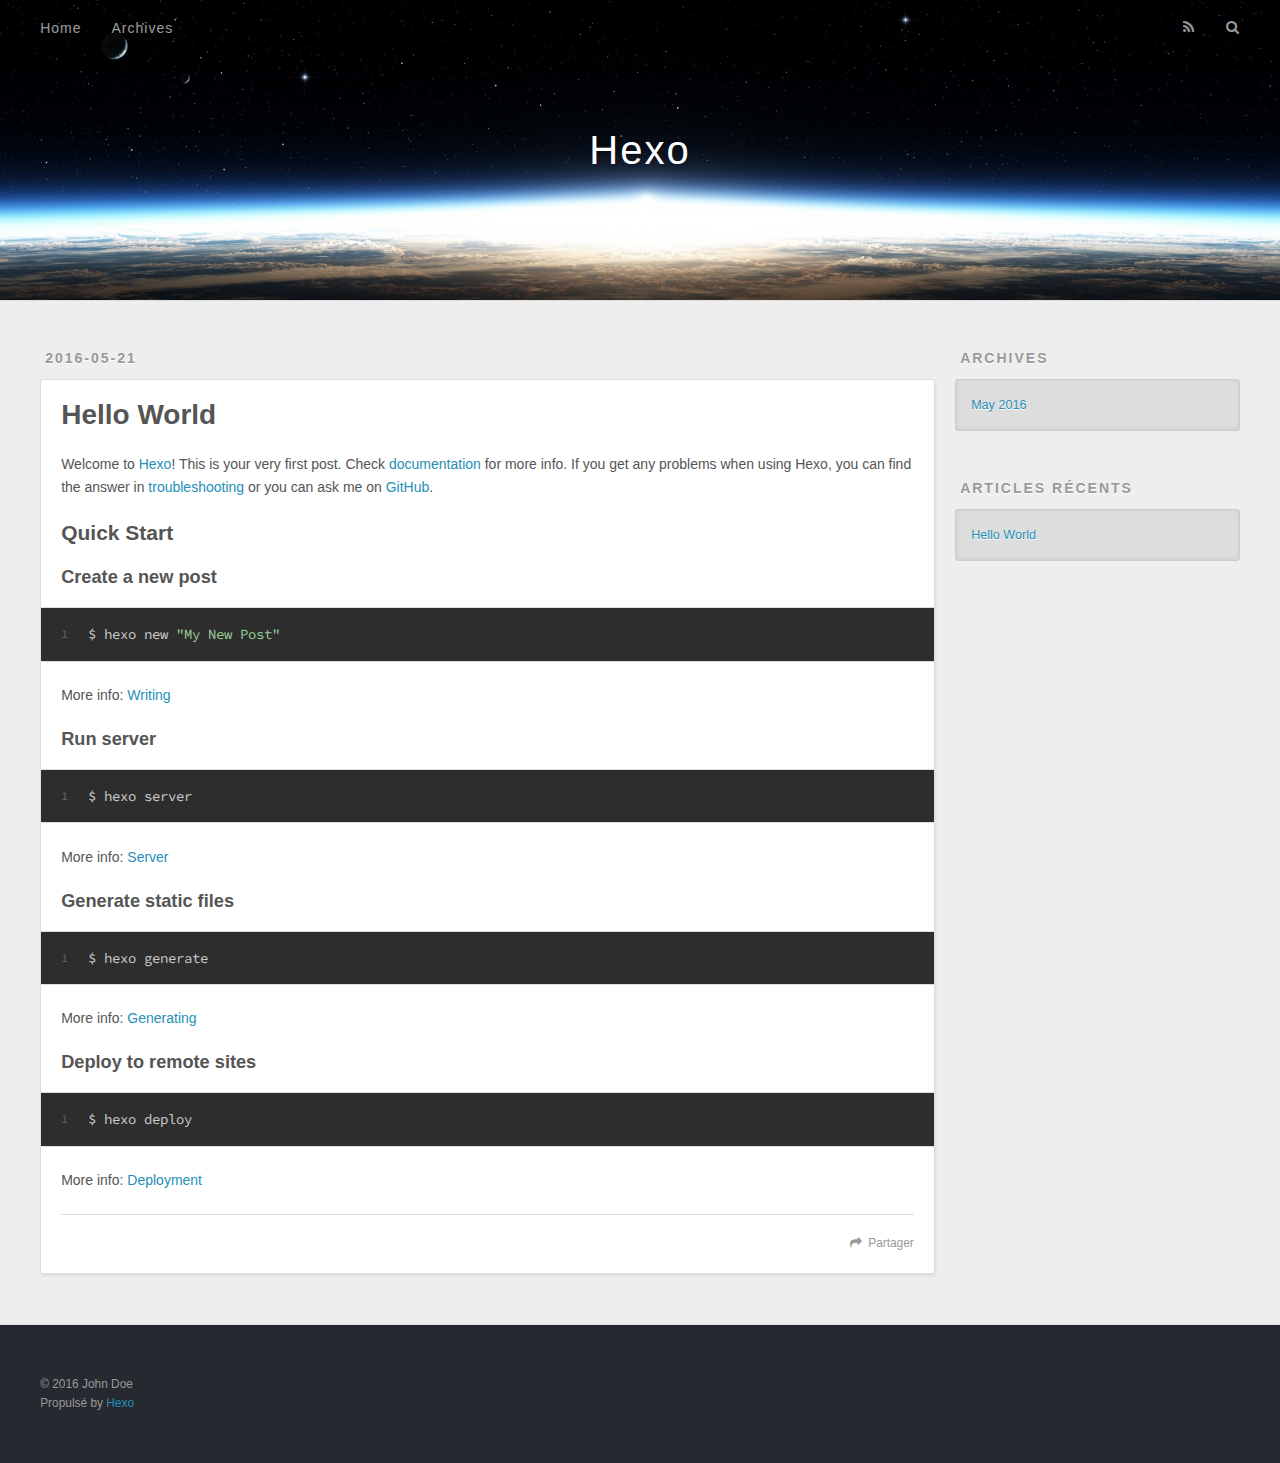
==== index.html @ 4a8b7893 "Site updated: 2016-05-21 10:24:55" ====
<!DOCTYPE html>
<html>
<head>
  <meta charset="utf-8">
  
  <title>Hexo</title>
  <meta name="viewport" content="width=device-width, initial-scale=1, maximum-scale=1">
  <meta name="description">
<meta property="og:type" content="website">
<meta property="og:title" content="Hexo">
<meta property="og:url" content="http://yoursite.com/index.html">
<meta property="og:site_name" content="Hexo">
<meta property="og:description">
<meta name="twitter:card" content="summary">
<meta name="twitter:title" content="Hexo">
<meta name="twitter:description">
  
    <link rel="alternate" href="/atom.xml" title="Hexo" type="application/atom+xml">
  
  
    <link rel="icon" href="/favicon.png">
  
  
    <link href="//fonts.googleapis.com/css?family=Source+Code+Pro" rel="stylesheet" type="text/css">
  
  <link rel="stylesheet" href="/css/style.css">
  

</head>

<body>
  <div id="container">
    <div id="wrap">
      <header id="header">
  <div id="banner"></div>
  <div id="header-outer" class="outer">
    <div id="header-title" class="inner">
      <h1 id="logo-wrap">
        <a href="/" id="logo">Hexo</a>
      </h1>
      
    </div>
    <div id="header-inner" class="inner">
      <nav id="main-nav">
        <a id="main-nav-toggle" class="nav-icon"></a>
        
          <a class="main-nav-link" href="/">Home</a>
        
          <a class="main-nav-link" href="/archives">Archives</a>
        
      </nav>
      <nav id="sub-nav">
        
          <a id="nav-rss-link" class="nav-icon" href="/atom.xml" title="Flux RSS"></a>
        
        <a id="nav-search-btn" class="nav-icon" title="Rechercher"></a>
      </nav>
      <div id="search-form-wrap">
        <form action="//google.com/search" method="get" accept-charset="UTF-8" class="search-form"><input type="search" name="q" results="0" class="search-form-input" placeholder="Search"><button type="submit" class="search-form-submit">&#xF002;</button><input type="hidden" name="sitesearch" value="http://yoursite.com"></form>
      </div>
    </div>
  </div>
</header>
      <div class="outer">
        <section id="main">
  
    <article id="post-hello-world" class="article article-type-post" itemscope itemprop="blogPost">
  <div class="article-meta">
    <a href="/2016/05/21/hello-world/" class="article-date">
  <time datetime="2016-05-20T23:44:03.000Z" itemprop="datePublished">2016-05-21</time>
</a>
    
  </div>
  <div class="article-inner">
    
    
      <header class="article-header">
        
  
    <h1 itemprop="name">
      <a class="article-title" href="/2016/05/21/hello-world/">Hello World</a>
    </h1>
  

      </header>
    
    <div class="article-entry" itemprop="articleBody">
      
        <p>Welcome to <a href="https://hexo.io/" target="_blank" rel="external">Hexo</a>! This is your very first post. Check <a href="https://hexo.io/docs/" target="_blank" rel="external">documentation</a> for more info. If you get any problems when using Hexo, you can find the answer in <a href="https://hexo.io/docs/troubleshooting.html" target="_blank" rel="external">troubleshooting</a> or you can ask me on <a href="https://github.com/hexojs/hexo/issues" target="_blank" rel="external">GitHub</a>.</p>
<h2 id="Quick-Start"><a href="#Quick-Start" class="headerlink" title="Quick Start"></a>Quick Start</h2><h3 id="Create-a-new-post"><a href="#Create-a-new-post" class="headerlink" title="Create a new post"></a>Create a new post</h3><figure class="highlight bash"><table><tr><td class="gutter"><pre><span class="line">1</span><br></pre></td><td class="code"><pre><span class="line">$ hexo new <span class="string">"My New Post"</span></span><br></pre></td></tr></table></figure>
<p>More info: <a href="https://hexo.io/docs/writing.html" target="_blank" rel="external">Writing</a></p>
<h3 id="Run-server"><a href="#Run-server" class="headerlink" title="Run server"></a>Run server</h3><figure class="highlight bash"><table><tr><td class="gutter"><pre><span class="line">1</span><br></pre></td><td class="code"><pre><span class="line">$ hexo server</span><br></pre></td></tr></table></figure>
<p>More info: <a href="https://hexo.io/docs/server.html" target="_blank" rel="external">Server</a></p>
<h3 id="Generate-static-files"><a href="#Generate-static-files" class="headerlink" title="Generate static files"></a>Generate static files</h3><figure class="highlight bash"><table><tr><td class="gutter"><pre><span class="line">1</span><br></pre></td><td class="code"><pre><span class="line">$ hexo generate</span><br></pre></td></tr></table></figure>
<p>More info: <a href="https://hexo.io/docs/generating.html" target="_blank" rel="external">Generating</a></p>
<h3 id="Deploy-to-remote-sites"><a href="#Deploy-to-remote-sites" class="headerlink" title="Deploy to remote sites"></a>Deploy to remote sites</h3><figure class="highlight bash"><table><tr><td class="gutter"><pre><span class="line">1</span><br></pre></td><td class="code"><pre><span class="line">$ hexo deploy</span><br></pre></td></tr></table></figure>
<p>More info: <a href="https://hexo.io/docs/deployment.html" target="_blank" rel="external">Deployment</a></p>

      
    </div>
    <footer class="article-footer">
      <a data-url="http://yoursite.com/2016/05/21/hello-world/" data-id="ciogegolf0000xm1p3hvameb4" class="article-share-link">Partager</a>
      
      
    </footer>
  </div>
  
</article>


  

</section>
        
          <aside id="sidebar">
  
    

  
    

  
    
  
    
  <div class="widget-wrap">
    <h3 class="widget-title">Archives</h3>
    <div class="widget">
      <ul class="archive-list"><li class="archive-list-item"><a class="archive-list-link" href="/archives/2016/05/">May 2016</a></li></ul>
    </div>
  </div>


  
    
  <div class="widget-wrap">
    <h3 class="widget-title">Articles récents</h3>
    <div class="widget">
      <ul>
        
          <li>
            <a href="/2016/05/21/hello-world/">Hello World</a>
          </li>
        
      </ul>
    </div>
  </div>

  
</aside>
        
      </div>
      <footer id="footer">
  
  <div class="outer">
    <div id="footer-info" class="inner">
      &copy; 2016 John Doe<br>
      Propulsé by <a href="http://hexo.io/" target="_blank">Hexo</a>
    </div>
  </div>
</footer>
    </div>
    <nav id="mobile-nav">
  
    <a href="/" class="mobile-nav-link">Home</a>
  
    <a href="/archives" class="mobile-nav-link">Archives</a>
  
</nav>
    

<script src="//ajax.googleapis.com/ajax/libs/jquery/2.0.3/jquery.min.js"></script>


  <link rel="stylesheet" href="/fancybox/jquery.fancybox.css">
  <script src="/fancybox/jquery.fancybox.pack.js"></script>


<script src="/js/script.js"></script>

  </div>
</body>
</html>
---- css/style.css ----
body {
  width: 100%;
}
body:before,
body:after {
  content: "";
  display: table;
}
body:after {
  clear: both;
}
html,
body,
div,
span,
applet,
object,
iframe,
h1,
h2,
h3,
h4,
h5,
h6,
p,
blockquote,
pre,
a,
abbr,
acronym,
address,
big,
cite,
code,
del,
dfn,
em,
img,
ins,
kbd,
q,
s,
samp,
small,
strike,
strong,
sub,
sup,
tt,
var,
dl,
dt,
dd,
ol,
ul,
li,
fieldset,
form,
label,
legend,
table,
caption,
tbody,
tfoot,
thead,
tr,
th,
td {
  margin: 0;
  padding: 0;
  border: 0;
  outline: 0;
  font-weight: inherit;
  font-style: inherit;
  font-family: inherit;
  font-size: 100%;
  vertical-align: baseline;
}
body {
  line-height: 1;
  color: #000;
  background: #fff;
}
ol,
ul {
  list-style: none;
}
table {
  border-collapse: separate;
  border-spacing: 0;
  vertical-align: middle;
}
caption,
th,
td {
  text-align: left;
  font-weight: normal;
  vertical-align: middle;
}
a img {
  border: none;
}
input,
button {
  margin: 0;
  padding: 0;
}
input::-moz-focus-inner,
button::-moz-focus-inner {
  border: 0;
  padding: 0;
}
@font-face {
  font-family: FontAwesome;
  font-style: normal;
  font-weight: normal;
  src: url("fonts/fontawesome-webfont.eot?v=#4.0.3");
  src: url("fonts/fontawesome-webfont.eot?#iefix&v=#4.0.3") format("embedded-opentype"), url("fonts/fontawesome-webfont.woff?v=#4.0.3") format("woff"), url("fonts/fontawesome-webfont.ttf?v=#4.0.3") format("truetype"), url("fonts/fontawesome-webfont.svg#fontawesomeregular?v=#4.0.3") format("svg");
}
html,
body,
#container {
  height: 100%;
}
body {
  background: #eee;
  font: 14px "Helvetica Neue", Helvetica, Arial, sans-serif;
  -webkit-text-size-adjust: 100%;
}
.outer {
  max-width: 1220px;
  margin: 0 auto;
  padding: 0 20px;
}
.outer:before,
.outer:after {
  content: "";
  display: table;
}
.outer:after {
  clear: both;
}
.inner {
  display: inline;
  float: left;
  width: 98.33333333333333%;
  margin: 0 0.833333333333333%;
}
.left,
.alignleft {
  float: left;
}
.right,
.alignright {
  float: right;
}
.clear {
  clear: both;
}
#container {
  position: relative;
}
.mobile-nav-on {
  overflow: hidden;
}
#wrap {
  height: 100%;
  width: 100%;
  position: absolute;
  top: 0;
  left: 0;
  -webkit-transition: 0.2s ease-out;
  -moz-transition: 0.2s ease-out;
  -ms-transition: 0.2s ease-out;
  transition: 0.2s ease-out;
  z-index: 1;
  background: #eee;
}
.mobile-nav-on #wrap {
  left: 280px;
}
@media screen and (min-width: 768px) {
  #main {
    display: inline;
    float: left;
    width: 73.33333333333333%;
    margin: 0 0.833333333333333%;
  }
}
.article-date,
.article-category-link,
.archive-year,
.widget-title {
  text-decoration: none;
  text-transform: uppercase;
  letter-spacing: 2px;
  color: #999;
  margin-bottom: 1em;
  margin-left: 5px;
  line-height: 1em;
  text-shadow: 0 1px #fff;
  font-weight: bold;
}
.article-inner,
.archive-article-inner {
  background: #fff;
  -webkit-box-shadow: 1px 2px 3px #ddd;
  box-shadow: 1px 2px 3px #ddd;
  border: 1px solid #ddd;
  -webkit-border-radius: 3px;
  border-radius: 3px;
}
.article-entry h1,
.widget h1 {
  font-size: 2em;
}
.article-entry h2,
.widget h2 {
  font-size: 1.5em;
}
.article-entry h3,
.widget h3 {
  font-size: 1.3em;
}
.article-entry h4,
.widget h4 {
  font-size: 1.2em;
}
.article-entry h5,
.widget h5 {
  font-size: 1em;
}
.article-entry h6,
.widget h6 {
  font-size: 1em;
  color: #999;
}
.article-entry hr,
.widget hr {
  border: 1px dashed #ddd;
}
.article-entry strong,
.widget strong {
  font-weight: bold;
}
.article-entry em,
.widget em,
.article-entry cite,
.widget cite {
  font-style: italic;
}
.article-entry sup,
.widget sup,
.article-entry sub,
.widget sub {
  font-size: 0.75em;
  line-height: 0;
  position: relative;
  vertical-align: baseline;
}
.article-entry sup,
.widget sup {
  top: -0.5em;
}
.article-entry sub,
.widget sub {
  bottom: -0.2em;
}
.article-entry small,
.widget small {
  font-size: 0.85em;
}
.article-entry acronym,
.widget acronym,
.article-entry abbr,
.widget abbr {
  border-bottom: 1px dotted;
}
.article-entry ul,
.widget ul,
.article-entry ol,
.widget ol,
.article-entry dl,
.widget dl {
  margin: 0 20px;
  line-height: 1.6em;
}
.article-entry ul ul,
.widget ul ul,
.article-entry ol ul,
.widget ol ul,
.article-entry ul ol,
.widget ul ol,
.article-entry ol ol,
.widget ol ol {
  margin-top: 0;
  margin-bottom: 0;
}
.article-entry ul,
.widget ul {
  list-style: disc;
}
.article-entry ol,
.widget ol {
  list-style: decimal;
}
.article-entry dt,
.widget dt {
  font-weight: bold;
}
#header {
  height: 300px;
  position: relative;
  border-bottom: 1px solid #ddd;
}
#header:before,
#header:after {
  content: "";
  position: absolute;
  left: 0;
  right: 0;
  height: 40px;
}
#header:before {
  top: 0;
  background: -webkit-linear-gradient(rgba(0,0,0,0.2), transparent);
  background: -moz-linear-gradient(rgba(0,0,0,0.2), transparent);
  background: -ms-linear-gradient(rgba(0,0,0,0.2), transparent);
  background: linear-gradient(rgba(0,0,0,0.2), transparent);
}
#header:after {
  bottom: 0;
  background: -webkit-linear-gradient(transparent, rgba(0,0,0,0.2));
  background: -moz-linear-gradient(transparent, rgba(0,0,0,0.2));
  background: -ms-linear-gradient(transparent, rgba(0,0,0,0.2));
  background: linear-gradient(transparent, rgba(0,0,0,0.2));
}
#header-outer {
  height: 100%;
  position: relative;
}
#header-inner {
  position: relative;
  overflow: hidden;
}
#banner {
  position: absolute;
  top: 0;
  left: 0;
  width: 100%;
  height: 100%;
  background: url("images/banner.jpg") center #000;
  -webkit-background-size: cover;
  -moz-background-size: cover;
  background-size: cover;
  z-index: -1;
}
#header-title {
  text-align: center;
  height: 40px;
  position: absolute;
  top: 50%;
  left: 0;
  margin-top: -20px;
}
#logo,
#subtitle {
  text-decoration: none;
  color: #fff;
  font-weight: 300;
  text-shadow: 0 1px 4px rgba(0,0,0,0.3);
}
#logo {
  font-size: 40px;
  line-height: 40px;
  letter-spacing: 2px;
}
#subtitle {
  font-size: 16px;
  line-height: 16px;
  letter-spacing: 1px;
}
#subtitle-wrap {
  margin-top: 16px;
}
#main-nav {
  float: left;
  margin-left: -15px;
}
.nav-icon,
.main-nav-link {
  float: left;
  color: #fff;
  opacity: 0.6;
  text-decoration: none;
  text-shadow: 0 1px rgba(0,0,0,0.2);
  -webkit-transition: opacity 0.2s;
  -moz-transition: opacity 0.2s;
  -ms-transition: opacity 0.2s;
  transition: opacity 0.2s;
  display: block;
  padding: 20px 15px;
}
.nav-icon:hover,
.main-nav-link:hover {
  opacity: 1;
}
.nav-icon {
  font-family: FontAwesome;
  text-align: center;
  font-size: 14px;
  width: 14px;
  height: 14px;
  padding: 20px 15px;
  position: relative;
  cursor: pointer;
}
.main-nav-link {
  font-weight: 300;
  letter-spacing: 1px;
}
@media screen and (max-width: 479px) {
  .main-nav-link {
    display: none;
  }
}
#main-nav-toggle {
  display: none;
}
#main-nav-toggle:before {
  content: "\f0c9";
}
@media screen and (max-width: 479px) {
  #main-nav-toggle {
    display: block;
  }
}
#sub-nav {
  float: right;
  margin-right: -15px;
}
#nav-rss-link:before {
  content: "\f09e";
}
#nav-search-btn:before {
  content: "\f002";
}
#search-form-wrap {
  position: absolute;
  top: 15px;
  width: 150px;
  height: 30px;
  right: -150px;
  opacity: 0;
  -webkit-transition: 0.2s ease-out;
  -moz-transition: 0.2s ease-out;
  -ms-transition: 0.2s ease-out;
  transition: 0.2s ease-out;
}
#search-form-wrap.on {
  opacity: 1;
  right: 0;
}
@media screen and (max-width: 479px) {
  #search-form-wrap {
    width: 100%;
    right: -100%;
  }
}
.search-form {
  position: absolute;
  top: 0;
  left: 0;
  right: 0;
  background: #fff;
  padding: 5px 15px;
  -webkit-border-radius: 15px;
  border-radius: 15px;
  -webkit-box-shadow: 0 0 10px rgba(0,0,0,0.3);
  box-shadow: 0 0 10px rgba(0,0,0,0.3);
}
.search-form-input {
  border: none;
  background: none;
  color: #555;
  width: 100%;
  font: 13px "Helvetica Neue", Helvetica, Arial, sans-serif;
  outline: none;
}
.search-form-input::-webkit-search-results-decoration,
.search-form-input::-webkit-search-cancel-button {
  -webkit-appearance: none;
}
.search-form-submit {
  position: absolute;
  top: 50%;
  right: 10px;
  margin-top: -7px;
  font: 13px FontAwesome;
  border: none;
  background: none;
  color: #bbb;
  cursor: pointer;
}
.search-form-submit:hover,
.search-form-submit:focus {
  color: #777;
}
.article {
  margin: 50px 0;
}
.article-inner {
  overflow: hidden;
}
.article-meta:before,
.article-meta:after {
  content: "";
  display: table;
}
.article-meta:after {
  clear: both;
}
.article-date {
  float: left;
}
.article-category {
  float: left;
  line-height: 1em;
  color: #ccc;
  text-shadow: 0 1px #fff;
  margin-left: 8px;
}
.article-category:before {
  content: "\2022";
}
.article-category-link {
  margin: 0 12px 1em;
}
.article-header {
  padding: 20px 20px 0;
}
.article-title {
  text-decoration: none;
  font-size: 2em;
  font-weight: bold;
  color: #555;
  line-height: 1.1em;
  -webkit-transition: color 0.2s;
  -moz-transition: color 0.2s;
  -ms-transition: color 0.2s;
  transition: color 0.2s;
}
a.article-title:hover {
  color: #258fb8;
}
.article-entry {
  color: #555;
  padding: 0 20px;
}
.article-entry:before,
.article-entry:after {
  content: "";
  display: table;
}
.article-entry:after {
  clear: both;
}
.article-entry p,
.article-entry table {
  line-height: 1.6em;
  margin: 1.6em 0;
}
.article-entry h1,
.article-entry h2,
.article-entry h3,
.article-entry h4,
.article-entry h5,
.article-entry h6 {
  font-weight: bold;
}
.article-entry h1,
.article-entry h2,
.article-entry h3,
.article-entry h4,
.article-entry h5,
.article-entry h6 {
  line-height: 1.1em;
  margin: 1.1em 0;
}
.article-entry a {
  color: #258fb8;
  text-decoration: none;
}
.article-entry a:hover {
  text-decoration: underline;
}
.article-entry ul,
.article-entry ol,
.article-entry dl {
  margin-top: 1.6em;
  margin-bottom: 1.6em;
}
.article-entry img,
.article-entry video {
  max-width: 100%;
  height: auto;
  display: block;
  margin: auto;
}
.article-entry iframe {
  border: none;
}
.article-entry table {
  width: 100%;
  border-collapse: collapse;
  border-spacing: 0;
}
.article-entry th {
  font-weight: bold;
  border-bottom: 3px solid #ddd;
  padding-bottom: 0.5em;
}
.article-entry td {
  border-bottom: 1px solid #ddd;
  padding: 10px 0;
}
.article-entry blockquote {
  font-family: Georgia, "Times New Roman", serif;
  font-size: 1.4em;
  margin: 1.6em 20px;
  text-align: center;
}
.article-entry blockquote footer {
  font-size: 14px;
  margin: 1.6em 0;
  font-family: "Helvetica Neue", Helvetica, Arial, sans-serif;
}
.article-entry blockquote footer cite:before {
  content: "—";
  padding: 0 0.5em;
}
.article-entry .pullquote {
  text-align: left;
  width: 45%;
  margin: 0;
}
.article-entry .pullquote.left {
  margin-left: 0.5em;
  margin-right: 1em;
}
.article-entry .pullquote.right {
  margin-right: 0.5em;
  margin-left: 1em;
}
.article-entry .caption {
  color: #999;
  display: block;
  font-size: 0.9em;
  margin-top: 0.5em;
  position: relative;
  text-align: center;
}
.article-entry .video-container {
  position: relative;
  padding-top: 56.25%;
  height: 0;
  overflow: hidden;
}
.article-entry .video-container iframe,
.article-entry .video-container object,
.article-entry .video-container embed {
  position: absolute;
  top: 0;
  left: 0;
  width: 100%;
  height: 100%;
  margin-top: 0;
}
.article-more-link a {
  display: inline-block;
  line-height: 1em;
  padding: 6px 15px;
  -webkit-border-radius: 15px;
  border-radius: 15px;
  background: #eee;
  color: #999;
  text-shadow: 0 1px #fff;
  text-decoration: none;
}
.article-more-link a:hover {
  background: #258fb8;
  color: #fff;
  text-decoration: none;
  text-shadow: 0 1px #1e7293;
}
.article-footer {
  font-size: 0.85em;
  line-height: 1.6em;
  border-top: 1px solid #ddd;
  padding-top: 1.6em;
  margin: 0 20px 20px;
}
.article-footer:before,
.article-footer:after {
  content: "";
  display: table;
}
.article-footer:after {
  clear: both;
}
.article-footer a {
  color: #999;
  text-decoration: none;
}
.article-footer a:hover {
  color: #555;
}
.article-tag-list-item {
  float: left;
  margin-right: 10px;
}
.article-tag-list-link:before {
  content: "#";
}
.article-comment-link {
  float: right;
}
.article-comment-link:before {
  content: "\f075";
  font-family: FontAwesome;
  padding-right: 8px;
}
.article-share-link {
  cursor: pointer;
  float: right;
  margin-left: 20px;
}
.article-share-link:before {
  content: "\f064";
  font-family: FontAwesome;
  padding-right: 6px;
}
#article-nav {
  position: relative;
}
#article-nav:before,
#article-nav:after {
  content: "";
  display: table;
}
#article-nav:after {
  clear: both;
}
@media screen and (min-width: 768px) {
  #article-nav {
    margin: 50px 0;
  }
  #article-nav:before {
    width: 8px;
    height: 8px;
    position: absolute;
    top: 50%;
    left: 50%;
    margin-top: -4px;
    margin-left: -4px;
    content: "";
    -webkit-border-radius: 50%;
    border-radius: 50%;
    background: #ddd;
    -webkit-box-shadow: 0 1px 2px #fff;
    box-shadow: 0 1px 2px #fff;
  }
}
.article-nav-link-wrap {
  text-decoration: none;
  text-shadow: 0 1px #fff;
  color: #999;
  -webkit-box-sizing: border-box;
  -moz-box-sizing: border-box;
  box-sizing: border-box;
  margin-top: 50px;
  text-align: center;
  display: block;
}
.article-nav-link-wrap:hover {
  color: #555;
}
@media screen and (min-width: 768px) {
  .article-nav-link-wrap {
    width: 50%;
    margin-top: 0;
  }
}
@media screen and (min-width: 768px) {
  #article-nav-newer {
    float: left;
    text-align: right;
    padding-right: 20px;
  }
}
@media screen and (min-width: 768px) {
  #article-nav-older {
    float: right;
    text-align: left;
    padding-left: 20px;
  }
}
.article-nav-caption {
  text-transform: uppercase;
  letter-spacing: 2px;
  color: #ddd;
  line-height: 1em;
  font-weight: bold;
}
#article-nav-newer .article-nav-caption {
  margin-right: -2px;
}
.article-nav-title {
  font-size: 0.85em;
  line-height: 1.6em;
  margin-top: 0.5em;
}
.article-share-box {
  position: absolute;
  display: none;
  background: #fff;
  -webkit-box-shadow: 1px 2px 10px rgba(0,0,0,0.2);
  box-shadow: 1px 2px 10px rgba(0,0,0,0.2);
  -webkit-border-radius: 3px;
  border-radius: 3px;
  margin-left: -145px;
  overflow: hidden;
  z-index: 1;
}
.article-share-box.on {
  display: block;
}
.article-share-input {
  width: 100%;
  background: none;
  -webkit-box-sizing: border-box;
  -moz-box-sizing: border-box;
  box-sizing: border-box;
  font: 14px "Helvetica Neue", Helvetica, Arial, sans-serif;
  padding: 0 15px;
  color: #555;
  outline: none;
  border: 1px solid #ddd;
  -webkit-border-radius: 3px 3px 0 0;
  border-radius: 3px 3px 0 0;
  height: 36px;
  line-height: 36px;
}
.article-share-links {
  background: #eee;
}
.article-share-links:before,
.article-share-links:after {
  content: "";
  display: table;
}
.article-share-links:after {
  clear: both;
}
.article-share-twitter,
.article-share-facebook,
.article-share-pinterest,
.article-share-google {
  width: 50px;
  height: 36px;
  display: block;
  float: left;
  position: relative;
  color: #999;
  text-shadow: 0 1px #fff;
}
.article-share-twitter:before,
.article-share-facebook:before,
.article-share-pinterest:before,
.article-share-google:before {
  font-size: 20px;
  font-family: FontAwesome;
  width: 20px;
  height: 20px;
  position: absolute;
  top: 50%;
  left: 50%;
  margin-top: -10px;
  margin-left: -10px;
  text-align: center;
}
.article-share-twitter:hover,
.article-share-facebook:hover,
.article-share-pinterest:hover,
.article-share-google:hover {
  color: #fff;
}
.article-share-twitter:before {
  content: "\f099";
}
.article-share-twitter:hover {
  background: #00aced;
  text-shadow: 0 1px #008abe;
}
.article-share-facebook:before {
  content: "\f09a";
}
.article-share-facebook:hover {
  background: #3b5998;
  text-shadow: 0 1px #2f477a;
}
.article-share-pinterest:before {
  content: "\f0d2";
}
.article-share-pinterest:hover {
  background: #cb2027;
  text-shadow: 0 1px #a21a1f;
}
.article-share-google:before {
  content: "\f0d5";
}
.article-share-google:hover {
  background: #dd4b39;
  text-shadow: 0 1px #be3221;
}
.article-gallery {
  background: #000;
  position: relative;
}
.article-gallery-photos {
  position: relative;
  overflow: hidden;
}
.article-gallery-img {
  display: none;
  max-width: 100%;
}
.article-gallery-img:first-child {
  display: block;
}
.article-gallery-img.loaded {
  position: absolute;
  display: block;
}
.article-gallery-img img {
  display: block;
  max-width: 100%;
  margin: 0 auto;
}
#comments {
  background: #fff;
  -webkit-box-shadow: 1px 2px 3px #ddd;
  box-shadow: 1px 2px 3px #ddd;
  padding: 20px;
  border: 1px solid #ddd;
  -webkit-border-radius: 3px;
  border-radius: 3px;
  margin: 50px 0;
}
#comments a {
  color: #258fb8;
}
.archives-wrap {
  margin: 50px 0;
}
.archives:before,
.archives:after {
  content: "";
  display: table;
}
.archives:after {
  clear: both;
}
.archive-year-wrap {
  margin-bottom: 1em;
}
.archives {
  -webkit-column-gap: 10px;
  -moz-column-gap: 10px;
  column-gap: 10px;
}
@media screen and (min-width: 480px) and (max-width: 767px) {
  .archives {
    -webkit-column-count: 2;
    -moz-column-count: 2;
    column-count: 2;
  }
}
@media screen and (min-width: 768px) {
  .archives {
    -webkit-column-count: 3;
    -moz-column-count: 3;
    column-count: 3;
  }
}
.archive-article {
  -webkit-column-break-inside: avoid;
  page-break-inside: avoid;
  overflow: hidden;
  break-inside: avoid-column;
}
.archive-article-inner {
  padding: 10px;
  margin-bottom: 15px;
}
.archive-article-title {
  text-decoration: none;
  font-weight: bold;
  color: #555;
  -webkit-transition: color 0.2s;
  -moz-transition: color 0.2s;
  -ms-transition: color 0.2s;
  transition: color 0.2s;
  line-height: 1.6em;
}
.archive-article-title:hover {
  color: #258fb8;
}
.archive-article-footer {
  margin-top: 1em;
}
.archive-article-date {
  color: #999;
  text-decoration: none;
  font-size: 0.85em;
  line-height: 1em;
  margin-bottom: 0.5em;
  display: block;
}
#page-nav {
  margin: 50px auto;
  background: #fff;
  -webkit-box-shadow: 1px 2px 3px #ddd;
  box-shadow: 1px 2px 3px #ddd;
  border: 1px solid #ddd;
  -webkit-border-radius: 3px;
  border-radius: 3px;
  text-align: center;
  color: #999;
  overflow: hidden;
}
#page-nav:before,
#page-nav:after {
  content: "";
  display: table;
}
#page-nav:after {
  clear: both;
}
#page-nav a,
#page-nav span {
  padding: 10px 20px;
  line-height: 1;
  height: 2ex;
}
#page-nav a {
  color: #999;
  text-decoration: none;
}
#page-nav a:hover {
  background: #999;
  color: #fff;
}
#page-nav .prev {
  float: left;
}
#page-nav .next {
  float: right;
}
#page-nav .page-number {
  display: inline-block;
}
@media screen and (max-width: 479px) {
  #page-nav .page-number {
    display: none;
  }
}
#page-nav .current {
  color: #555;
  font-weight: bold;
}
#page-nav .space {
  color: #ddd;
}
#footer {
  background: #262a30;
  padding: 50px 0;
  border-top: 1px solid #ddd;
  color: #999;
}
#footer a {
  color: #258fb8;
  text-decoration: none;
}
#footer a:hover {
  text-decoration: underline;
}
#footer-info {
  line-height: 1.6em;
  font-size: 0.85em;
}
.article-entry pre,
.article-entry .highlight {
  background: #2d2d2d;
  margin: 0 -20px;
  padding: 15px 20px;
  border-style: solid;
  border-color: #ddd;
  border-width: 1px 0;
  overflow: auto;
  color: #ccc;
  line-height: 22.400000000000002px;
}
.article-entry .highlight .gutter pre,
.article-entry .gist .gist-file .gist-data .line-numbers {
  color: #666;
  font-size: 0.85em;
}
.article-entry pre,
.article-entry code {
  font-family: "Source Code Pro", Consolas, Monaco, Menlo, Consolas, monospace;
}
.article-entry code {
  background: #eee;
  text-shadow: 0 1px #fff;
  padding: 0 0.3em;
}
.article-entry pre code {
  background: none;
  text-shadow: none;
  padding: 0;
}
.article-entry .highlight pre {
  border: none;
  margin: 0;
  padding: 0;
}
.article-entry .highlight table {
  margin: 0;
  width: auto;
}
.article-entry .highlight td {
  border: none;
  padding: 0;
}
.article-entry .highlight figcaption {
  font-size: 0.85em;
  color: #999;
  line-height: 1em;
  margin-bottom: 1em;
}
.article-entry .highlight figcaption:before,
.article-entry .highlight figcaption:after {
  content: "";
  display: table;
}
.article-entry .highlight figcaption:after {
  clear: both;
}
.article-entry .highlight figcaption a {
  float: right;
}
.article-entry .highlight .gutter pre {
  text-align: right;
  padding-right: 20px;
}
.article-entry .highlight .line {
  height: 22.400000000000002px;
}
.article-entry .highlight .line.marked {
  background: #515151;
}
.article-entry .gist {
  margin: 0 -20px;
  border-style: solid;
  border-color: #ddd;
  border-width: 1px 0;
  background: #2d2d2d;
  padding: 15px 20px 15px 0;
}
.article-entry .gist .gist-file {
  border: none;
  font-family: "Source Code Pro", Consolas, Monaco, Menlo, Consolas, monospace;
  margin: 0;
}
.article-entry .gist .gist-file .gist-data {
  background: none;
  border: none;
}
.article-entry .gist .gist-file .gist-data .line-numbers {
  background: none;
  border: none;
  padding: 0 20px 0 0;
}
.article-entry .gist .gist-file .gist-data .line-data {
  padding: 0 !important;
}
.article-entry .gist .gist-file .highlight {
  margin: 0;
  padding: 0;
  border: none;
}
.article-entry .gist .gist-file .gist-meta {
  background: #2d2d2d;
  color: #999;
  font: 0.85em "Helvetica Neue", Helvetica, Arial, sans-serif;
  text-shadow: 0 0;
  padding: 0;
  margin-top: 1em;
  margin-left: 20px;
}
.article-entry .gist .gist-file .gist-meta a {
  color: #258fb8;
  font-weight: normal;
}
.article-entry .gist .gist-file .gist-meta a:hover {
  text-decoration: underline;
}
pre .comment,
pre .title {
  color: #999;
}
pre .variable,
pre .attribute,
pre .tag,
pre .regexp,
pre .ruby .constant,
pre .xml .tag .title,
pre .xml .pi,
pre .xml .doctype,
pre .html .doctype,
pre .css .id,
pre .css .class,
pre .css .pseudo {
  color: #f2777a;
}
pre .number,
pre .preprocessor,
pre .built_in,
pre .literal,
pre .params,
pre .constant {
  color: #f99157;
}
pre .class,
pre .ruby .class .title,
pre .css .rules .attribute {
  color: #9c9;
}
pre .string,
pre .value,
pre .inheritance,
pre .header,
pre .ruby .symbol,
pre .xml .cdata {
  color: #9c9;
}
pre .css .hexcolor {
  color: #6cc;
}
pre .function,
pre .python .decorator,
pre .python .title,
pre .ruby .function .title,
pre .ruby .title .keyword,
pre .perl .sub,
pre .javascript .title,
pre .coffeescript .title {
  color: #69c;
}
pre .keyword,
pre .javascript .function {
  color: #c9c;
}
@media screen and (max-width: 479px) {
  #mobile-nav {
    position: absolute;
    top: 0;
    left: 0;
    width: 280px;
    height: 100%;
    background: #191919;
    border-right: 1px solid #fff;
  }
}
@media screen and (max-width: 479px) {
  .mobile-nav-link {
    display: block;
    color: #999;
    text-decoration: none;
    padding: 15px 20px;
    font-weight: bold;
  }
  .mobile-nav-link:hover {
    color: #fff;
  }
}
@media screen and (min-width: 768px) {
  #sidebar {
    display: inline;
    float: left;
    width: 23.333333333333332%;
    margin: 0 0.833333333333333%;
  }
}
.widget-wrap {
  margin: 50px 0;
}
.widget {
  color: #777;
  text-shadow: 0 1px #fff;
  background: #ddd;
  -webkit-box-shadow: 0 -1px 4px #ccc inset;
  box-shadow: 0 -1px 4px #ccc inset;
  border: 1px solid #ccc;
  padding: 15px;
  -webkit-border-radius: 3px;
  border-radius: 3px;
}
.widget a {
  color: #258fb8;
  text-decoration: none;
}
.widget a:hover {
  text-decoration: underline;
}
.widget ul ul,
.widget ol ul,
.widget dl ul,
.widget ul ol,
.widget ol ol,
.widget dl ol,
.widget ul dl,
.widget ol dl,
.widget dl dl {
  margin-left: 15px;
  list-style: disc;
}
.widget {
  line-height: 1.6em;
  word-wrap: break-word;
  font-size: 0.9em;
}
.widget ul,
.widget ol {
  list-style: none;
  margin: 0;
}
.widget ul ul,
.widget ol ul,
.widget ul ol,
.widget ol ol {
  margin: 0 20px;
}
.widget ul ul,
.widget ol ul {
  list-style: disc;
}
.widget ul ol,
.widget ol ol {
  list-style: decimal;
}
.category-list-count,
.tag-list-count,
.archive-list-count {
  padding-left: 5px;
  color: #999;
  font-size: 0.85em;
}
.category-list-count:before,
.tag-list-count:before,
.archive-list-count:before {
  content: "(";
}
.category-list-count:after,
.tag-list-count:after,
.archive-list-count:after {
  content: ")";
}
.tagcloud a {
  margin-right: 5px;
  display: inline-block;
}
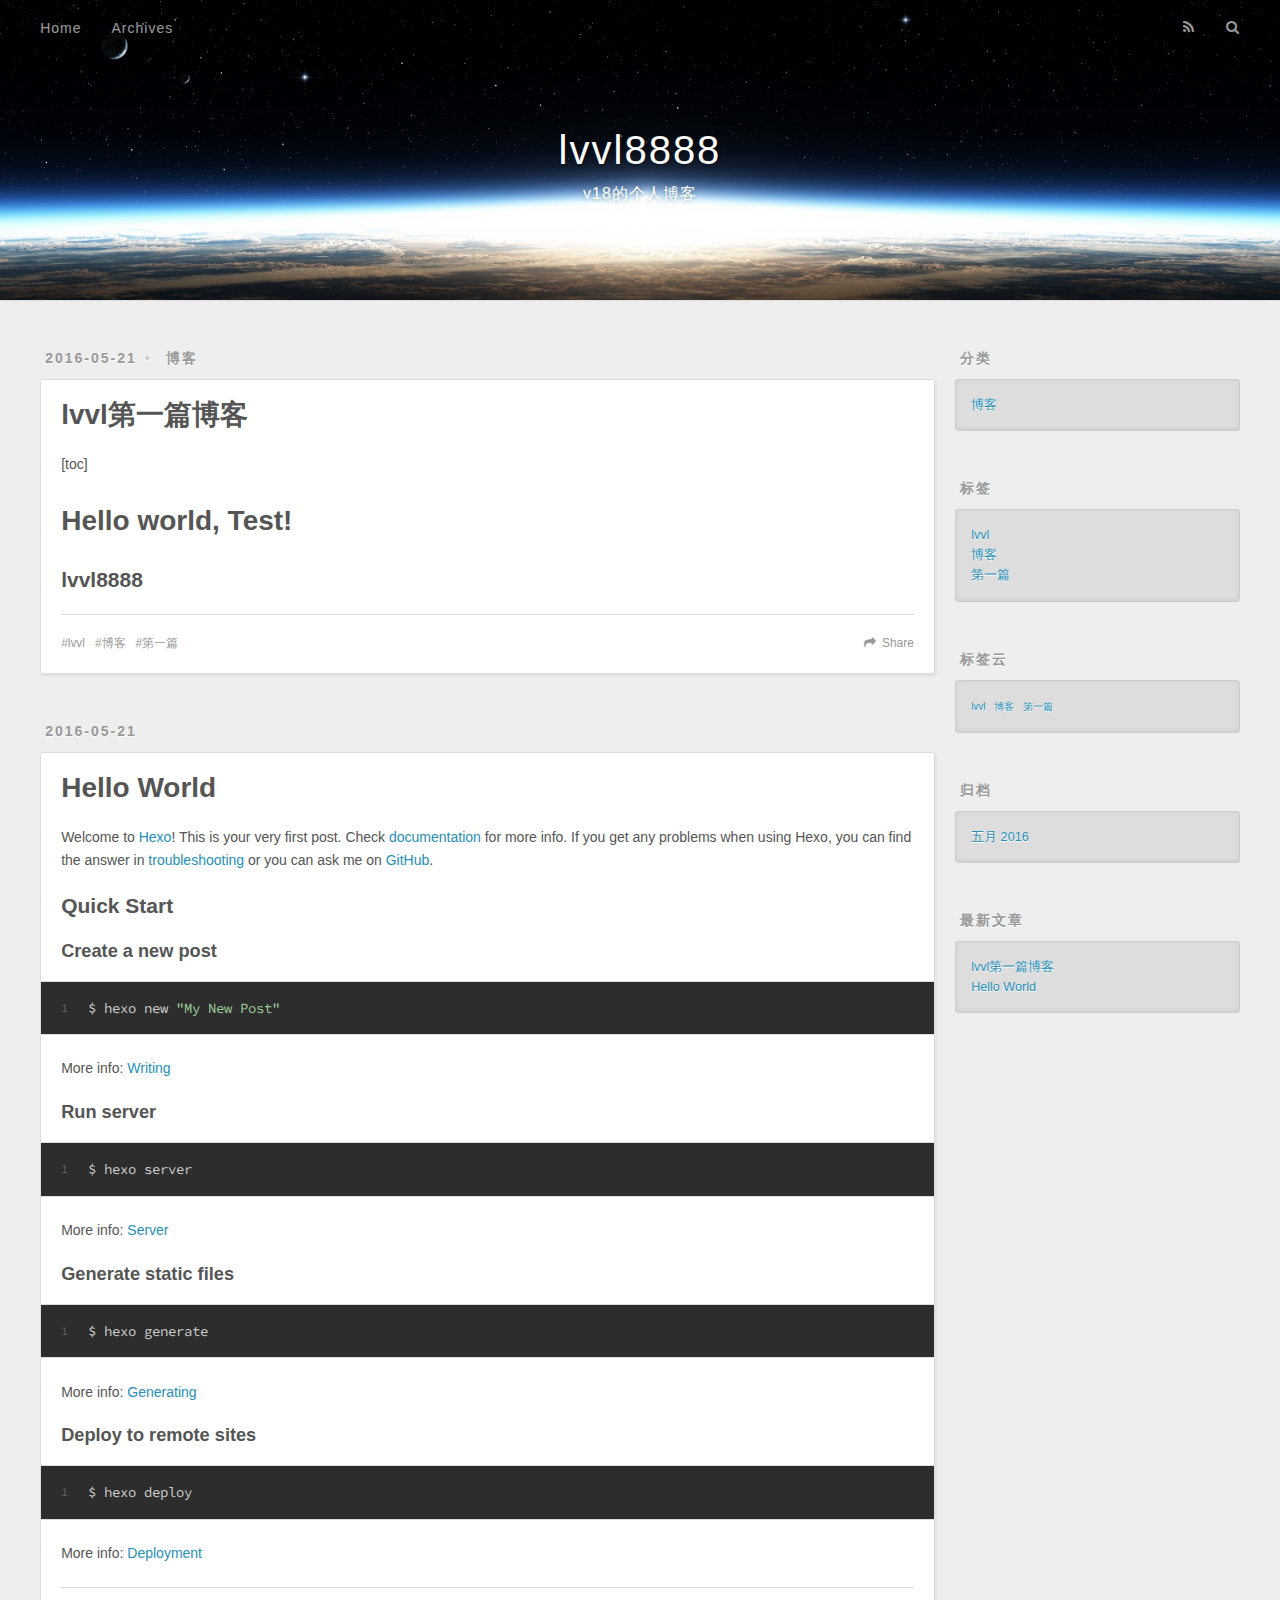
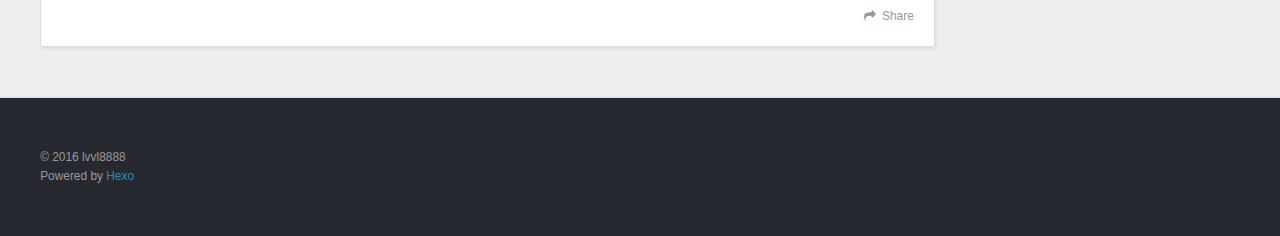
==== commit bf4bd140: "Site updated: 2016-05-21 10:59:11" ====
--- a/index.html
+++ b/index.html
@@ -3,19 +3,19 @@
 <head>
   <meta charset="utf-8">
   
-  <title>Hexo</title>
+  <title>lvvl8888</title>
   <meta name="viewport" content="width=device-width, initial-scale=1, maximum-scale=1">
-  <meta name="description">
+  <meta name="description" content="lvvl8888 v18">
 <meta property="og:type" content="website">
-<meta property="og:title" content="Hexo">
+<meta property="og:title" content="lvvl8888">
 <meta property="og:url" content="http://yoursite.com/index.html">
-<meta property="og:site_name" content="Hexo">
-<meta property="og:description">
+<meta property="og:site_name" content="lvvl8888">
+<meta property="og:description" content="lvvl8888 v18">
 <meta name="twitter:card" content="summary">
-<meta name="twitter:title" content="Hexo">
-<meta name="twitter:description">
-  
-    <link rel="alternate" href="/atom.xml" title="Hexo" type="application/atom+xml">
+<meta name="twitter:title" content="lvvl8888">
+<meta name="twitter:description" content="lvvl8888 v18">
+  
+    <link rel="alternate" href="/atom.xml" title="lvvl8888" type="application/atom+xml">
   
   
     <link rel="icon" href="/favicon.png">
@@ -36,8 +36,12 @@
   <div id="header-outer" class="outer">
     <div id="header-title" class="inner">
       <h1 id="logo-wrap">
-        <a href="/" id="logo">Hexo</a>
+        <a href="/" id="logo">lvvl8888</a>
       </h1>
+      
+        <h2 id="subtitle-wrap">
+          <a href="/" id="subtitle">v18的个人博客</a>
+        </h2>
       
     </div>
     <div id="header-inner" class="inner">
@@ -51,9 +55,9 @@
       </nav>
       <nav id="sub-nav">
         
-          <a id="nav-rss-link" class="nav-icon" href="/atom.xml" title="Flux RSS"></a>
-        
-        <a id="nav-search-btn" class="nav-icon" title="Rechercher"></a>
+          <a id="nav-rss-link" class="nav-icon" href="/atom.xml" title="RSS Feed"></a>
+        
+        <a id="nav-search-btn" class="nav-icon" title="搜索"></a>
       </nav>
       <div id="search-form-wrap">
         <form action="//google.com/search" method="get" accept-charset="UTF-8" class="search-form"><input type="search" name="q" results="0" class="search-form-input" placeholder="Search"><button type="submit" class="search-form-submit">&#xF002;</button><input type="hidden" name="sitesearch" value="http://yoursite.com"></form>
@@ -63,6 +67,49 @@
 </header>
       <div class="outer">
         <section id="main">
+  
+    <article id="post-lvvl第一篇博客" class="article article-type-post" itemscope itemprop="blogPost">
+  <div class="article-meta">
+    <a href="/2016/05/21/lvvl第一篇博客/" class="article-date">
+  <time datetime="2016-05-21T02:44:55.000Z" itemprop="datePublished">2016-05-21</time>
+</a>
+    
+  <div class="article-category">
+    <a class="article-category-link" href="/categories/博客/">博客</a>
+  </div>
+
+  </div>
+  <div class="article-inner">
+    
+    
+      <header class="article-header">
+        
+  
+    <h1 itemprop="name">
+      <a class="article-title" href="/2016/05/21/lvvl第一篇博客/">lvvl第一篇博客</a>
+    </h1>
+  
+
+      </header>
+    
+    <div class="article-entry" itemprop="articleBody">
+      
+        <p>[toc]</p>
+<h1 id="Hello-world-Test"><a href="#Hello-world-Test" class="headerlink" title="Hello world, Test!"></a>Hello world, Test!</h1><h2 id="lvvl8888"><a href="#lvvl8888" class="headerlink" title="lvvl8888"></a>lvvl8888</h2>
+      
+    </div>
+    <footer class="article-footer">
+      <a data-url="http://yoursite.com/2016/05/21/lvvl第一篇博客/" data-id="ciogkewp90000or1prvgpluk4" class="article-share-link">Share</a>
+      
+      
+  <ul class="article-tag-list"><li class="article-tag-list-item"><a class="article-tag-list-link" href="/tags/lvvl/">lvvl</a></li><li class="article-tag-list-item"><a class="article-tag-list-link" href="/tags/博客/">博客</a></li><li class="article-tag-list-item"><a class="article-tag-list-link" href="/tags/第一篇/">第一篇</a></li></ul>
+
+    </footer>
+  </div>
+  
+</article>
+
+
   
     <article id="post-hello-world" class="article article-type-post" itemscope itemprop="blogPost">
   <div class="article-meta">
@@ -99,7 +146,7 @@
       
     </div>
     <footer class="article-footer">
-      <a data-url="http://yoursite.com/2016/05/21/hello-world/" data-id="ciogegolf0000xm1p3hvameb4" class="article-share-link">Partager</a>
+      <a data-url="http://yoursite.com/2016/05/21/hello-world/" data-id="ciogkewq40009or1pmhzizi7j" class="article-share-link">Share</a>
       
       
     </footer>
@@ -115,28 +162,53 @@
           <aside id="sidebar">
   
     
-
-  
-    
-
-  
-    
-  
-    
-  <div class="widget-wrap">
-    <h3 class="widget-title">Archives</h3>
-    <div class="widget">
-      <ul class="archive-list"><li class="archive-list-item"><a class="archive-list-link" href="/archives/2016/05/">May 2016</a></li></ul>
-    </div>
-  </div>
-
-
-  
-    
-  <div class="widget-wrap">
-    <h3 class="widget-title">Articles récents</h3>
+  <div class="widget-wrap">
+    <h3 class="widget-title">分类</h3>
+    <div class="widget">
+      <ul class="category-list"><li class="category-list-item"><a class="category-list-link" href="/categories/博客/">博客</a></li></ul>
+    </div>
+  </div>
+
+
+  
+    
+  <div class="widget-wrap">
+    <h3 class="widget-title">标签</h3>
+    <div class="widget">
+      <ul class="tag-list"><li class="tag-list-item"><a class="tag-list-link" href="/tags/lvvl/">lvvl</a></li><li class="tag-list-item"><a class="tag-list-link" href="/tags/博客/">博客</a></li><li class="tag-list-item"><a class="tag-list-link" href="/tags/第一篇/">第一篇</a></li></ul>
+    </div>
+  </div>
+
+
+  
+    
+  <div class="widget-wrap">
+    <h3 class="widget-title">标签云</h3>
+    <div class="widget tagcloud">
+      <a href="/tags/lvvl/" style="font-size: 10px;">lvvl</a> <a href="/tags/博客/" style="font-size: 10px;">博客</a> <a href="/tags/第一篇/" style="font-size: 10px;">第一篇</a>
+    </div>
+  </div>
+
+  
+    
+  <div class="widget-wrap">
+    <h3 class="widget-title">归档</h3>
+    <div class="widget">
+      <ul class="archive-list"><li class="archive-list-item"><a class="archive-list-link" href="/archives/2016/05/">五月 2016</a></li></ul>
+    </div>
+  </div>
+
+
+  
+    
+  <div class="widget-wrap">
+    <h3 class="widget-title">最新文章</h3>
     <div class="widget">
       <ul>
+        
+          <li>
+            <a href="/2016/05/21/lvvl第一篇博客/">lvvl第一篇博客</a>
+          </li>
         
           <li>
             <a href="/2016/05/21/hello-world/">Hello World</a>
@@ -154,8 +226,8 @@
   
   <div class="outer">
     <div id="footer-info" class="inner">
-      &copy; 2016 John Doe<br>
-      Propulsé by <a href="http://hexo.io/" target="_blank">Hexo</a>
+      &copy; 2016 lvvl8888<br>
+      Powered by <a href="http://hexo.io/" target="_blank">Hexo</a>
     </div>
   </div>
 </footer>
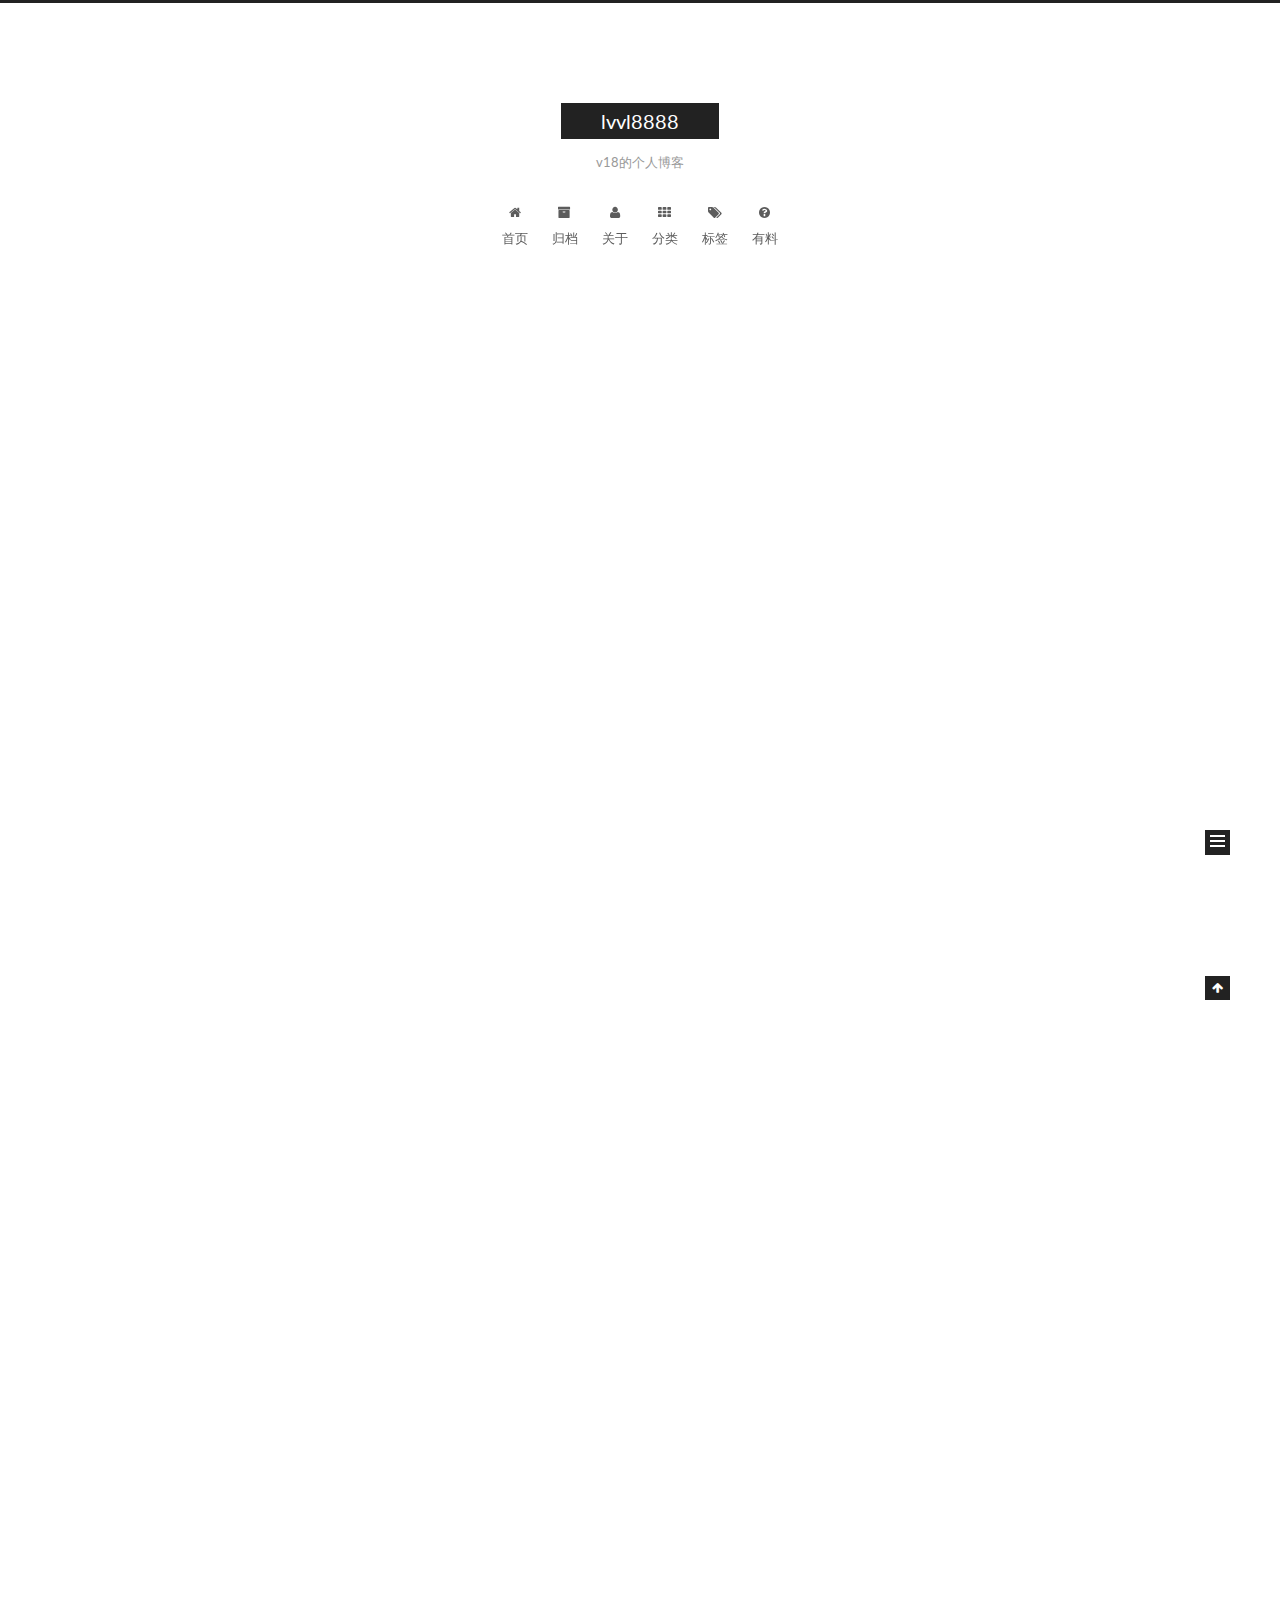
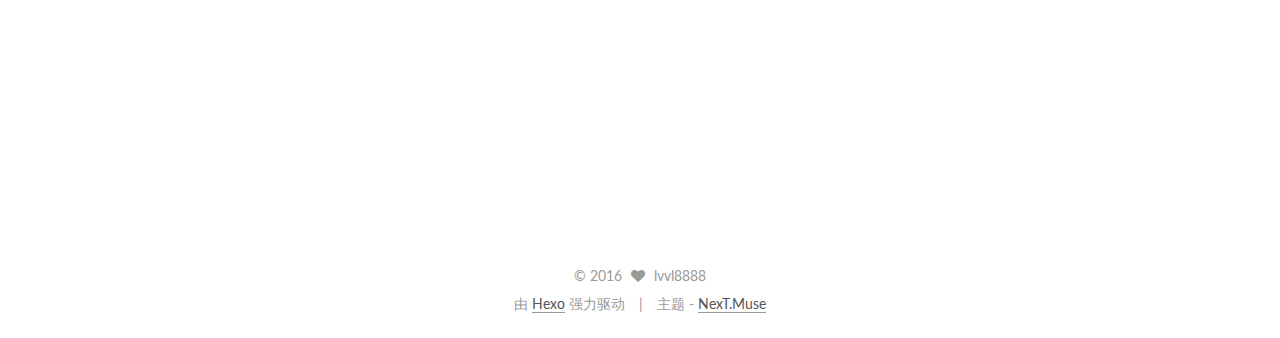
==== commit 8ee13467: "Site updated: 2016-05-21 14:00:47" ====
--- a/index.html
+++ b/index.html
@@ -1,11 +1,90 @@
-<!DOCTYPE html>
-<html>
+<!doctype html>
+
+
+
+  
+
+
+<html class="theme-next muse use-motion">
 <head>
-  <meta charset="utf-8">
-  
-  <title>lvvl8888</title>
-  <meta name="viewport" content="width=device-width, initial-scale=1, maximum-scale=1">
-  <meta name="description" content="lvvl8888 v18">
+  <meta charset="UTF-8"/>
+<meta http-equiv="X-UA-Compatible" content="IE=edge,chrome=1" />
+<meta name="viewport" content="width=device-width, initial-scale=1, maximum-scale=1"/>
+
+
+
+<meta http-equiv="Cache-Control" content="no-transform" />
+<meta http-equiv="Cache-Control" content="no-siteapp" />
+
+
+
+
+
+
+
+
+
+
+
+
+  
+  
+  <link href="/vendors/fancybox/source/jquery.fancybox.css?v=2.1.5" rel="stylesheet" type="text/css" />
+
+
+
+
+  
+  
+  
+  
+
+  
+    
+    
+  
+
+  
+
+  
+
+  
+
+  
+
+  
+    
+    
+    <link href="//fonts.googleapis.com/css?family=Lato:300,300italic,400,400italic,700,700italic&subset=latin,latin-ext" rel="stylesheet" type="text/css">
+  
+
+
+
+
+
+
+<link href="/vendors/font-awesome/css/font-awesome.min.css?v=4.4.0" rel="stylesheet" type="text/css" />
+
+<link href="/css/main.css?v=5.0.1" rel="stylesheet" type="text/css" />
+
+
+  <meta name="keywords" content="Hexo, NexT" />
+
+
+
+
+
+
+
+
+  <link rel="shortcut icon" type="image/x-icon" href="/favicon.ico?v=5.0.1" />
+
+
+
+
+
+
+<meta name="description" content="lvvl8888 v18">
 <meta property="og:type" content="website">
 <meta property="og:title" content="lvvl8888">
 <meta property="og:url" content="http://yoursite.com/index.html">
@@ -14,126 +93,334 @@
 <meta name="twitter:card" content="summary">
 <meta name="twitter:title" content="lvvl8888">
 <meta name="twitter:description" content="lvvl8888 v18">
-  
-    <link rel="alternate" href="/atom.xml" title="lvvl8888" type="application/atom+xml">
-  
-  
-    <link rel="icon" href="/favicon.png">
-  
-  
-    <link href="//fonts.googleapis.com/css?family=Source+Code+Pro" rel="stylesheet" type="text/css">
-  
-  <link rel="stylesheet" href="/css/style.css">
-  
-
+
+
+
+<script type="text/javascript" id="hexo.configuration">
+  var NexT = window.NexT || {};
+  var CONFIG = {
+    scheme: 'Muse',
+    sidebar: {"position":"left","display":"post"},
+    fancybox: true,
+    motion: true,
+    duoshuo: {
+      userId: 0,
+      author: '博主'
+    }
+  };
+</script>
+
+  <title> lvvl8888 </title>
 </head>
 
-<body>
-  <div id="container">
-    <div id="wrap">
-      <header id="header">
-  <div id="banner"></div>
-  <div id="header-outer" class="outer">
-    <div id="header-title" class="inner">
-      <h1 id="logo-wrap">
-        <a href="/" id="logo">lvvl8888</a>
-      </h1>
-      
-        <h2 id="subtitle-wrap">
-          <a href="/" id="subtitle">v18的个人博客</a>
-        </h2>
-      
-    </div>
-    <div id="header-inner" class="inner">
-      <nav id="main-nav">
-        <a id="main-nav-toggle" class="nav-icon"></a>
-        
-          <a class="main-nav-link" href="/">Home</a>
-        
-          <a class="main-nav-link" href="/archives">Archives</a>
-        
-      </nav>
-      <nav id="sub-nav">
-        
-          <a id="nav-rss-link" class="nav-icon" href="/atom.xml" title="RSS Feed"></a>
-        
-        <a id="nav-search-btn" class="nav-icon" title="搜索"></a>
-      </nav>
-      <div id="search-form-wrap">
-        <form action="//google.com/search" method="get" accept-charset="UTF-8" class="search-form"><input type="search" name="q" results="0" class="search-form-input" placeholder="Search"><button type="submit" class="search-form-submit">&#xF002;</button><input type="hidden" name="sitesearch" value="http://yoursite.com"></form>
-      </div>
-    </div>
+<body itemscope itemtype="http://schema.org/WebPage" lang="zh-Hans">
+
+  
+
+
+
+
+
+
+
+
+
+
+  
+  
+    
+  
+
+  <div class="container one-collumn sidebar-position-left 
+   page-home 
+ ">
+    <div class="headband"></div>
+
+    <header id="header" class="header" itemscope itemtype="http://schema.org/WPHeader">
+      <div class="header-inner"><div class="site-meta ">
+  
+
+  <div class="custom-logo-site-title">
+    <a href="/"  class="brand" rel="start">
+      <span class="logo-line-before"><i></i></span>
+      <span class="site-title">lvvl8888</span>
+      <span class="logo-line-after"><i></i></span>
+    </a>
   </div>
-</header>
-      <div class="outer">
-        <section id="main">
-  
-    <article id="post-lvvl第一篇博客" class="article article-type-post" itemscope itemprop="blogPost">
-  <div class="article-meta">
-    <a href="/2016/05/21/lvvl第一篇博客/" class="article-date">
-  <time datetime="2016-05-21T02:44:55.000Z" itemprop="datePublished">2016-05-21</time>
-</a>
-    
-  <div class="article-category">
-    <a class="article-category-link" href="/categories/博客/">博客</a>
-  </div>
-
-  </div>
-  <div class="article-inner">
-    
-    
-      <header class="article-header">
-        
-  
-    <h1 itemprop="name">
-      <a class="article-title" href="/2016/05/21/lvvl第一篇博客/">lvvl第一篇博客</a>
-    </h1>
-  
-
+  <p class="site-subtitle">v18的个人博客</p>
+</div>
+
+<div class="site-nav-toggle">
+  <button>
+    <span class="btn-bar"></span>
+    <span class="btn-bar"></span>
+    <span class="btn-bar"></span>
+  </button>
+</div>
+
+<nav class="site-nav">
+  
+
+  
+    <ul id="menu" class="menu">
+      
+        
+        <li class="menu-item menu-item-home">
+          <a href="/" rel="section">
+            
+              <i class="menu-item-icon fa fa-fw fa-home"></i> <br />
+            
+            首页
+          </a>
+        </li>
+      
+        
+        <li class="menu-item menu-item-archives">
+          <a href="/archives" rel="section">
+            
+              <i class="menu-item-icon fa fa-fw fa-archive"></i> <br />
+            
+            归档
+          </a>
+        </li>
+      
+        
+        <li class="menu-item menu-item-about">
+          <a href="/about" rel="section">
+            
+              <i class="menu-item-icon fa fa-fw fa-user"></i> <br />
+            
+            关于
+          </a>
+        </li>
+      
+        
+        <li class="menu-item menu-item-categories">
+          <a href="/categories" rel="section">
+            
+              <i class="menu-item-icon fa fa-fw fa-th"></i> <br />
+            
+            分类
+          </a>
+        </li>
+      
+        
+        <li class="menu-item menu-item-tags">
+          <a href="/tags" rel="section">
+            
+              <i class="menu-item-icon fa fa-fw fa-tags"></i> <br />
+            
+            标签
+          </a>
+        </li>
+      
+        
+        <li class="menu-item menu-item-something">
+          <a href="/something" rel="section">
+            
+              <i class="menu-item-icon fa fa-fw fa-question-circle"></i> <br />
+            
+            有料
+          </a>
+        </li>
+      
+
+      
+    </ul>
+  
+
+  
+</nav>
+
+ </div>
+    </header>
+
+    <main id="main" class="main">
+      <div class="main-inner">
+        <div class="content-wrap">
+          <div id="content" class="content">
+            
+  <section id="posts" class="posts-expand">
+    
+      
+
+  
+  
+
+  
+  
+  
+
+  <article class="post post-type-normal " itemscope itemtype="http://schema.org/Article">
+
+    
+      <header class="post-header">
+
+        
+        
+          <h1 class="post-title" itemprop="name headline">
+            
+            
+              
+                
+                <a class="post-title-link" href="/2016/05/21/lvvl第一篇博客/" itemprop="url">
+                  lvvl第一篇博客
+                </a>
+              
+            
+          </h1>
+        
+
+        <div class="post-meta">
+          <span class="post-time">
+            <span class="post-meta-item-icon">
+              <i class="fa fa-calendar-o"></i>
+            </span>
+            <span class="post-meta-item-text">发表于</span>
+            <time itemprop="dateCreated" datetime="2016-05-21T10:44:55+08:00" content="2016-05-21">
+              2016-05-21
+            </time>
+          </span>
+
+          
+            <span class="post-category" >
+              &nbsp; | &nbsp;
+              <span class="post-meta-item-icon">
+                <i class="fa fa-folder-o"></i>
+              </span>
+              <span class="post-meta-item-text">分类于</span>
+              
+                <span itemprop="about" itemscope itemtype="https://schema.org/Thing">
+                  <a href="/categories/博客/" itemprop="url" rel="index">
+                    <span itemprop="name">博客</span>
+                  </a>
+                </span>
+
+                
+                
+
+              
+            </span>
+          
+
+          
+            
+          
+
+          
+
+          
+          
+
+          
+        </div>
       </header>
     
-    <div class="article-entry" itemprop="articleBody">
-      
-        <p>[toc]</p>
+
+
+    <div class="post-body" itemprop="articleBody">
+
+      
+      
+
+      
+        
+          
+            <p>[toc]</p>
 <h1 id="Hello-world-Test"><a href="#Hello-world-Test" class="headerlink" title="Hello world, Test!"></a>Hello world, Test!</h1><h2 id="lvvl8888"><a href="#lvvl8888" class="headerlink" title="lvvl8888"></a>lvvl8888</h2>
-      
-    </div>
-    <footer class="article-footer">
-      <a data-url="http://yoursite.com/2016/05/21/lvvl第一篇博客/" data-id="ciogkewp90000or1prvgpluk4" class="article-share-link">Share</a>
-      
-      
-  <ul class="article-tag-list"><li class="article-tag-list-item"><a class="article-tag-list-link" href="/tags/lvvl/">lvvl</a></li><li class="article-tag-list-item"><a class="article-tag-list-link" href="/tags/博客/">博客</a></li><li class="article-tag-list-item"><a class="article-tag-list-link" href="/tags/第一篇/">第一篇</a></li></ul>
-
+          
+        
+      
+    </div>
+
+    <div>
+      
+    </div>
+
+    <div>
+      
+    </div>
+
+    <footer class="post-footer">
+      
+
+      
+
+      
+      
+        <div class="post-eof"></div>
+      
     </footer>
-  </div>
-  
-</article>
-
-
-  
-    <article id="post-hello-world" class="article article-type-post" itemscope itemprop="blogPost">
-  <div class="article-meta">
-    <a href="/2016/05/21/hello-world/" class="article-date">
-  <time datetime="2016-05-20T23:44:03.000Z" itemprop="datePublished">2016-05-21</time>
-</a>
-    
-  </div>
-  <div class="article-inner">
-    
-    
-      <header class="article-header">
-        
-  
-    <h1 itemprop="name">
-      <a class="article-title" href="/2016/05/21/hello-world/">Hello World</a>
-    </h1>
-  
-
+  </article>
+
+
+    
+      
+
+  
+  
+
+  
+  
+  
+
+  <article class="post post-type-normal " itemscope itemtype="http://schema.org/Article">
+
+    
+      <header class="post-header">
+
+        
+        
+          <h1 class="post-title" itemprop="name headline">
+            
+            
+              
+                
+                <a class="post-title-link" href="/2016/05/21/hello-world/" itemprop="url">
+                  Hello World
+                </a>
+              
+            
+          </h1>
+        
+
+        <div class="post-meta">
+          <span class="post-time">
+            <span class="post-meta-item-icon">
+              <i class="fa fa-calendar-o"></i>
+            </span>
+            <span class="post-meta-item-text">发表于</span>
+            <time itemprop="dateCreated" datetime="2016-05-21T07:44:03+08:00" content="2016-05-21">
+              2016-05-21
+            </time>
+          </span>
+
+          
+
+          
+            
+          
+
+          
+
+          
+          
+
+          
+        </div>
       </header>
     
-    <div class="article-entry" itemprop="articleBody">
-      
-        <p>Welcome to <a href="https://hexo.io/" target="_blank" rel="external">Hexo</a>! This is your very first post. Check <a href="https://hexo.io/docs/" target="_blank" rel="external">documentation</a> for more info. If you get any problems when using Hexo, you can find the answer in <a href="https://hexo.io/docs/troubleshooting.html" target="_blank" rel="external">troubleshooting</a> or you can ask me on <a href="https://github.com/hexojs/hexo/issues" target="_blank" rel="external">GitHub</a>.</p>
+
+
+    <div class="post-body" itemprop="articleBody">
+
+      
+      
+
+      
+        
+          
+            <p>Welcome to <a href="https://hexo.io/" target="_blank" rel="external">Hexo</a>! This is your very first post. Check <a href="https://hexo.io/docs/" target="_blank" rel="external">documentation</a> for more info. If you get any problems when using Hexo, you can find the answer in <a href="https://hexo.io/docs/troubleshooting.html" target="_blank" rel="external">troubleshooting</a> or you can ask me on <a href="https://github.com/hexojs/hexo/issues" target="_blank" rel="external">GitHub</a>.</p>
 <h2 id="Quick-Start"><a href="#Quick-Start" class="headerlink" title="Quick Start"></a>Quick Start</h2><h3 id="Create-a-new-post"><a href="#Create-a-new-post" class="headerlink" title="Create a new post"></a>Create a new post</h3><figure class="highlight bash"><table><tr><td class="gutter"><pre><span class="line">1</span><br></pre></td><td class="code"><pre><span class="line">$ hexo new <span class="string">"My New Post"</span></span><br></pre></td></tr></table></figure>
 <p>More info: <a href="https://hexo.io/docs/writing.html" target="_blank" rel="external">Writing</a></p>
 <h3 id="Run-server"><a href="#Run-server" class="headerlink" title="Run server"></a>Run server</h3><figure class="highlight bash"><table><tr><td class="gutter"><pre><span class="line">1</span><br></pre></td><td class="code"><pre><span class="line">$ hexo server</span><br></pre></td></tr></table></figure>
@@ -143,113 +430,232 @@
 <h3 id="Deploy-to-remote-sites"><a href="#Deploy-to-remote-sites" class="headerlink" title="Deploy to remote sites"></a>Deploy to remote sites</h3><figure class="highlight bash"><table><tr><td class="gutter"><pre><span class="line">1</span><br></pre></td><td class="code"><pre><span class="line">$ hexo deploy</span><br></pre></td></tr></table></figure>
 <p>More info: <a href="https://hexo.io/docs/deployment.html" target="_blank" rel="external">Deployment</a></p>
 
-      
-    </div>
-    <footer class="article-footer">
-      <a data-url="http://yoursite.com/2016/05/21/hello-world/" data-id="ciogkewq40009or1pmhzizi7j" class="article-share-link">Share</a>
-      
+          
+        
+      
+    </div>
+
+    <div>
+      
+    </div>
+
+    <div>
+      
+    </div>
+
+    <footer class="post-footer">
+      
+
+      
+
+      
+      
+        <div class="post-eof"></div>
       
     </footer>
+  </article>
+
+
+    
+  </section>
+
+  
+
+
+          </div>
+          
+
+
+          
+
+        </div>
+        
+          
+  
+  <div class="sidebar-toggle">
+    <div class="sidebar-toggle-line-wrap">
+      <span class="sidebar-toggle-line sidebar-toggle-line-first"></span>
+      <span class="sidebar-toggle-line sidebar-toggle-line-middle"></span>
+      <span class="sidebar-toggle-line sidebar-toggle-line-last"></span>
+    </div>
   </div>
-  
-</article>
-
-
-  
-
-</section>
-        
-          <aside id="sidebar">
-  
-    
-  <div class="widget-wrap">
-    <h3 class="widget-title">分类</h3>
-    <div class="widget">
-      <ul class="category-list"><li class="category-list-item"><a class="category-list-link" href="/categories/博客/">博客</a></li></ul>
+
+  <aside id="sidebar" class="sidebar">
+    <div class="sidebar-inner">
+
+      
+
+      
+
+      <section class="site-overview sidebar-panel  sidebar-panel-active ">
+        <div class="site-author motion-element" itemprop="author" itemscope itemtype="http://schema.org/Person">
+          <img class="site-author-image" itemprop="image"
+               src="/images/avatar.gif"
+               alt="lvvl8888" />
+          <p class="site-author-name" itemprop="name">lvvl8888</p>
+          <p class="site-description motion-element" itemprop="description">lvvl8888 v18</p>
+        </div>
+        <nav class="site-state motion-element">
+          <div class="site-state-item site-state-posts">
+            <a href="/archives">
+              <span class="site-state-item-count">2</span>
+              <span class="site-state-item-name">日志</span>
+            </a>
+          </div>
+
+          
+            <div class="site-state-item site-state-categories">
+              <a href="/categories">
+                <span class="site-state-item-count">1</span>
+                <span class="site-state-item-name">分类</span>
+              </a>
+            </div>
+          
+
+          
+            <div class="site-state-item site-state-tags">
+              <a href="/tags">
+                <span class="site-state-item-count">3</span>
+                <span class="site-state-item-name">标签</span>
+              </a>
+            </div>
+          
+
+        </nav>
+
+        
+
+        <div class="links-of-author motion-element">
+          
+        </div>
+
+        
+        
+
+        
+        
+
+      </section>
+
+      
+
+    </div>
+  </aside>
+
+
+        
+      </div>
+    </main>
+
+    <footer id="footer" class="footer">
+      <div class="footer-inner">
+        <div class="copyright" >
+  
+  &copy; 
+  <span itemprop="copyrightYear">2016</span>
+  <span class="with-love">
+    <i class="fa fa-heart"></i>
+  </span>
+  <span class="author" itemprop="copyrightHolder">lvvl8888</span>
+</div>
+
+<div class="powered-by">
+  由 <a class="theme-link" href="http://hexo.io">Hexo</a> 强力驱动
+</div>
+
+<div class="theme-info">
+  主题 -
+  <a class="theme-link" href="https://github.com/iissnan/hexo-theme-next">
+    NexT.Muse
+  </a>
+</div>
+
+        
+
+        
+      </div>
+    </footer>
+
+    <div class="back-to-top">
+      <i class="fa fa-arrow-up"></i>
     </div>
   </div>
 
-
-  
-    
-  <div class="widget-wrap">
-    <h3 class="widget-title">标签</h3>
-    <div class="widget">
-      <ul class="tag-list"><li class="tag-list-item"><a class="tag-list-link" href="/tags/lvvl/">lvvl</a></li><li class="tag-list-item"><a class="tag-list-link" href="/tags/博客/">博客</a></li><li class="tag-list-item"><a class="tag-list-link" href="/tags/第一篇/">第一篇</a></li></ul>
-    </div>
-  </div>
-
-
-  
-    
-  <div class="widget-wrap">
-    <h3 class="widget-title">标签云</h3>
-    <div class="widget tagcloud">
-      <a href="/tags/lvvl/" style="font-size: 10px;">lvvl</a> <a href="/tags/博客/" style="font-size: 10px;">博客</a> <a href="/tags/第一篇/" style="font-size: 10px;">第一篇</a>
-    </div>
-  </div>
-
-  
-    
-  <div class="widget-wrap">
-    <h3 class="widget-title">归档</h3>
-    <div class="widget">
-      <ul class="archive-list"><li class="archive-list-item"><a class="archive-list-link" href="/archives/2016/05/">五月 2016</a></li></ul>
-    </div>
-  </div>
-
-
-  
-    
-  <div class="widget-wrap">
-    <h3 class="widget-title">最新文章</h3>
-    <div class="widget">
-      <ul>
-        
-          <li>
-            <a href="/2016/05/21/lvvl第一篇博客/">lvvl第一篇博客</a>
-          </li>
-        
-          <li>
-            <a href="/2016/05/21/hello-world/">Hello World</a>
-          </li>
-        
-      </ul>
-    </div>
-  </div>
-
-  
-</aside>
-        
-      </div>
-      <footer id="footer">
-  
-  <div class="outer">
-    <div id="footer-info" class="inner">
-      &copy; 2016 lvvl8888<br>
-      Powered by <a href="http://hexo.io/" target="_blank">Hexo</a>
-    </div>
-  </div>
-</footer>
-    </div>
-    <nav id="mobile-nav">
-  
-    <a href="/" class="mobile-nav-link">Home</a>
-  
-    <a href="/archives" class="mobile-nav-link">Archives</a>
-  
-</nav>
-    
-
-<script src="//ajax.googleapis.com/ajax/libs/jquery/2.0.3/jquery.min.js"></script>
-
-
-  <link rel="stylesheet" href="/fancybox/jquery.fancybox.css">
-  <script src="/fancybox/jquery.fancybox.pack.js"></script>
-
-
-<script src="/js/script.js"></script>
-
-  </div>
+  
+
+<script type="text/javascript">
+  if (Object.prototype.toString.call(window.Promise) !== '[object Function]') {
+    window.Promise = null;
+  }
+</script>
+
+
+
+
+
+
+
+
+
+  
+
+
+
+  
+  <script type="text/javascript" src="/vendors/jquery/index.js?v=2.1.3"></script>
+
+  
+  <script type="text/javascript" src="/vendors/fastclick/lib/fastclick.min.js?v=1.0.6"></script>
+
+  
+  <script type="text/javascript" src="/vendors/jquery_lazyload/jquery.lazyload.js?v=1.9.7"></script>
+
+  
+  <script type="text/javascript" src="/vendors/velocity/velocity.min.js?v=1.2.1"></script>
+
+  
+  <script type="text/javascript" src="/vendors/velocity/velocity.ui.min.js?v=1.2.1"></script>
+
+  
+  <script type="text/javascript" src="/vendors/fancybox/source/jquery.fancybox.pack.js?v=2.1.5"></script>
+
+
+  
+
+
+  <script type="text/javascript" src="/js/src/utils.js?v=5.0.1"></script>
+
+  <script type="text/javascript" src="/js/src/motion.js?v=5.0.1"></script>
+
+
+
+  
+  
+
+  
+
+  
+
+
+  <script type="text/javascript" src="/js/src/bootstrap.js?v=5.0.1"></script>
+
+
+
+  
+
+
+
+  
+
+
+
+  
+  
+  
+
+  
+
+  
+
 </body>
-</html>+</html>
--- a/css/main.css
+++ b/css/main.css
@@ -0,0 +1,2182 @@
+/* normalize.css v3.0.2 | MIT License | git.io/normalize */
+html {
+  font-family: sans-serif; /* 1 */
+  -ms-text-size-adjust: 100%; /* 2 */
+  -webkit-text-size-adjust: 100%; /* 2 */
+}
+body {
+  margin: 0;
+}
+article,
+aside,
+details,
+figcaption,
+figure,
+footer,
+header,
+hgroup,
+main,
+menu,
+nav,
+section,
+summary {
+  display: block;
+}
+audio,
+canvas,
+progress,
+video {
+  display: inline-block; /* 1 */
+  vertical-align: baseline; /* 2 */
+}
+audio:not([controls]) {
+  display: none;
+  height: 0;
+}
+[hidden],
+template {
+  display: none;
+}
+a {
+  background-color: transparent;
+}
+a:active,
+a:hover {
+  outline: 0;
+}
+abbr[title] {
+  border-bottom: 1px dotted;
+}
+b,
+strong {
+  font-weight: bold;
+}
+dfn {
+  font-style: italic;
+}
+h1 {
+  font-size: 2em;
+  margin: 0.67em 0;
+}
+mark {
+  background: #ff0;
+  color: #000;
+}
+small {
+  font-size: 80%;
+}
+sub,
+sup {
+  font-size: 75%;
+  line-height: 0;
+  position: relative;
+  vertical-align: baseline;
+}
+sup {
+  top: -0.5em;
+}
+sub {
+  bottom: -0.25em;
+}
+img {
+  border: 0;
+}
+svg:not(:root) {
+  overflow: hidden;
+}
+figure {
+  margin: 1em 40px;
+}
+hr {
+  -moz-box-sizing: content-box;
+  box-sizing: content-box;
+  height: 0;
+}
+pre {
+  overflow: auto;
+}
+code,
+kbd,
+pre,
+samp {
+  font-family: monospace, monospace;
+  font-size: 1em;
+}
+button,
+input,
+optgroup,
+select,
+textarea {
+  color: inherit; /* 1 */
+  font: inherit; /* 2 */
+  margin: 0; /* 3 */
+}
+button {
+  overflow: visible;
+}
+button,
+select {
+  text-transform: none;
+}
+button,
+html input[type="button"],
+input[type="reset"],
+input[type="submit"] {
+  -webkit-appearance: button; /* 2 */
+  cursor: pointer; /* 3 */
+}
+button[disabled],
+html input[disabled] {
+  cursor: default;
+}
+button::-moz-focus-inner,
+input::-moz-focus-inner {
+  border: 0;
+  padding: 0;
+}
+input {
+  line-height: normal;
+}
+input[type="checkbox"],
+input[type="radio"] {
+  box-sizing: border-box; /* 1 */
+  padding: 0; /* 2 */
+}
+input[type="number"]::-webkit-inner-spin-button,
+input[type="number"]::-webkit-outer-spin-button {
+  height: auto;
+}
+input[type="search"] {
+  -webkit-appearance: textfield; /* 1 */
+  -moz-box-sizing: content-box;
+  -webkit-box-sizing: content-box; /* 2 */
+  box-sizing: content-box;
+}
+input[type="search"]::-webkit-search-cancel-button,
+input[type="search"]::-webkit-search-decoration {
+  -webkit-appearance: none;
+}
+fieldset {
+  border: 1px solid #c0c0c0;
+  margin: 0 2px;
+  padding: 0.35em 0.625em 0.75em;
+}
+legend {
+  border: 0; /* 1 */
+  padding: 0; /* 2 */
+}
+textarea {
+  overflow: auto;
+}
+optgroup {
+  font-weight: bold;
+}
+table {
+  border-collapse: collapse;
+  border-spacing: 0;
+}
+td,
+th {
+  padding: 0;
+}
+::selection {
+  background: #262a30;
+  color: #fff;
+}
+body {
+  position: relative;
+  font-family: 'Lato', "PingFang SC", "Microsoft YaHei", sans-serif;
+  font-size: 14px;
+  line-height: 2;
+  color: #555;
+  background: #fff;
+}
+@media (max-width: 767px) {
+  body {
+    padding-right: 0 !important;
+  }
+}
+@media (min-width: 768px) and (max-width: 991px) {
+  body {
+    padding-right: 0 !important;
+  }
+}
+@media (min-width: 1600px) {
+  body {
+    font-size: 16px;
+  }
+}
+h1,
+h2,
+h3,
+h4,
+h5,
+h6 {
+  margin: 0;
+  padding: 0;
+  font-weight: bold;
+  line-height: 1.5;
+  font-family: 'Lato', "PingFang SC", "Microsoft YaHei", sans-serif;
+}
+h2,
+h3,
+h4,
+h5,
+h6 {
+  margin: 20px 0 15px;
+}
+h1 {
+  font-size: 22px;
+}
+@media (max-width: 767px) {
+  h1 {
+    font-size: 18px;
+  }
+}
+h2 {
+  font-size: 20px;
+}
+@media (max-width: 767px) {
+  h2 {
+    font-size: 16px;
+  }
+}
+h3 {
+  font-size: 18px;
+}
+@media (max-width: 767px) {
+  h3 {
+    font-size: 14px;
+  }
+}
+h4 {
+  font-size: 16px;
+}
+@media (max-width: 767px) {
+  h4 {
+    font-size: 12px;
+  }
+}
+h5 {
+  font-size: 14px;
+}
+@media (max-width: 767px) {
+  h5 {
+    font-size: 10px;
+  }
+}
+h6 {
+  font-size: 12px;
+}
+@media (max-width: 767px) {
+  h6 {
+    font-size: 8px;
+  }
+}
+p {
+  margin: 0 0 25px 0;
+}
+a {
+  color: #555;
+  text-decoration: none;
+  border-bottom: 1px solid #999;
+  word-wrap: break-word;
+}
+a:hover {
+  color: #222;
+  border-bottom-color: #222;
+}
+ul {
+  list-style: none;
+}
+blockquote {
+  margin: 0;
+  padding: 0;
+}
+img {
+  display: block;
+  margin: auto;
+  max-width: 100%;
+  height: auto;
+}
+hr {
+  margin: 40px 0;
+  height: 3px;
+  border: none;
+  background-color: #ddd;
+  background-image: repeating-linear-gradient(-45deg, #fff, #fff 4px, transparent 4px, transparent 8px);
+}
+blockquote {
+  padding: 0 15px;
+  color: #666;
+  border-left: 4px solid #ddd;
+}
+blockquote cite::before {
+  content: "-";
+  padding: 0 5px;
+}
+dt {
+  font-weight: 700;
+}
+dd {
+  margin: 0;
+  padding: 0;
+}
+.text-left {
+  text-align: left;
+}
+.text-center {
+  text-align: center;
+}
+.text-right {
+  text-align: right;
+}
+.text-justify {
+  text-align: justify;
+}
+.text-nowrap {
+  white-space: nowrap;
+}
+.text-lowercase {
+  text-transform: lowercase;
+}
+.text-uppercase {
+  text-transform: uppercase;
+}
+.text-capitalize {
+  text-transform: capitalize;
+}
+.center-block {
+  display: block;
+  margin-left: auto;
+  margin-right: auto;
+}
+.clearfix:before,
+.clearfix:after {
+  content: " ";
+  display: table;
+}
+.clearfix:after {
+  clear: both;
+}
+.pullquote {
+  width: 45%;
+}
+.pullquote.left {
+  float: left;
+  margin-left: 5px;
+  margin-right: 10px;
+}
+.pullquote.right {
+  float: right;
+  margin-left: 10px;
+  margin-right: 5px;
+}
+.affix.affix.affix {
+  position: fixed;
+}
+.translation {
+  margin-top: -20px;
+  font-size: 14px;
+  color: #999;
+}
+.scrollbar-measure {
+  width: 100px;
+  height: 100px;
+  overflow: scroll;
+  position: absolute;
+  top: -9999px;
+}
+.use-motion .motion-element {
+  opacity: 0;
+}
+#local-search-input {
+  padding: 3px;
+  border: none;
+  text-indent: 14px;
+  border-radius: 0;
+  width: 140px;
+  outline: none;
+  border-bottom: 1px solid #999;
+  background: inherit;
+  opacity: 0.5;
+}
+#local-search-input:focus {
+  opacity: 1;
+}
+.search-icon {
+  position: absolute;
+  top: 9px;
+}
+table {
+  margin: 20px 0;
+  width: 100%;
+  border-collapse: collapse;
+  border-spacing: 0;
+  border: 1px solid #ddd;
+  font-size: 14px;
+  table-layout: fixed;
+  word-wrap: break-all;
+}
+table>tbody>tr:nth-of-type(odd) {
+  background-color: #f9f9f9;
+}
+table>tbody>tr:hover {
+  background-color: #f5f5f5;
+}
+caption,
+th,
+td {
+  padding: 8px;
+  text-align: left;
+  vertical-align: middle;
+  font-weight: normal;
+}
+th,
+td {
+  border-bottom: 3px solid #ddd;
+  border-right: 1px solid #eee;
+}
+th {
+  padding-bottom: 10px;
+  font-weight: 700;
+}
+td {
+  border-bottom-width: 1px;
+}
+html,
+body {
+  height: 100%;
+}
+.container {
+  position: relative;
+  min-height: 100%;
+}
+.header-inner {
+  margin: 0 auto;
+  padding: 100px 0 70px;
+  width: 700px;
+}
+@media (min-width: 1600px) {
+  .container .header-inner {
+    width: 900px;
+  }
+}
+.main {
+  padding-bottom: 150px;
+}
+.main-inner {
+  margin: 0 auto;
+  width: 700px;
+}
+@media (min-width: 1600px) {
+  .container .main-inner {
+    width: 900px;
+  }
+}
+.footer {
+  position: absolute;
+  left: 0;
+  bottom: 0;
+  width: 100%;
+  min-height: 50px;
+}
+.footer-inner {
+  box-sizing: border-box;
+  margin: 20px auto;
+  width: 700px;
+}
+@media (min-width: 1600px) {
+  .container .footer-inner {
+    width: 900px;
+  }
+}
+pre,
+.highlight {
+  overflow: auto;
+  margin: 20px 0;
+  padding: 15px;
+  font-size: 13px;
+  color: #4d4d4c;
+  background: #f7f7f7;
+  line-height: 1.6;
+}
+pre,
+code {
+  font-family: consolas, Menlo, "PingFang SC", "Microsoft YaHei", monospace;
+}
+code {
+  padding: 2px 4px;
+  word-break: break-all;
+  color: #555;
+  background: #eee;
+  border-radius: 4px;
+  font-size: 13px;
+}
+pre code {
+  padding: 0;
+  color: #4d4d4c;
+  background: none;
+  text-shadow: none;
+}
+.highlight pre {
+  border: none;
+  margin: 0;
+  padding: 1px;
+}
+.highlight table {
+  margin: 0;
+  width: auto;
+  border: none;
+}
+.highlight td {
+  border: none;
+  padding: 0;
+}
+.highlight figcaption {
+  font-size: 1em;
+  color: #4d4d4c;
+  line-height: 1em;
+  margin-bottom: 1em;
+}
+.highlight figcaption:before,
+.highlight figcaption:after {
+  content: " ";
+  display: table;
+}
+.highlight figcaption:after {
+  clear: both;
+}
+.highlight figcaption a {
+  float: right;
+  color: #4d4d4c;
+}
+.highlight figcaption a:hover {
+  border-bottom-color: #4d4d4c;
+}
+.highlight .gutter pre {
+  color: #666;
+  text-align: right;
+  padding-right: 20px;
+}
+.highlight .line {
+  height: 20px;
+}
+.gist table {
+  width: auto;
+}
+.gist table td {
+  border: none;
+}
+pre .comment {
+  color: #8e908c;
+}
+pre .variable,
+pre .attribute,
+pre .tag,
+pre .regexp,
+pre .ruby .constant,
+pre .xml .tag .title,
+pre .xml .pi,
+pre .xml .doctype,
+pre .html .doctype,
+pre .css .id,
+pre .css .class,
+pre .css .pseudo {
+  color: #c82829;
+}
+pre .number,
+pre .preprocessor,
+pre .built_in,
+pre .literal,
+pre .params,
+pre .constant,
+pre .command {
+  color: #f5871f;
+}
+pre .ruby .class .title,
+pre .css .rules .attribute,
+pre .string,
+pre .value,
+pre .inheritance,
+pre .header,
+pre .ruby .symbol,
+pre .xml .cdata,
+pre .special,
+pre .number,
+pre .formula {
+  color: #718c00;
+}
+pre .title,
+pre .css .hexcolor {
+  color: #3e999f;
+}
+pre .function,
+pre .python .decorator,
+pre .python .title,
+pre .ruby .function .title,
+pre .ruby .title .keyword,
+pre .perl .sub,
+pre .javascript .title,
+pre .coffeescript .title {
+  color: #4271ae;
+}
+pre .keyword,
+pre .javascript .function {
+  color: #8959a8;
+}
+.full-image.full-image.full-image {
+  border: none;
+  max-width: 100%;
+  width: auto;
+  margin: 20px auto;
+}
+@media (min-width: 992px) {
+  .full-image.full-image.full-image {
+    max-width: none;
+    width: 126%;
+    margin: 0 -13%;
+  }
+}
+.blockquote-center,
+.page-home .post-type-quote blockquote,
+.page-post-detail .post-type-quote blockquote {
+  position: relative;
+  margin: 40px 0;
+  padding: 0;
+  border-left: none;
+  text-align: center;
+}
+.blockquote-center::before,
+.page-home .post-type-quote blockquote::before,
+.page-post-detail .post-type-quote blockquote::before,
+.blockquote-center::after,
+.page-home .post-type-quote blockquote::after,
+.page-post-detail .post-type-quote blockquote::after {
+  position: absolute;
+  content: ' ';
+  display: block;
+  width: 100%;
+  height: 24px;
+  opacity: 0.2;
+  background-repeat: no-repeat;
+  background-position: 0 -6px;
+  background-size: 22px 22px;
+}
+.blockquote-center::before,
+.page-home .post-type-quote blockquote::before,
+.page-post-detail .post-type-quote blockquote::before {
+  top: -20px;
+  background-image: url("../images/quote-l.svg");
+  border-top: 1px solid #ccc;
+}
+.blockquote-center::after,
+.page-home .post-type-quote blockquote::after,
+.page-post-detail .post-type-quote blockquote::after {
+  bottom: -20px;
+  background-image: url("../images/quote-r.svg");
+  border-bottom: 1px solid #ccc;
+  background-position: 100% 8px;
+}
+.blockquote-center p,
+.page-home .post-type-quote blockquote p,
+.page-post-detail .post-type-quote blockquote p,
+.blockquote-center div,
+.page-home .post-type-quote blockquote div,
+.page-post-detail .post-type-quote blockquote div {
+  text-align: center;
+}
+.post .post-body .group-picture img {
+  box-sizing: border-box;
+  padding: 0 3px;
+  border: none;
+}
+.post .group-picture-row {
+  overflow: hidden;
+  margin-top: 6px;
+}
+.post .group-picture-row:first-child {
+  margin-top: 0;
+}
+.post .group-picture-column {
+  float: left;
+}
+.page-post-detail .post-body .group-picture-column {
+  float: none;
+  margin-top: 10px;
+  width: auto !important;
+}
+.page-post-detail .post-body .group-picture-column img {
+  margin: 0 auto;
+}
+.page-archive .group-picture-container {
+  overflow: hidden;
+}
+.page-archive .group-picture-row {
+  float: left;
+}
+.page-archive .group-picture-row:first-child {
+  margin-top: 6px;
+}
+.page-archive .group-picture-column {
+  max-width: 150px;
+  max-height: 150px;
+}
+.btn {
+  display: inline-block;
+  padding: 0 20px;
+  font-size: 14px;
+  color: #fff;
+  background: #222;
+  border: 2px solid #222;
+  text-decoration: none;
+  border-radius: 0;
+  transition-property: background-color;
+  transition-duration: 0.2s;
+  transition-timing-function: ease-in-out;
+  transition-delay: 0s;
+}
+.btn:hover,
+.post-more-link .btn:hover {
+  border-color: #222;
+  color: #222;
+  background: #fff;
+}
+.btn-bar {
+  display: block;
+  width: 22px;
+  height: 2px;
+  background: #555;
+  border-radius: 1px;
+}
+.btn-bar+.btn-bar {
+  margin-top: 4px;
+}
+.pagination {
+  margin: 120px 0 40px;
+  text-align: center;
+  border-top: 1px solid #eee;
+}
+.page-number-basic,
+.pagination .prev,
+.pagination .next,
+.pagination .page-number,
+.pagination .space {
+  display: inline-block;
+  position: relative;
+  top: -1px;
+  margin: 0 10px;
+  padding: 0 10px;
+  line-height: 30px;
+}
+@media (max-width: 767px) {
+  .page-number-basic,
+  .pagination .prev,
+  .pagination .next,
+  .pagination .page-number,
+  .pagination .space {
+    margin: 0 5px;
+  }
+}
+.pagination .prev,
+.pagination .next,
+.pagination .page-number {
+  border-bottom: 0;
+  border-top: 1px solid #eee;
+  transition-property: border-color;
+  transition-duration: 0.2s;
+  transition-timing-function: ease-in-out;
+  transition-delay: 0s;
+}
+.pagination .prev:hover,
+.pagination .next:hover,
+.pagination .page-number:hover {
+  border-top-color: #222;
+}
+.pagination .space {
+  padding: 0;
+  margin: 0;
+}
+.pagination .prev {
+  margin-left: 0;
+}
+.pagination .next {
+  margin-right: 0;
+}
+.pagination .page-number.current {
+  color: #fff;
+  background: #ccc;
+  border-top-color: #ccc;
+}
+@media (max-width: 767px) {
+  .pagination {
+    border-top: none;
+  }
+  .pagination .prev,
+  .pagination .next,
+  .pagination .page-number {
+    margin-bottom: 10px;
+    border-top: 0;
+    border-bottom: 1px solid #eee;
+  }
+  .pagination .prev:hover,
+  .pagination .next:hover,
+  .pagination .page-number:hover {
+    border-bottom-color: #222;
+  }
+}
+.comments {
+  margin: 60px 20px 0;
+}
+.tag-cloud {
+  text-align: center;
+}
+.tag-cloud a {
+  display: inline-block;
+  margin: 10px;
+}
+.back-to-top {
+  box-sizing: border-box;
+  position: fixed;
+  bottom: -100px;
+  right: 50px;
+  z-index: 1050;
+  padding: 0 6px;
+  width: 25px;
+  background: #222;
+  font-size: 12px;
+  opacity: 1;
+  color: #fff;
+  cursor: pointer;
+  text-align: center;
+  -webkit-transform: translateZ(0);
+  transition-property: bottom;
+  transition-duration: 0.2s;
+  transition-timing-function: ease-in-out;
+  transition-delay: 0s;
+}
+@media (max-width: 767px) {
+  .back-to-top {
+    display: none;
+  }
+}
+@media (min-width: 768px) and (max-width: 991px) {
+  .back-to-top {
+    display: none;
+  }
+}
+.back-to-top.back-to-top-on {
+  bottom: 19px;
+}
+.header {
+  background: #fff;
+}
+.header-inner {
+  position: relative;
+}
+.headband {
+  height: 3px;
+  background: #222;
+}
+.site-meta {
+  margin: 0;
+  text-align: center;
+}
+@media (max-width: 767px) {
+  .site-meta {
+    text-align: center;
+  }
+}
+.brand {
+  position: relative;
+  display: inline-block;
+  padding: 0 40px;
+  color: #fff;
+  background: #222;
+  border-bottom: none;
+}
+.brand:hover {
+  color: #fff;
+}
+.logo {
+  display: inline-block;
+  margin-right: 5px;
+  line-height: 36px;
+  vertical-align: top;
+}
+.site-title {
+  display: inline-block;
+  vertical-align: top;
+  line-height: 36px;
+  font-size: 20px;
+  font-weight: normal;
+  font-family: 'Lato', "PingFang SC", "Microsoft YaHei", sans-serif;
+}
+.site-subtitle {
+  margin-top: 10px;
+  font-size: 13px;
+  color: #999;
+}
+.use-motion .brand {
+  opacity: 0;
+}
+.use-motion .logo,
+.use-motion .site-title,
+.use-motion .site-subtitle {
+  opacity: 0;
+  position: relative;
+  top: -10px;
+}
+.site-nav-toggle {
+  display: none;
+  position: absolute;
+  top: 10px;
+  left: 10px;
+}
+@media (max-width: 767px) {
+  .site-nav-toggle {
+    display: block;
+  }
+}
+.site-nav-toggle button {
+  margin-top: 2px;
+  padding: 9px 10px;
+  background: transparent;
+  border: none;
+}
+@media (max-width: 767px) {
+  .site-nav {
+    display: none;
+    margin: 0 -10px;
+    padding: 0 10px;
+    clear: both;
+    border-top: 1px solid #ddd;
+  }
+}
+@media (min-width: 768px) and (max-width: 991px) {
+  .site-nav {
+    display: block !important;
+  }
+}
+@media (min-width: 992px) {
+  .site-nav {
+    display: block !important;
+  }
+}
+.menu {
+  margin-top: 20px;
+  padding-left: 0;
+  text-align: center;
+}
+.menu .menu-item {
+  display: inline-block;
+  margin: 0 10px;
+}
+@media screen and (max-width: 767px) {
+  .menu .menu-item {
+    margin-top: 10px;
+  }
+}
+.menu .menu-item a {
+  display: block;
+  font-size: 13px;
+  text-transform: capitalize;
+  line-height: inherit;
+  border-bottom: 1px solid transparent;
+  transition-property: border-color;
+  transition-duration: 0.2s;
+  transition-timing-function: ease-in-out;
+  transition-delay: 0s;
+}
+.menu .menu-item a:hover {
+  border-bottom-color: #222;
+}
+.menu .menu-item .fa {
+  margin-right: 5px;
+}
+.use-motion .menu-item {
+  opacity: 0;
+}
+.post-body {
+  font-family: 'Lato', "PingFang SC", "Microsoft YaHei", sans-serif;
+}
+@media (max-width: 767px) {
+  .post-body {
+    word-break: break-word;
+  }
+}
+.post-body .fancybox img {
+  display: block !important;
+  margin: 0 auto;
+  cursor: pointer;
+  cursor: zoom-in;
+  cursor: -webkit-zoom-in;
+}
+.post-body .image-caption,
+.post-body .figure .caption {
+  margin: 10px auto 15px;
+  text-align: center;
+  font-size: 14px;
+  color: #999;
+  font-weight: bold;
+  line-height: 1;
+}
+.post-sticky-flag {
+  display: inline-block;
+  font-size: 16px;
+  -ms-transform: rotate(30deg);
+  -webkit-transform: rotate(30deg);
+  -moz-transform: rotate(30deg);
+  -ms-transform: rotate(30deg);
+  -o-transform: rotate(30deg);
+  transform: rotate(30deg);
+}
+.posts-expand {
+  padding-top: 40px;
+}
+@media (max-width: 767px) {
+  .posts-expand {
+    margin: 0 20px;
+  }
+  .post-body pre,
+  .post-body .highlight {
+    padding: 10px;
+  }
+  .post-body pre .gutter pre,
+  .post-body .highlight .gutter pre {
+    padding-right: 10px;
+  }
+}
+@media (min-width: 992px) {
+  .posts-expand .post-body {
+    text-align: justify;
+  }
+}
+.posts-expand .post-body h2,
+.posts-expand .post-body h3,
+.posts-expand .post-body h4,
+.posts-expand .post-body h5,
+.posts-expand .post-body h6 {
+  padding-top: 10px;
+}
+.posts-expand .post-body h2 .header-anchor,
+.posts-expand .post-body h3 .header-anchor,
+.posts-expand .post-body h4 .header-anchor,
+.posts-expand .post-body h5 .header-anchor,
+.posts-expand .post-body h6 .header-anchor {
+  float: right;
+  margin-left: 10px;
+  color: #ccc;
+  border-bottom-style: none;
+  visibility: hidden;
+}
+.posts-expand .post-body h2 .header-anchor:hover,
+.posts-expand .post-body h3 .header-anchor:hover,
+.posts-expand .post-body h4 .header-anchor:hover,
+.posts-expand .post-body h5 .header-anchor:hover,
+.posts-expand .post-body h6 .header-anchor:hover {
+  color: inherit;
+}
+.posts-expand .post-body h2:hover .header-anchor,
+.posts-expand .post-body h3:hover .header-anchor,
+.posts-expand .post-body h4:hover .header-anchor,
+.posts-expand .post-body h5:hover .header-anchor,
+.posts-expand .post-body h6:hover .header-anchor {
+  visibility: visible;
+}
+.posts-expand .post-body ul li {
+  list-style: circle;
+}
+.posts-expand .post-body img {
+  box-sizing: border-box;
+  margin: auto;
+  padding: 3px;
+  border: 1px solid #ddd;
+}
+.posts-expand .fancybox img {
+  margin: 0 auto;
+}
+@media (max-width: 767px) {
+  .posts-collapse {
+    margin: 0 20px;
+  }
+  .posts-collapse .post-title,
+  .posts-collapse .post-meta {
+    display: block;
+    width: auto;
+    text-align: left;
+  }
+}
+.posts-collapse {
+  position: relative;
+  z-index: 1010;
+  margin-left: 55px;
+}
+.posts-collapse::after {
+  content: " ";
+  position: absolute;
+  top: 20px;
+  left: 0;
+  margin-left: -2px;
+  width: 4px;
+  height: 100%;
+  background: #f5f5f5;
+  z-index: -1;
+}
+@media (max-width: 767px) {
+  .posts-collapse {
+    margin: 0 20px;
+  }
+}
+.posts-collapse .collection-title {
+  position: relative;
+  margin: 60px 0;
+}
+.posts-collapse .collection-title h2 {
+  margin-left: 20px;
+}
+.posts-collapse .collection-title small {
+  color: #bbb;
+}
+.posts-collapse .collection-title::before {
+  content: " ";
+  position: absolute;
+  left: 0;
+  top: 50%;
+  margin-left: -4px;
+  margin-top: -4px;
+  width: 8px;
+  height: 8px;
+  background: #bbb;
+  border-radius: 50%;
+}
+.posts-collapse .post {
+  margin: 30px 0;
+}
+.posts-collapse .post-header {
+  position: relative;
+  transition-duration: 0.2s;
+  transition-timing-function: ease-in-out;
+  transition-delay: 0s;
+  transition-property: border;
+  border-bottom: 1px dashed #ccc;
+}
+.posts-collapse .post-header::before {
+  content: " ";
+  position: absolute;
+  left: 0;
+  top: 12px;
+  width: 6px;
+  height: 6px;
+  margin-left: -4px;
+  background: #bbb;
+  border-radius: 50%;
+  border: 1px solid #fff;
+  transition-duration: 0.2s;
+  transition-timing-function: ease-in-out;
+  transition-delay: 0s;
+  transition-property: background;
+}
+.posts-collapse .post-header:hover {
+  border-bottom-color: #666;
+}
+.posts-collapse .post-header:hover::before {
+  background: #222;
+}
+.posts-collapse .post-meta {
+  position: absolute;
+  font-size: 12px;
+  left: 20px;
+  top: 5px;
+}
+.posts-collapse .post-comments-count {
+  display: none;
+}
+.posts-collapse .post-title {
+  margin-left: 60px;
+  font-size: 16px;
+  font-weight: normal;
+  line-height: inherit;
+}
+.posts-collapse .post-title::after {
+  margin-left: 3px;
+  opacity: 0.6;
+}
+.posts-collapse .post-title a {
+  color: #666;
+  border-bottom: none;
+}
+.page-home .post-type-quote .post-header,
+.page-post-detail .post-type-quote .post-header,
+.page-home .post-type-quote .post-tags,
+.page-post-detail .post-type-quote .post-tags {
+  display: none;
+}
+.posts-expand .post-title {
+  font-size: 26px;
+  text-align: center;
+  word-break: break-word;
+  font-weight: 400;
+}
+@media (max-width: 767px) {
+  .posts-expand .post-title {
+    font-size: 22px;
+  }
+}
+.posts-expand .post-title-link {
+  display: inline-block;
+  position: relative;
+  color: #555;
+  border-bottom: none;
+  line-height: 1.2;
+  vertical-align: top;
+}
+.posts-expand .post-title-link::before {
+  content: "";
+  position: absolute;
+  width: 100%;
+  height: 2px;
+  bottom: 0;
+  left: 0;
+  background-color: #000;
+  visibility: hidden;
+  -webkit-transform: scaleX(0);
+  -moz-transform: scaleX(0);
+  -ms-transform: scaleX(0);
+  -o-transform: scaleX(0);
+  transform: scaleX(0);
+  transition-duration: 0.2s;
+  transition-timing-function: ease-in-out;
+  transition-delay: 0s;
+}
+.posts-expand .post-title-link:hover::before {
+  visibility: visible;
+  -webkit-transform: scaleX(1);
+  -moz-transform: scaleX(1);
+  -ms-transform: scaleX(1);
+  -o-transform: scaleX(1);
+  transform: scaleX(1);
+}
+.posts-expand .post-title-link .fa {
+  font-size: 16px;
+}
+.posts-expand .post-meta {
+  margin: 3px 0 60px 0;
+  color: #999;
+  font-family: 'Lato', "PingFang SC", "Microsoft YaHei", sans-serif;
+  font-size: 12px;
+  text-align: center;
+}
+.posts-expand .post-meta .post-category-list {
+  display: inline-block;
+  margin: 0;
+  padding: 3px;
+}
+.posts-expand .post-meta .post-category-list-link {
+  color: #999;
+}
+.post-meta-item-icon {
+  display: none;
+  margin-right: 3px;
+}
+@media (min-width: 768px) and (max-width: 991px) {
+  .post-meta-item-icon {
+    display: inline-block;
+  }
+}
+@media (max-width: 767px) {
+  .post-meta-item-icon {
+    display: inline-block;
+  }
+}
+@media (min-width: 768px) and (max-width: 991px) {
+  .post-meta-item-text {
+    display: none;
+  }
+}
+@media (max-width: 767px) {
+  .post-meta-item-text {
+    display: none;
+  }
+}
+@media (max-width: 767px) {
+  .posts-expand .post-comments-count {
+    display: none;
+  }
+}
+.post-more-link {
+  margin-top: 50px;
+}
+.post-more-link .btn {
+  color: #fff;
+  font-size: 14px;
+  background: #222;
+  border-radius: 0;
+  line-height: 2;
+}
+.posts-expand .post-tags {
+  margin-top: 40px;
+  text-align: center;
+}
+.posts-expand .post-tags a {
+  display: inline-block;
+  margin-right: 10px;
+  font-size: 13px;
+}
+.post-nav {
+  overflow: hidden;
+  margin-top: 60px;
+  padding: 10px;
+  white-space: nowrap;
+  border-top: 1px solid #eee;
+}
+.post-nav-item {
+  display: inline-block;
+  width: 50%;
+  white-space: normal;
+}
+.post-nav-item a {
+  position: relative;
+  display: inline-block;
+  line-height: 25px;
+  font-size: 14px;
+  color: #555;
+  border-bottom: none;
+}
+.post-nav-item a:hover {
+  color: #222;
+  border-bottom: none;
+}
+.post-nav-item a:active {
+  top: 2px;
+}
+.post-nav-item a i {
+  font-size: 12px;
+}
+.post-nav-prev {
+  text-align: right;
+}
+.posts-expand .post-eof {
+  display: block;
+  margin: 80px auto 60px;
+  width: 8%;
+  height: 1px;
+  background: #ccc;
+  text-align: center;
+}
+.post:last-child .post-eof.post-eof.post-eof {
+  display: none;
+}
+.post-gallery {
+  display: table;
+  table-layout: fixed;
+  width: 100%;
+  border-collapse: separate;
+}
+.post-gallery-row {
+  display: table-row;
+}
+.post-gallery .post-gallery-img {
+  display: table-cell;
+  text-align: center;
+  vertical-align: middle;
+  border: none;
+}
+.post-gallery .post-gallery-img img {
+  max-width: 100%;
+  max-height: 100%;
+  border: none;
+}
+.fancybox-close,
+.fancybox-close:hover {
+  border: none;
+}
+.sidebar {
+  position: fixed;
+  right: 0;
+  top: 0;
+  bottom: 0;
+  width: 0;
+  z-index: 1040;
+  box-shadow: inset 0 2px 6px #000;
+  background: #222;
+  -webkit-transform: translateZ(0);
+}
+.sidebar a {
+  color: #999;
+  border-bottom-color: #555;
+}
+.sidebar a:hover {
+  color: #eee;
+}
+@media (min-width: 768px) and (max-width: 991px) {
+  .sidebar {
+    display: none !important;
+  }
+}
+@media (max-width: 767px) {
+  .sidebar {
+    display: none !important;
+  }
+}
+.sidebar-inner {
+  position: relative;
+  padding: 20px 10px;
+  color: #999;
+  text-align: center;
+}
+.sidebar-toggle {
+  position: fixed;
+  right: 50px;
+  bottom: 45px;
+  width: 15px;
+  height: 15px;
+  padding: 5px;
+  background: #222;
+  line-height: 0;
+  z-index: 1050;
+  cursor: pointer;
+  -webkit-transform: translateZ(0);
+}
+@media (min-width: 768px) and (max-width: 991px) {
+  .sidebar-toggle {
+    display: none;
+  }
+}
+@media (max-width: 767px) {
+  .sidebar-toggle {
+    display: none;
+  }
+}
+.sidebar-toggle-line {
+  position: relative;
+  display: inline-block;
+  vertical-align: top;
+  height: 2px;
+  width: 100%;
+  background: #fff;
+  margin-top: 3px;
+}
+.sidebar-toggle-line:first-child {
+  margin-top: 0;
+}
+.site-author-image {
+  display: block;
+  margin: 0 auto;
+  padding: 2px;
+  max-width: 96px;
+  height: auto;
+  border: 2px solid #333;
+}
+.site-author-name {
+  margin: 5px 0 0;
+  text-align: center;
+  color: #f5f5f5;
+  font-weight: normal;
+}
+.site-description {
+  margin-top: 5px;
+  text-align: center;
+  font-size: 14px;
+  color: #999;
+}
+.site-state {
+  overflow: hidden;
+  line-height: 1.4;
+  white-space: nowrap;
+  text-align: center;
+}
+.site-state-item {
+  display: inline-block;
+  padding: 0 15px;
+  border-left: 1px solid #333;
+}
+.site-state-item:first-child {
+  border-left: none;
+}
+.site-state-item a {
+  border-bottom: none;
+}
+.site-state-item-count {
+  display: block;
+  text-align: center;
+  color: inherit;
+  font-weight: 600;
+  font-size: 18px;
+}
+.site-state-item-name {
+  font-size: 13px;
+  color: inherit;
+}
+.feed-link {
+  margin-top: 20px;
+}
+.feed-link a {
+  display: inline-block;
+  padding: 0 15px;
+  color: #fc6423;
+  border: 1px solid #fc6423;
+  border-radius: 4px;
+}
+.feed-link a i {
+  color: #fc6423;
+  font-size: 14px;
+}
+.feed-link a:hover {
+  color: #fff;
+  background: #fc6423;
+}
+.feed-link a:hover i {
+  color: #fff;
+}
+.links-of-author {
+  margin-top: 20px;
+}
+.links-of-author a {
+  display: inline-block;
+  vertical-align: middle;
+  margin-right: 10px;
+  margin-bottom: 10px;
+  border-bottom-color: #555;
+  font-size: 13px;
+}
+.links-of-author a:before {
+  display: inline-block;
+  vertical-align: middle;
+  margin-right: 3px;
+  content: " ";
+  width: 4px;
+  height: 4px;
+  border-radius: 50%;
+  background: #d4c159;
+}
+.links-of-blogroll {
+  font-size: 13px;
+}
+.links-of-blogroll-title {
+  margin-top: 20px;
+  font-size: 14px;
+  font-weight: 600;
+}
+.links-of-blogroll-list {
+  margin: 0;
+  padding: 0;
+}
+.links-of-blogroll-item {
+  padding: 2px 10px;
+}
+.sidebar-nav {
+  margin: 0 0 20px;
+  padding-left: 0;
+}
+.sidebar-nav li {
+  display: inline-block;
+  cursor: pointer;
+  border-bottom: 1px solid transparent;
+  font-size: 14px;
+  color: #555;
+}
+.sidebar-nav li:hover {
+  color: #f5f5f5;
+}
+.page-post-detail .sidebar-nav-toc {
+  padding: 0 5px;
+}
+.page-post-detail .sidebar-nav-overview {
+  margin-left: 10px;
+}
+.sidebar-nav .sidebar-nav-active {
+  color: #87daff;
+  border-bottom-color: #87daff;
+}
+.sidebar-nav .sidebar-nav-active:hover {
+  color: #87daff;
+}
+.sidebar-panel {
+  display: none;
+}
+.sidebar-panel-active {
+  display: block;
+}
+.post-toc-empty {
+  font-size: 14px;
+  color: #666;
+}
+.post-toc-wrap {
+  overflow: hidden;
+}
+.post-toc {
+  overflow: auto;
+}
+.post-toc ol {
+  margin: 0;
+  padding: 0 2px 5px 10px;
+  text-align: left;
+  list-style: none;
+  font-size: 14px;
+}
+.post-toc ol > ol {
+  padding-left: 0;
+}
+.post-toc ol a {
+  transition-duration: 0.2s;
+  transition-timing-function: ease-in-out;
+  transition-delay: 0s;
+  transition-property: all;
+  color: #999;
+  border-bottom-color: #555;
+}
+.post-toc ol a:hover {
+  color: #ccc;
+  border-bottom-color: #ccc;
+}
+.post-toc .nav-item {
+  overflow: hidden;
+  text-overflow: ellipsis;
+  white-space: nowrap;
+  line-height: 1.8;
+}
+.post-toc .nav .nav-child {
+  display: none;
+}
+.post-toc .nav .active > .nav-child {
+  display: block;
+}
+.post-toc .nav .active-current > .nav-child {
+  display: block;
+}
+.post-toc .nav .active-current > .nav-child > .nav-item {
+  display: block;
+}
+.post-toc .nav .active > a {
+  color: #87daff;
+  border-bottom-color: #87daff;
+}
+.post-toc .nav .active-current > a {
+  color: #87daff;
+}
+.post-toc .nav .active-current > a:hover {
+  color: #87daff;
+}
+.footer {
+  font-size: 14px;
+  color: #999;
+}
+.footer img {
+  border: none;
+}
+.footer-inner {
+  text-align: center;
+}
+.with-love {
+  display: inline-block;
+  margin: 0 5px;
+}
+.powered-by,
+.theme-info {
+  display: inline-block;
+}
+.powered-by {
+  margin-right: 10px;
+}
+.powered-by::after {
+  content: "|";
+  padding-left: 10px;
+}
+.cc-license {
+  margin-top: 10px;
+  text-align: center;
+}
+.cc-license .cc-opacity {
+  opacity: 0.7;
+  border-bottom: none;
+}
+.cc-license .cc-opacity:hover {
+  opacity: 0.9;
+}
+.cc-license img {
+  display: inline-block;
+}
+.theme-next #ds-thread #ds-reset {
+  color: #555;
+}
+.theme-next #ds-thread #ds-reset .ds-replybox {
+  margin-bottom: 30px;
+}
+.theme-next #ds-thread #ds-reset .ds-replybox .ds-avatar,
+.theme-next #ds-reset .ds-avatar img {
+  box-shadow: none;
+}
+.theme-next #ds-thread #ds-reset .ds-textarea-wrapper {
+  border-color: #c7d4e1;
+  background: none;
+  border-top-right-radius: 3px;
+  border-top-left-radius: 3px;
+}
+.theme-next #ds-thread #ds-reset .ds-textarea-wrapper textarea {
+  height: 60px;
+}
+.theme-next #ds-reset .ds-rounded-top {
+  border-radius: 0;
+}
+.theme-next #ds-thread #ds-reset .ds-post-toolbar {
+  box-sizing: border-box;
+  border: 1px solid #c7d4e1;
+  background: #f6f8fa;
+}
+.theme-next #ds-thread #ds-reset .ds-post-options {
+  height: 40px;
+  border: none;
+  background: none;
+}
+.theme-next #ds-thread #ds-reset .ds-toolbar-buttons {
+  top: 11px;
+}
+.theme-next #ds-thread #ds-reset .ds-sync {
+  top: 5px;
+}
+.theme-next #ds-thread #ds-reset .ds-post-button {
+  top: 4px;
+  right: 5px;
+  width: 90px;
+  height: 30px;
+  border: 1px solid #c5ced7;
+  border-radius: 3px;
+  background-image: linear-gradient(#fbfbfc, #f5f7f9);
+  color: #60676d;
+}
+.theme-next #ds-thread #ds-reset .ds-post-button:hover {
+  background-position: 0 -30px;
+  color: #60676d;
+}
+.theme-next #ds-thread #ds-reset .ds-comments-info {
+  padding: 10px 0;
+}
+.theme-next #ds-thread #ds-reset .ds-sort {
+  display: none;
+}
+.theme-next #ds-thread #ds-reset li.ds-tab a.ds-current {
+  border: none;
+  background: #f6f8fa;
+  color: #60676d;
+}
+.theme-next #ds-thread #ds-reset li.ds-tab a.ds-current:hover {
+  background-color: #e9f0f7;
+  color: #60676d;
+}
+.theme-next #ds-thread #ds-reset li.ds-tab a {
+  border-radius: 2px;
+  padding: 5px;
+}
+.theme-next #ds-thread #ds-reset .ds-login-buttons p {
+  color: #999;
+  line-height: 36px;
+}
+.theme-next #ds-thread #ds-reset .ds-login-buttons .ds-service-list li {
+  height: 28px;
+}
+.theme-next #ds-thread #ds-reset .ds-service-list a {
+  background: none;
+  padding: 5px;
+  border: 1px solid;
+  border-radius: 3px;
+  text-align: center;
+}
+.theme-next #ds-thread #ds-reset .ds-service-list a:hover {
+  color: #fff;
+  background: #666;
+}
+.theme-next #ds-thread #ds-reset .ds-service-list .ds-weibo {
+  color: #fc9b00;
+  border-color: #fc9b00;
+}
+.theme-next #ds-thread #ds-reset .ds-service-list .ds-weibo:hover {
+  background: #fc9b00;
+}
+.theme-next #ds-thread #ds-reset .ds-service-list .ds-qq {
+  color: #60a3ec;
+  border-color: #60a3ec;
+}
+.theme-next #ds-thread #ds-reset .ds-service-list .ds-qq:hover {
+  background: #60a3ec;
+}
+.theme-next #ds-thread #ds-reset .ds-service-list .ds-renren {
+  color: #2e7ac4;
+  border-color: #2e7ac4;
+}
+.theme-next #ds-thread #ds-reset .ds-service-list .ds-renren:hover {
+  background: #2e7ac4;
+}
+.theme-next #ds-thread #ds-reset .ds-service-list .ds-douban {
+  color: #37994c;
+  border-color: #37994c;
+}
+.theme-next #ds-thread #ds-reset .ds-service-list .ds-douban:hover {
+  background: #37994c;
+}
+.theme-next #ds-thread #ds-reset .ds-service-list .ds-kaixin {
+  color: #fef20d;
+  border-color: #fef20d;
+}
+.theme-next #ds-thread #ds-reset .ds-service-list .ds-kaixin:hover {
+  background: #fef20d;
+}
+.theme-next #ds-thread #ds-reset .ds-service-list .ds-netease {
+  color: #f00;
+  border-color: #f00;
+}
+.theme-next #ds-thread #ds-reset .ds-service-list .ds-netease:hover {
+  background: #f00;
+}
+.theme-next #ds-thread #ds-reset .ds-service-list .ds-sohu {
+  color: #ffcb05;
+  border-color: #ffcb05;
+}
+.theme-next #ds-thread #ds-reset .ds-service-list .ds-sohu:hover {
+  background: #ffcb05;
+}
+.theme-next #ds-thread #ds-reset .ds-service-list .ds-baidu {
+  color: #2831e0;
+  border-color: #2831e0;
+}
+.theme-next #ds-thread #ds-reset .ds-service-list .ds-baidu:hover {
+  background: #2831e0;
+}
+.theme-next #ds-thread #ds-reset .ds-service-list .ds-google {
+  color: #166bec;
+  border-color: #166bec;
+}
+.theme-next #ds-thread #ds-reset .ds-service-list .ds-google:hover {
+  background: #166bec;
+}
+.theme-next #ds-thread #ds-reset .ds-service-list .ds-weixin {
+  color: #00ce0d;
+  border-color: #00ce0d;
+}
+.theme-next #ds-thread #ds-reset .ds-service-list .ds-weixin:hover {
+  background: #00ce0d;
+}
+.theme-next #ds-thread #ds-reset .ds-service-list .ds-more-services {
+  border: none;
+}
+.theme-next #ds-thread #ds-reset .ds-service-list .ds-more-services:hover {
+  background: none;
+}
+.theme-next #ds-reset .duoshuo-ua-admin {
+  display: inline-block;
+  color: #f00;
+}
+.theme-next #ds-reset .duoshuo-ua-platform,
+.theme-next #ds-reset .duoshuo-ua-browser {
+  color: #ccc;
+}
+.theme-next #ds-reset .duoshuo-ua-platform .fa,
+.theme-next #ds-reset .duoshuo-ua-browser .fa {
+  display: inline-block;
+  margin-right: 3px;
+}
+.theme-next #ds-reset .duoshuo-ua-separator {
+  display: inline-block;
+  margin-left: 5px;
+}
+.theme-next .this_ua {
+  background-color: #ccc !important;
+  border-radius: 4px;
+  padding: 0 5px !important;
+  margin: 1px 1px !important;
+  border: 1px solid #bbb !important;
+  color: #fff;
+  display: inline-block !important;
+}
+.theme-next .this_ua.admin {
+  background-color: #d9534f !important;
+  border-color: #d9534f !important;
+}
+.theme-next .this_ua.platform.iOS,
+.theme-next .this_ua.platform.Mac,
+.theme-next .this_ua.platform.Windows {
+  background-color: #39b3d7 !important;
+  border-color: #46b8da !important;
+}
+.theme-next .this_ua.platform.Linux {
+  background-color: #3a3a3a !important;
+  border-color: #1f1f1f !important;
+}
+.theme-next .this_ua.platform.Android {
+  background-color: #00c47d !important;
+  border-color: #01b171 !important;
+}
+.theme-next .this_ua.browser.Mobile,
+.theme-next .this_ua.browser.Chrome {
+  background-color: #5cb85c !important;
+  border-color: #4cae4c !important;
+}
+.theme-next .this_ua.browser.Firefox {
+  background-color: #f0ad4e !important;
+  border-color: #eea236 !important;
+}
+.theme-next .this_ua.browser.Maxthon,
+.theme-next .this_ua.browser.IE {
+  background-color: #428bca !important;
+  border-color: #357ebd !important;
+}
+.theme-next .this_ua.browser.baidu,
+.theme-next .this_ua.browser.UCBrowser,
+.theme-next .this_ua.browser.Opera {
+  background-color: #d9534f !important;
+  border-color: #d43f3a !important;
+}
+.theme-next .this_ua.browser.Android,
+.theme-next .this_ua.browser.QQBrowser {
+  background-color: #78ace9 !important;
+  border-color: #4cae4c !important;
+}
+.post-spread {
+  margin-top: 20px;
+  text-align: center;
+}
+.jiathis_style {
+  display: inline-block;
+}
+.jiathis_style a {
+  border: none;
+}
+.post-spread {
+  margin-top: 20px;
+  text-align: center;
+}
+.bdshare-slide-button-box a {
+  border: none;
+}
+.bdsharebuttonbox {
+  display: inline-block;
+}
+.bdsharebuttonbox a {
+  border: none;
+}
+ul.search-result-list {
+  padding-left: 0px;
+  margin: 0px 5px 0px 8px;
+}
+p.search-result {
+  border-bottom: 1px dashed #ccc;
+  padding: 5px 0;
+}
+a.search-result-title {
+  font-weight: bold;
+}
+a.search-result {
+  border-bottom: transparent;
+  display: block;
+  white-space: nowrap;
+  overflow: hidden;
+  text-overflow: ellipsis;
+}
+.search-keyword {
+  border-bottom: 1px dashed #4088b8;
+  font-weight: bold;
+}
+#local-search-result {
+  height: 90%;
+  overflow: auto;
+}
+.popup {
+  display: none;
+  position: fixed;
+  top: 10%;
+  left: 50%;
+  width: 700px;
+  height: 80%;
+  margin-left: -350px;
+  padding: 3px 0 0 10px;
+  background: #fff;
+  color: #333;
+  z-index: 9999;
+  border-radius: 5px;
+}
+@media (max-width: 767px) {
+  .popup {
+    padding: 3px;
+    top: 0;
+    left: 0;
+    margin: 0;
+    width: 100%;
+    height: 100%;
+    border-radius: 0px;
+  }
+}
+.popoverlay {
+  position: fixed;
+  width: 100%;
+  height: 100%;
+  top: 0px;
+  left: 0px;
+  z-index: 2080;
+  background-color: rgba(0,0,0,0.3);
+}
+#local-search-input {
+  margin-bottom: 10px;
+  width: 50%;
+}
+.popup-btn-close {
+  position: absolute;
+  top: 6px;
+  right: 14px;
+  color: #4ebd79;
+  font-size: 14px;
+  font-weight: bold;
+  text-transform: uppercase;
+  cursor: pointer;
+}
+#no-result {
+  position: absolute;
+  left: 44%;
+  top: 42%;
+  color: #ccc;
+}
+.site-uv,
+.site-pv,
+.page-pv {
+  display: inline-block;
+}
+.site-uv .busuanzi-value,
+.site-pv .busuanzi-value,
+.page-pv .busuanzi-value {
+  margin: 0 5px;
+}
+.site-uv {
+  margin-right: 10px;
+}
+.site-uv::after {
+  content: "|";
+  padding-left: 10px;
+}
+.use-motion .post {
+  opacity: 0;
+}
+.page-archive .archive-page-counter {
+  position: relative;
+  top: 3px;
+  left: 20px;
+}
+@media (max-width: 767px) {
+  .page-archive .archive-page-counter {
+    top: 5px;
+  }
+}
+.page-archive .posts-collapse .archive-move-on {
+  position: absolute;
+  top: 11px;
+  left: 0;
+  margin-left: -6px;
+  width: 10px;
+  height: 10px;
+  opacity: 0.5;
+  background: #555;
+  border: 1px solid #fff;
+  border-radius: 50%;
+}
+.category-all-page .category-all-title {
+  text-align: center;
+}
+.category-all-page .category-all {
+  margin-top: 20px;
+}
+.category-all-page .category-list {
+  margin: 0;
+  padding: 0;
+  list-style: none;
+}
+.category-all-page .category-list-item {
+  margin: 5px 10px;
+}
+.category-all-page .category-list-count {
+  color: #bbb;
+}
+.category-all-page .category-list-count:before {
+  display: inline;
+  content: " (";
+}
+.category-all-page .category-list-count:after {
+  display: inline;
+  content: ") ";
+}
+.category-all-page .category-list-child {
+  padding-left: 10px;
+}
+.page-post-detail .sidebar-toggle-line {
+  background: #87daff;
+}
+.page-post-detail .comments {
+  overflow: hidden;
+}
+@media (max-width: 767px) {
+  .header-inner,
+  .container .main-inner,
+  .footer-inner {
+    width: auto;
+  }
+}
+.custom-logo .site-meta-headline {
+  text-align: center;
+}
+.custom-logo .brand {
+  background: none;
+}
+.custom-logo .site-title {
+  margin: 10px auto 0;
+  font-size: 24px;
+  color: #222;
+}
+.custom-logo .site-title a {
+  border: none;
+}
+.custom-logo-image {
+  margin: 0 auto;
+  padding: 5px;
+  max-width: 150px;
+  background: #fff;
+}
+@media (max-width: 767px) {
+  .site-nav {
+    position: absolute;
+    left: 0;
+    top: 52px;
+    margin: 0;
+    width: 100%;
+    padding: 0;
+    background: #fff;
+    border-bottom: 1px solid #ddd;
+  }
+}
+@media (max-width: 767px) {
+  .menu {
+    text-align: left;
+  }
+}
+@media (max-width: 767px) {
+  .menu .menu-item {
+    display: block;
+    margin: 0 10px;
+    vertical-align: top;
+  }
+}
+@media (max-width: 767px) {
+  .menu .menu-item br {
+    display: none;
+  }
+}
+@media (max-width: 767px) {
+  .menu .menu-item a {
+    padding: 5px 10px;
+  }
+}
+.menu .menu-item .fa {
+  margin-right: 0;
+}
+.site-search form {
+  display: none;
+}
+.links-of-blogroll-inline .links-of-blogroll-item {
+  display: inline-block;
+}
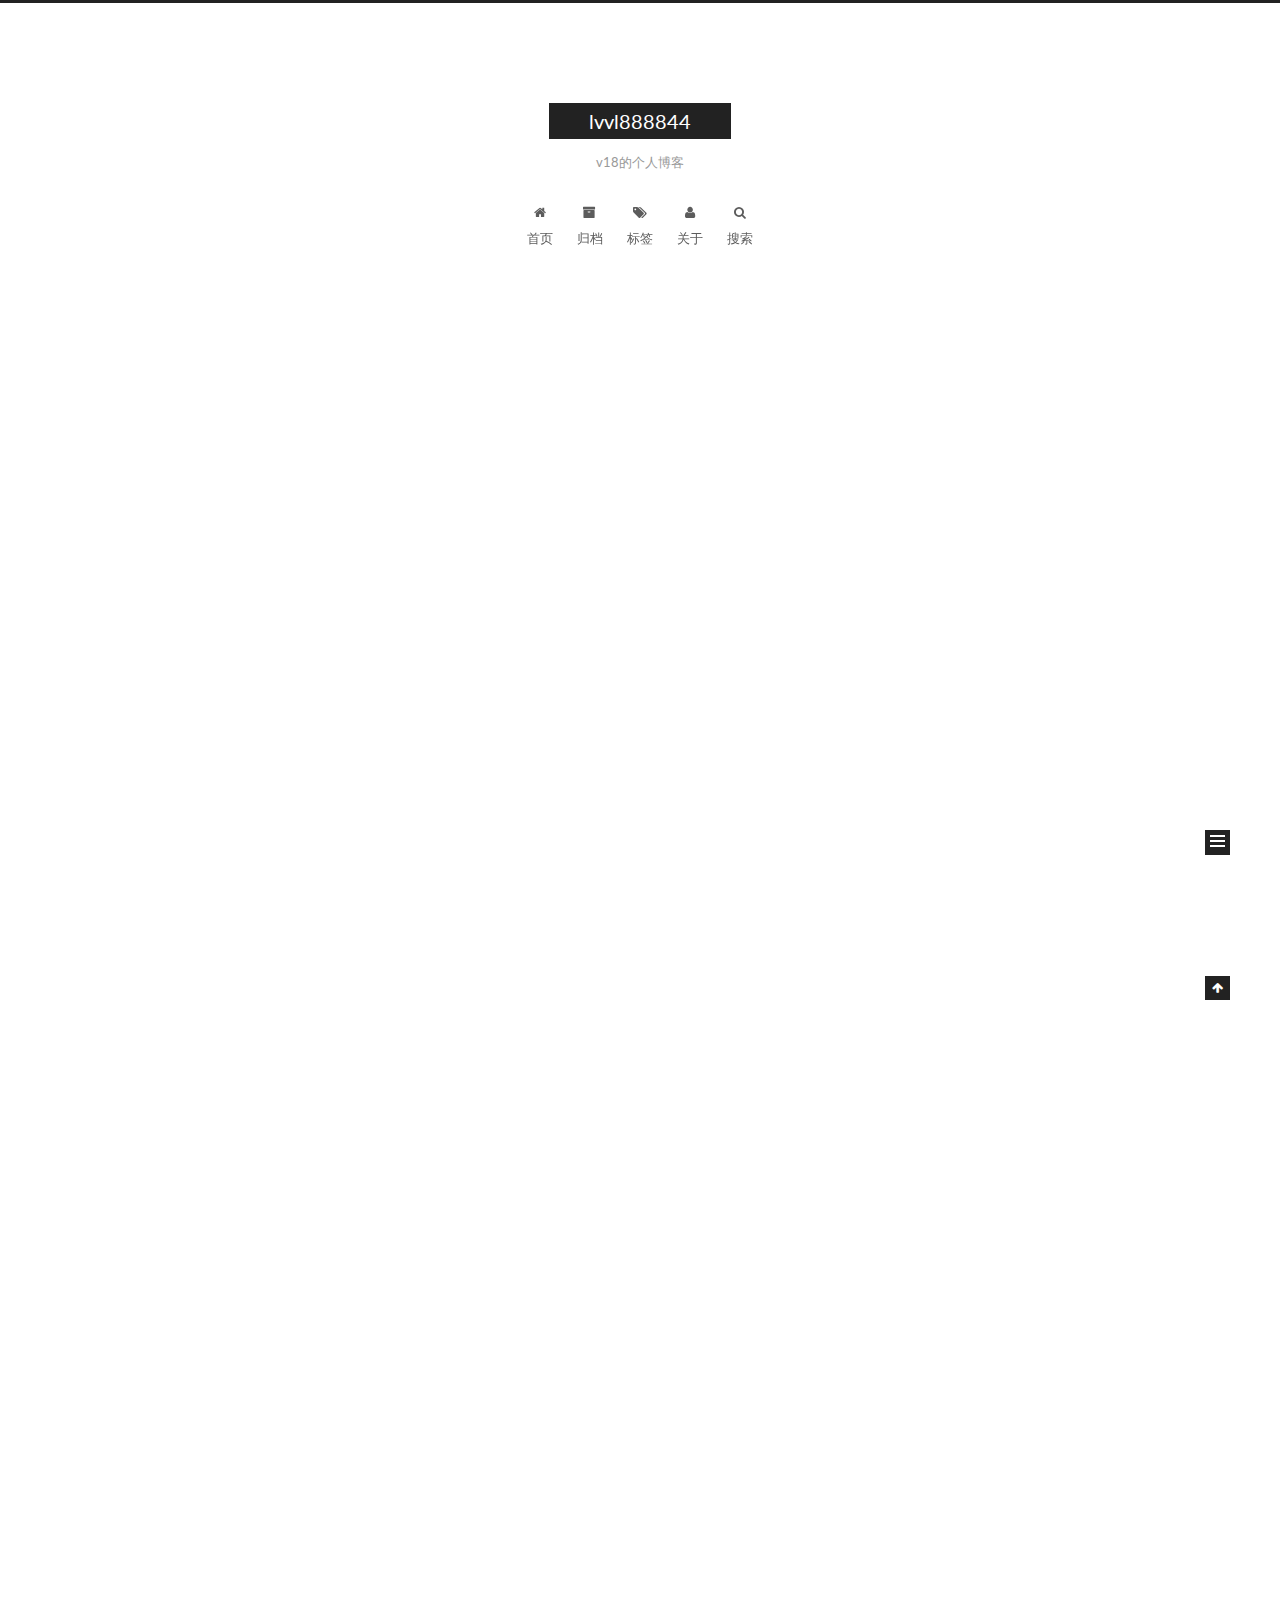
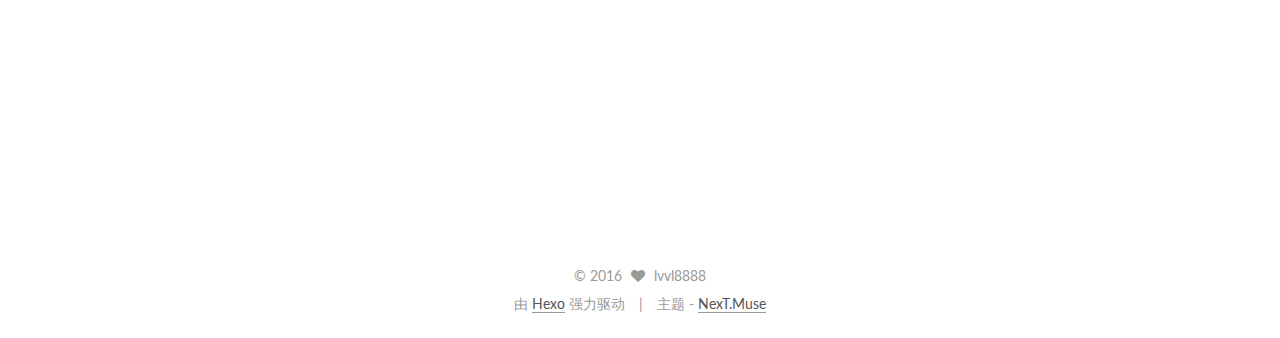
==== commit d9a1119e: "Site updated: 2016-05-21 16:39:31" ====
--- a/index.html
+++ b/index.html
@@ -84,15 +84,15 @@
 
 
 
-<meta name="description" content="lvvl8888 v18">
+<meta name="description" content="天朝子民科学上网，google大法破城墙">
 <meta property="og:type" content="website">
-<meta property="og:title" content="lvvl8888">
+<meta property="og:title" content="lvvl888844">
 <meta property="og:url" content="http://yoursite.com/index.html">
-<meta property="og:site_name" content="lvvl8888">
-<meta property="og:description" content="lvvl8888 v18">
+<meta property="og:site_name" content="lvvl888844">
+<meta property="og:description" content="天朝子民科学上网，google大法破城墙">
 <meta name="twitter:card" content="summary">
-<meta name="twitter:title" content="lvvl8888">
-<meta name="twitter:description" content="lvvl8888 v18">
+<meta name="twitter:title" content="lvvl888844">
+<meta name="twitter:description" content="天朝子民科学上网，google大法破城墙">
 
 
 
@@ -100,7 +100,7 @@
   var NexT = window.NexT || {};
   var CONFIG = {
     scheme: 'Muse',
-    sidebar: {"position":"left","display":"post"},
+    sidebar: {"position":"right","display":"post"},
     fancybox: true,
     motion: true,
     duoshuo: {
@@ -110,7 +110,7 @@
   };
 </script>
 
-  <title> lvvl8888 </title>
+  <title> lvvl888844 </title>
 </head>
 
 <body itemscope itemtype="http://schema.org/WebPage" lang="zh-Hans">
@@ -131,7 +131,7 @@
     
   
 
-  <div class="container one-collumn sidebar-position-left 
+  <div class="container one-collumn sidebar-position-right 
    page-home 
  ">
     <div class="headband"></div>
@@ -143,7 +143,7 @@
   <div class="custom-logo-site-title">
     <a href="/"  class="brand" rel="start">
       <span class="logo-line-before"><i></i></span>
-      <span class="site-title">lvvl8888</span>
+      <span class="site-title">lvvl888844</span>
       <span class="logo-line-after"><i></i></span>
     </a>
   </div>
@@ -185,6 +185,16 @@
         </li>
       
         
+        <li class="menu-item menu-item-tags">
+          <a href="/tags" rel="section">
+            
+              <i class="menu-item-icon fa fa-fw fa-tags"></i> <br />
+            
+            标签
+          </a>
+        </li>
+      
+        
         <li class="menu-item menu-item-about">
           <a href="/about" rel="section">
             
@@ -195,32 +205,12 @@
         </li>
       
         
-        <li class="menu-item menu-item-categories">
-          <a href="/categories" rel="section">
-            
-              <i class="menu-item-icon fa fa-fw fa-th"></i> <br />
-            
-            分类
-          </a>
-        </li>
-      
-        
-        <li class="menu-item menu-item-tags">
-          <a href="/tags" rel="section">
-            
-              <i class="menu-item-icon fa fa-fw fa-tags"></i> <br />
-            
-            标签
-          </a>
-        </li>
-      
-        
-        <li class="menu-item menu-item-something">
-          <a href="/something" rel="section">
-            
-              <i class="menu-item-icon fa fa-fw fa-question-circle"></i> <br />
-            
-            有料
+        <li class="menu-item menu-item-search">
+          <a href="/search" rel="section">
+            
+              <i class="menu-item-icon fa fa-fw fa-search"></i> <br />
+            
+            搜索
           </a>
         </li>
       
@@ -490,10 +480,10 @@
       <section class="site-overview sidebar-panel  sidebar-panel-active ">
         <div class="site-author motion-element" itemprop="author" itemscope itemtype="http://schema.org/Person">
           <img class="site-author-image" itemprop="image"
-               src="/images/avatar.gif"
+               src="/images/psb-21.jpeg"
                alt="lvvl8888" />
           <p class="site-author-name" itemprop="name">lvvl8888</p>
-          <p class="site-description motion-element" itemprop="description">lvvl8888 v18</p>
+          <p class="site-description motion-element" itemprop="description">天朝子民科学上网，google大法破城墙</p>
         </div>
         <nav class="site-state motion-element">
           <div class="site-state-item site-state-posts">
@@ -505,10 +495,10 @@
 
           
             <div class="site-state-item site-state-categories">
-              <a href="/categories">
+              
                 <span class="site-state-item-count">1</span>
                 <span class="site-state-item-name">分类</span>
-              </a>
+              
             </div>
           
 
--- a/css/main.css
+++ b/css/main.css
@@ -1548,7 +1548,7 @@
   width: 4px;
   height: 4px;
   border-radius: 50%;
-  background: #d4c159;
+  background: #8bb4e7;
 }
 .links-of-blogroll {
   font-size: 13px;
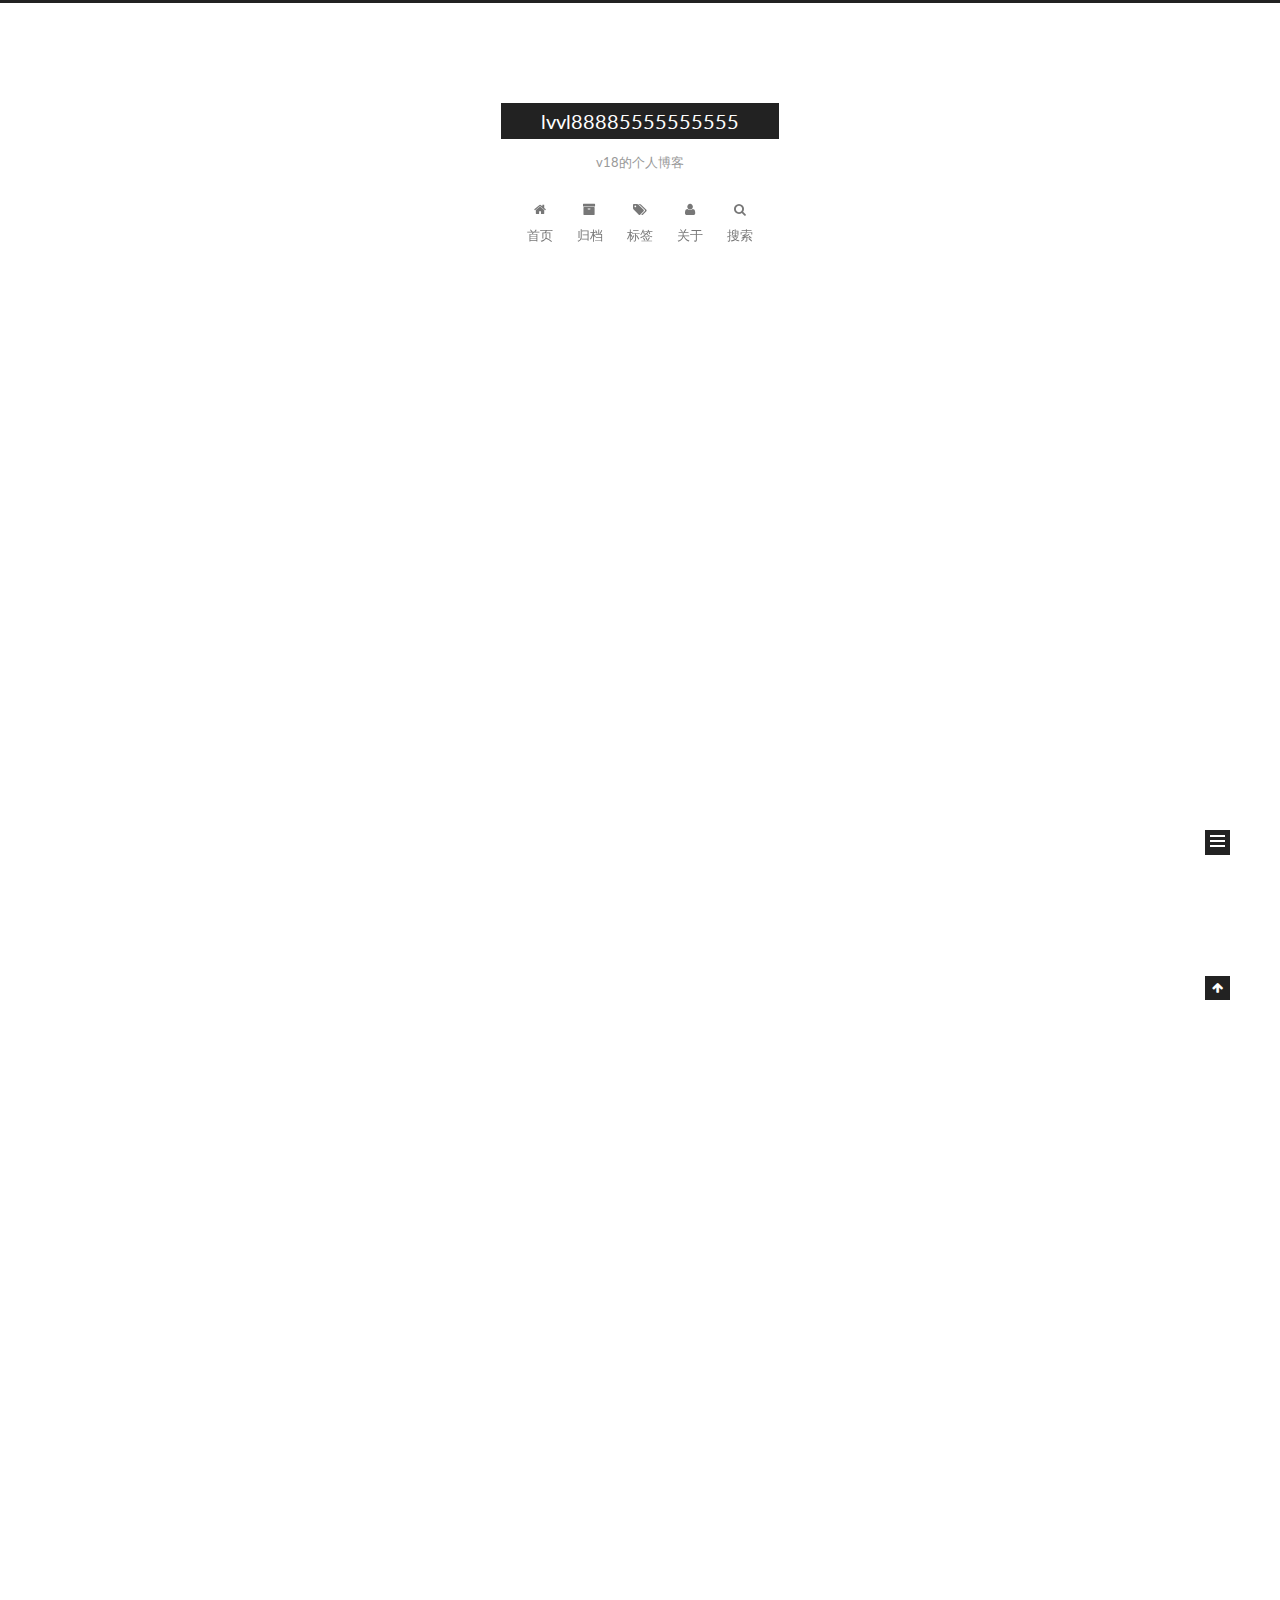
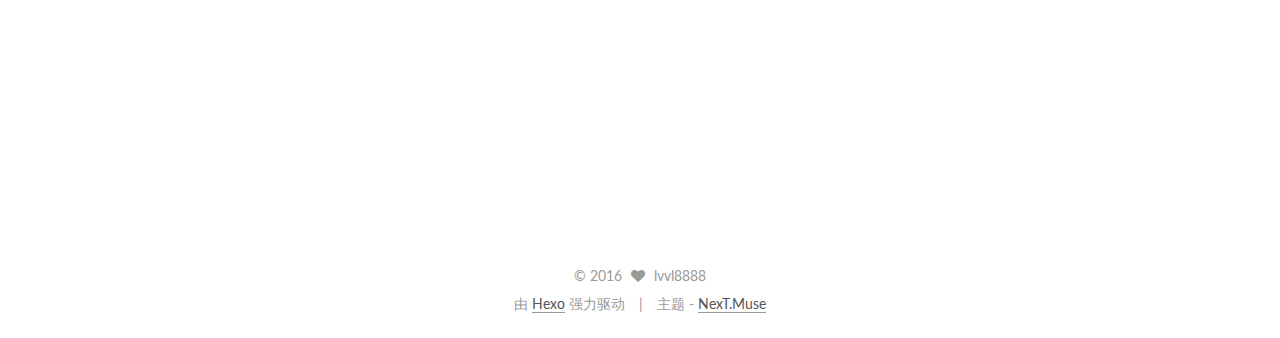
==== commit e1511372: "Site updated: 2016-05-21 18:14:02" ====
--- a/index.html
+++ b/index.html
@@ -86,12 +86,12 @@
 
 <meta name="description" content="天朝子民科学上网，google大法破城墙">
 <meta property="og:type" content="website">
-<meta property="og:title" content="lvvl888844">
+<meta property="og:title" content="lvvl88885555555555">
 <meta property="og:url" content="http://yoursite.com/index.html">
-<meta property="og:site_name" content="lvvl888844">
+<meta property="og:site_name" content="lvvl88885555555555">
 <meta property="og:description" content="天朝子民科学上网，google大法破城墙">
 <meta name="twitter:card" content="summary">
-<meta name="twitter:title" content="lvvl888844">
+<meta name="twitter:title" content="lvvl88885555555555">
 <meta name="twitter:description" content="天朝子民科学上网，google大法破城墙">
 
 
@@ -110,7 +110,7 @@
   };
 </script>
 
-  <title> lvvl888844 </title>
+  <title> lvvl88885555555555 </title>
 </head>
 
 <body itemscope itemtype="http://schema.org/WebPage" lang="zh-Hans">
@@ -118,6 +118,16 @@
   
 
 
+
+  <script type="text/javascript">
+    var _hmt = _hmt || [];
+    (function() {
+      var hm = document.createElement("script");
+      hm.src = "//hm.baidu.com/hm.js?e44cf04b6230d3139722d332342a7f45";
+      var s = document.getElementsByTagName("script")[0];
+      s.parentNode.insertBefore(hm, s);
+    })();
+  </script>
 
 
 
@@ -143,7 +153,7 @@
   <div class="custom-logo-site-title">
     <a href="/"  class="brand" rel="start">
       <span class="logo-line-before"><i></i></span>
-      <span class="site-title">lvvl888844</span>
+      <span class="site-title">lvvl88885555555555</span>
       <span class="logo-line-after"><i></i></span>
     </a>
   </div>
@@ -295,6 +305,13 @@
 
           
             
+              <span class="post-comments-count">
+                &nbsp; | &nbsp;
+                <a href="/2016/05/21/lvvl第一篇博客/#comments" itemprop="discussionUrl">
+                  <span class="post-comments-count ds-thread-count" data-thread-key="2016/05/21/lvvl第一篇博客/" itemprop="commentsCount"></span>
+                </a>
+              </span>
+            
           
 
           
@@ -388,6 +405,13 @@
           
 
           
+            
+              <span class="post-comments-count">
+                &nbsp; | &nbsp;
+                <a href="/2016/05/21/hello-world/#comments" itemprop="discussionUrl">
+                  <span class="post-comments-count ds-thread-count" data-thread-key="2016/05/21/hello-world/" itemprop="commentsCount"></span>
+                </a>
+              </span>
             
           
 
@@ -633,9 +657,28 @@
 
   
 
-
-
-  
+  
+    
+  
+
+  <script type="text/javascript">
+    var duoshuoQuery = {short_name:"lvvl8888"};
+    (function() {
+      var ds = document.createElement('script');
+      ds.type = 'text/javascript';ds.async = true;
+      ds.id = 'duoshuo-script';
+      ds.src = (document.location.protocol == 'https:' ? 'https:' : 'http:') + '//static.duoshuo.com/embed.js';
+      ds.charset = 'UTF-8';
+      (document.getElementsByTagName('head')[0]
+      || document.getElementsByTagName('body')[0]).appendChild(ds);
+    })();
+  </script>
+
+  
+    
+  
+
+
 
 
 
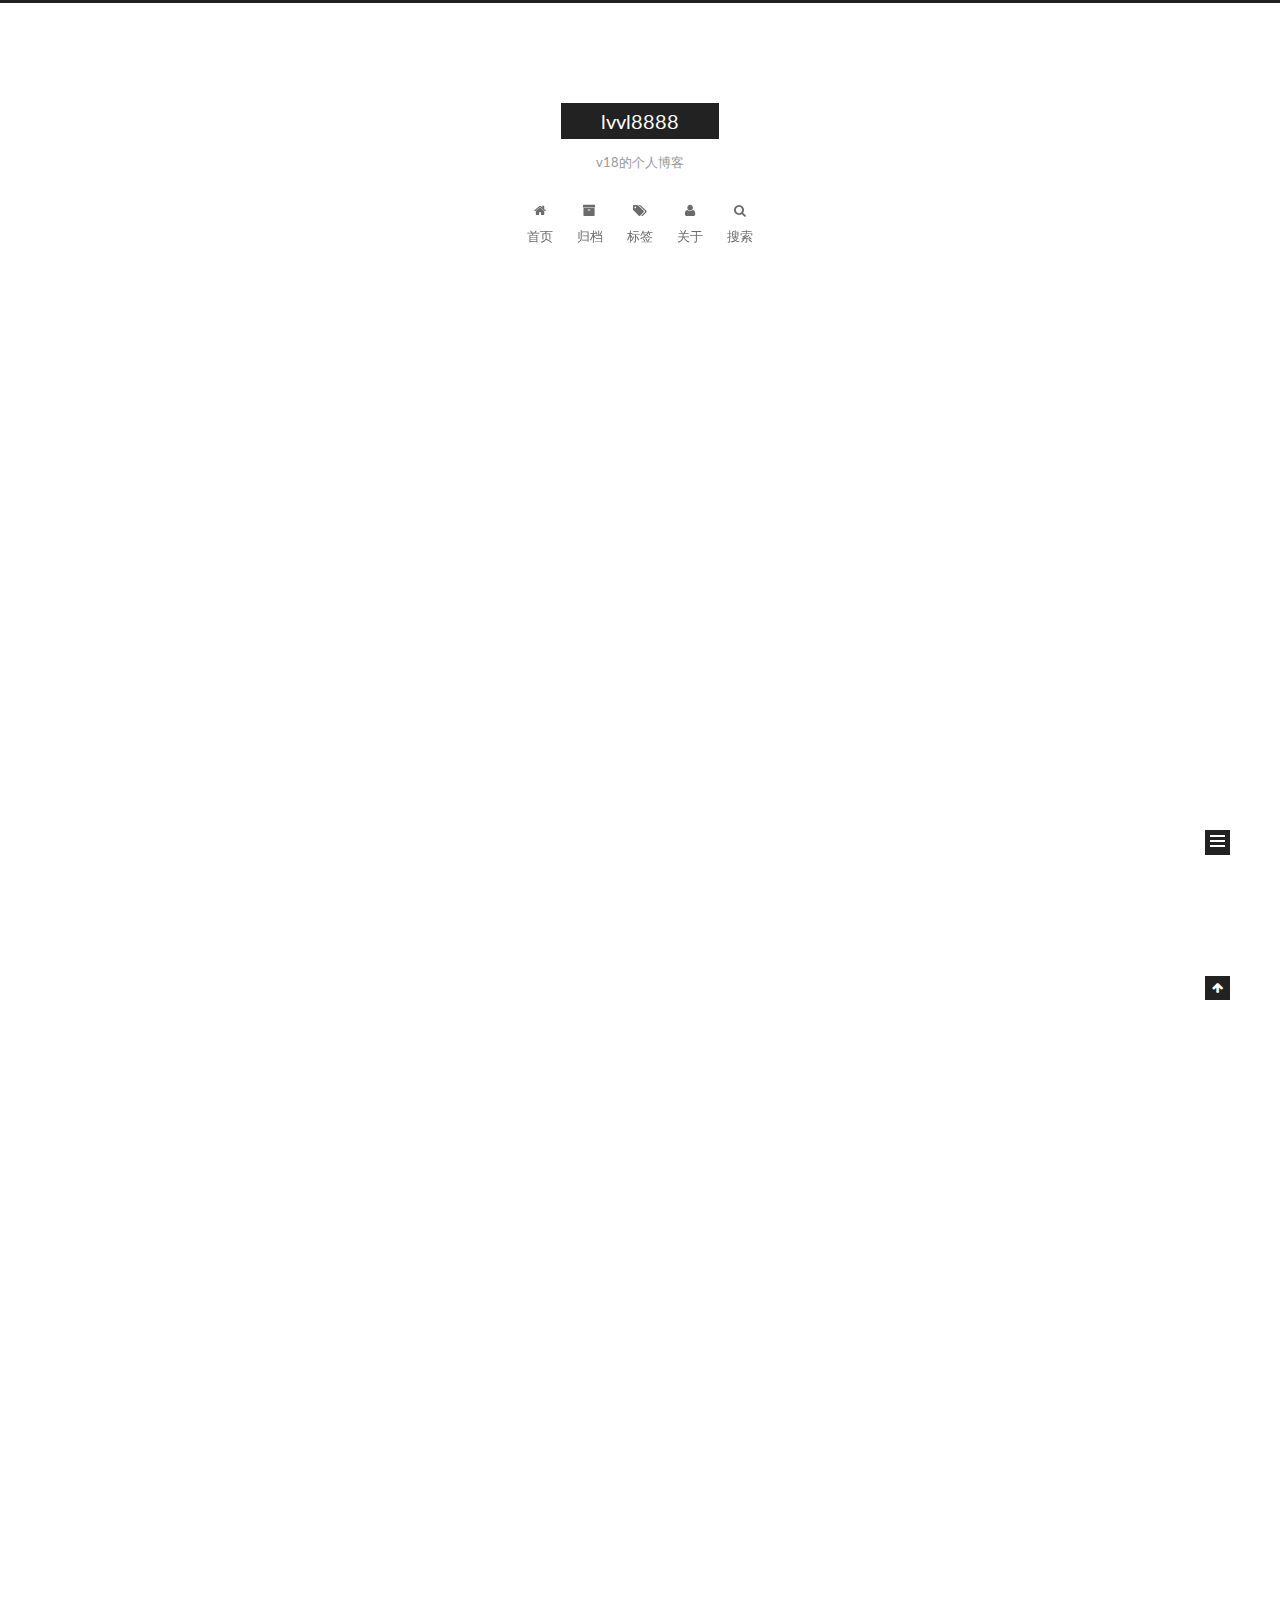
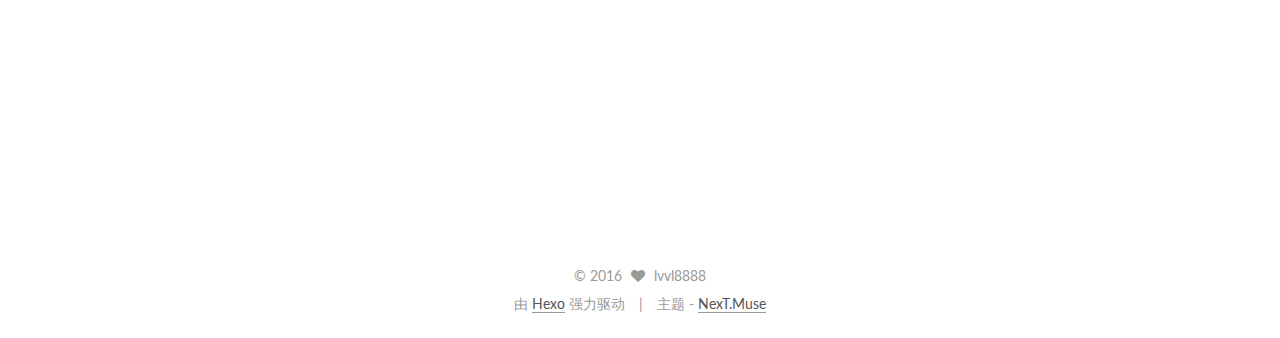
==== commit 658e738c: "Site updated: 2016-05-24 22:54:54" ====
--- a/index.html
+++ b/index.html
@@ -86,12 +86,12 @@
 
 <meta name="description" content="天朝子民科学上网，google大法破城墙">
 <meta property="og:type" content="website">
-<meta property="og:title" content="lvvl88885555555555">
+<meta property="og:title" content="lvvl8888">
 <meta property="og:url" content="http://yoursite.com/index.html">
-<meta property="og:site_name" content="lvvl88885555555555">
+<meta property="og:site_name" content="lvvl8888">
 <meta property="og:description" content="天朝子民科学上网，google大法破城墙">
 <meta name="twitter:card" content="summary">
-<meta name="twitter:title" content="lvvl88885555555555">
+<meta name="twitter:title" content="lvvl8888">
 <meta name="twitter:description" content="天朝子民科学上网，google大法破城墙">
 
 
@@ -110,7 +110,7 @@
   };
 </script>
 
-  <title> lvvl88885555555555 </title>
+  <title> lvvl8888 </title>
 </head>
 
 <body itemscope itemtype="http://schema.org/WebPage" lang="zh-Hans">
@@ -118,16 +118,6 @@
   
 
 
-
-  <script type="text/javascript">
-    var _hmt = _hmt || [];
-    (function() {
-      var hm = document.createElement("script");
-      hm.src = "//hm.baidu.com/hm.js?e44cf04b6230d3139722d332342a7f45";
-      var s = document.getElementsByTagName("script")[0];
-      s.parentNode.insertBefore(hm, s);
-    })();
-  </script>
 
 
 
@@ -153,7 +143,7 @@
   <div class="custom-logo-site-title">
     <a href="/"  class="brand" rel="start">
       <span class="logo-line-before"><i></i></span>
-      <span class="site-title">lvvl88885555555555</span>
+      <span class="site-title">lvvl8888</span>
       <span class="logo-line-after"><i></i></span>
     </a>
   </div>
--- a/css/main.css
+++ b/css/main.css
@@ -1548,7 +1548,7 @@
   width: 4px;
   height: 4px;
   border-radius: 50%;
-  background: #8bb4e7;
+  background: #b12678;
 }
 .links-of-blogroll {
   font-size: 13px;
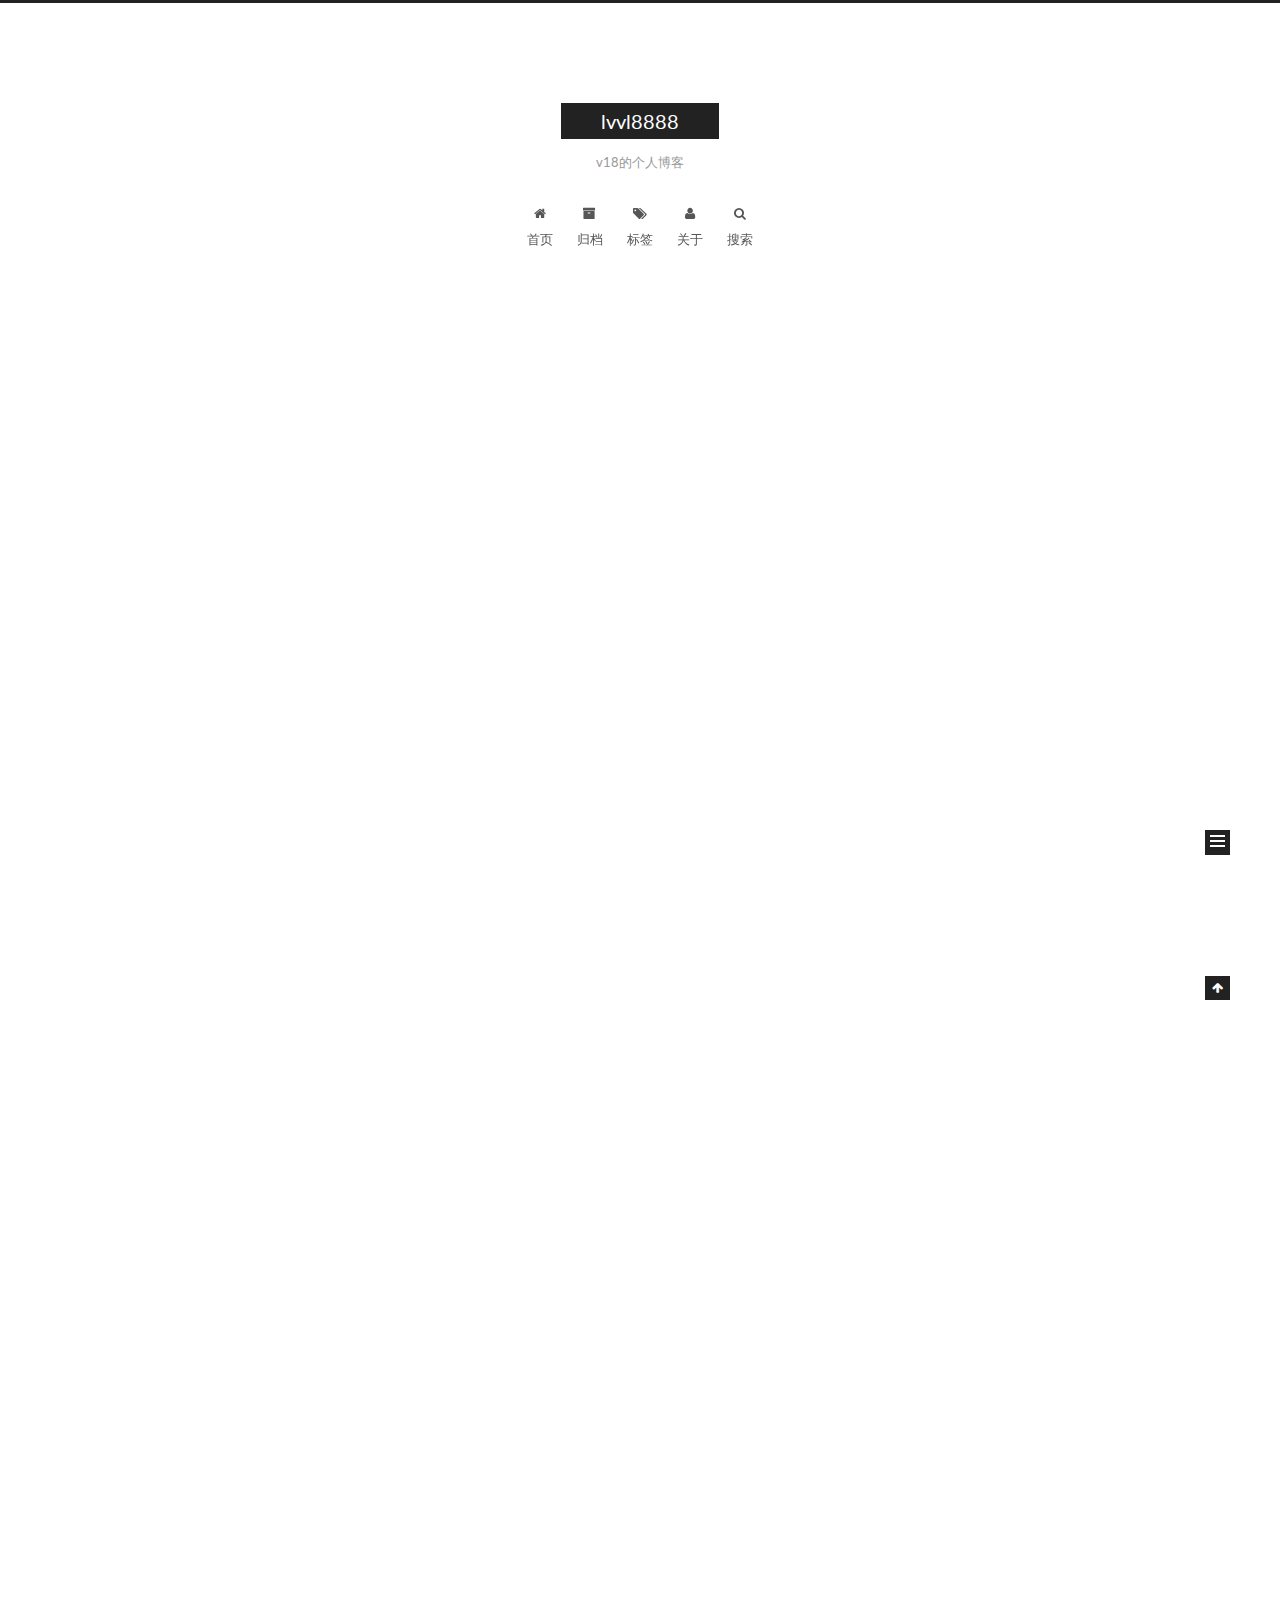
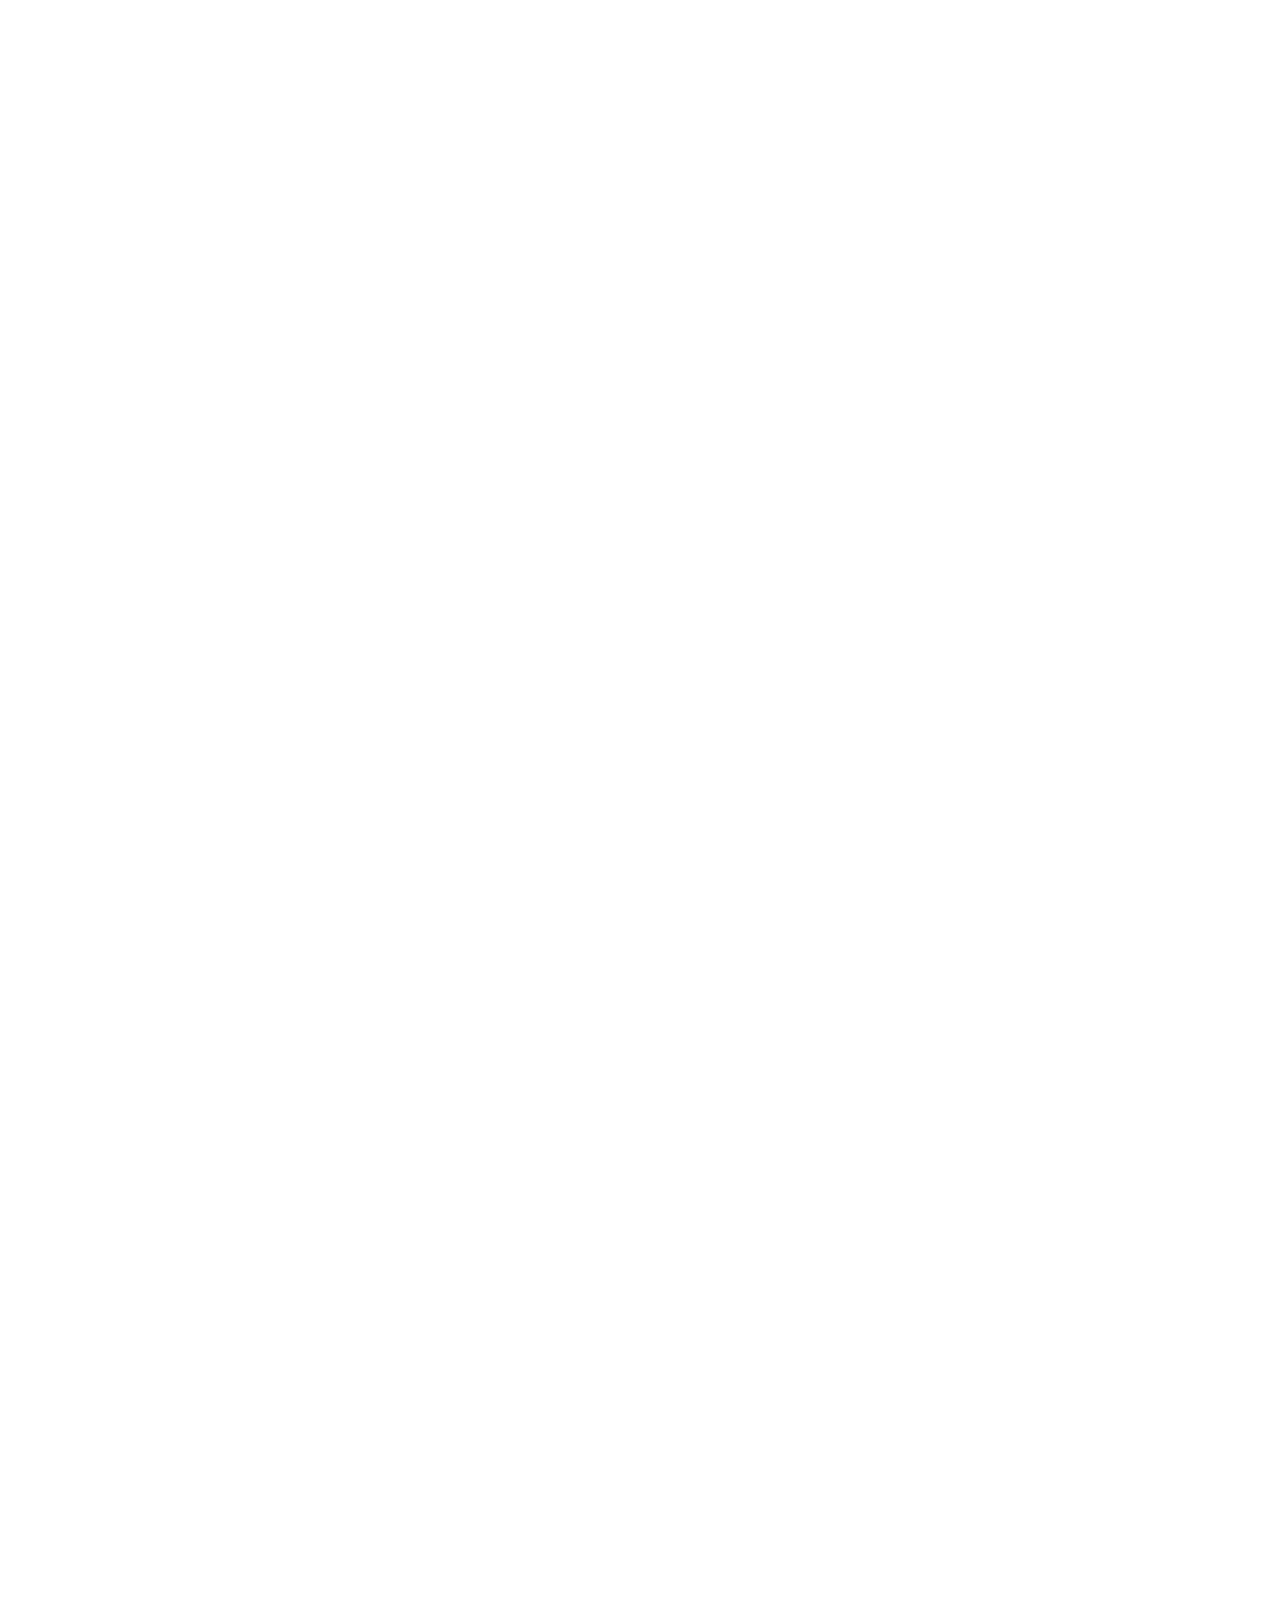
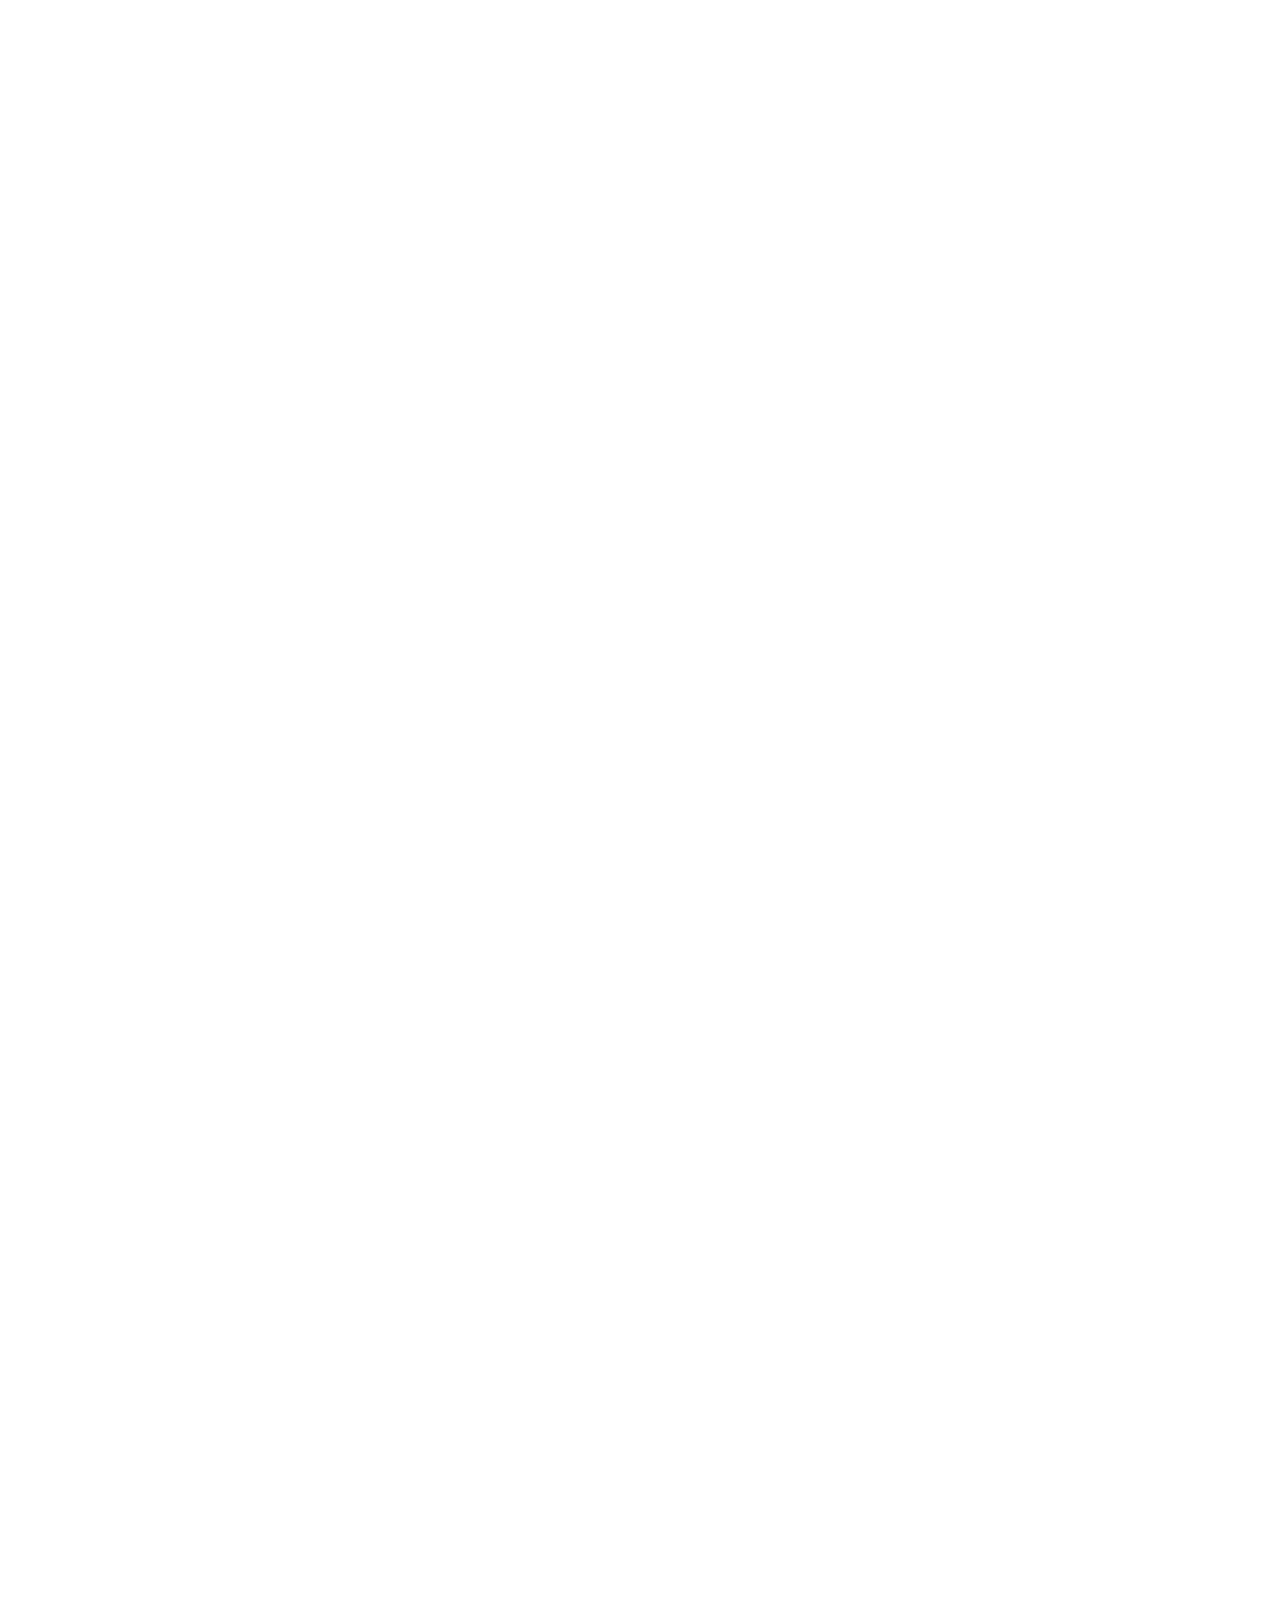
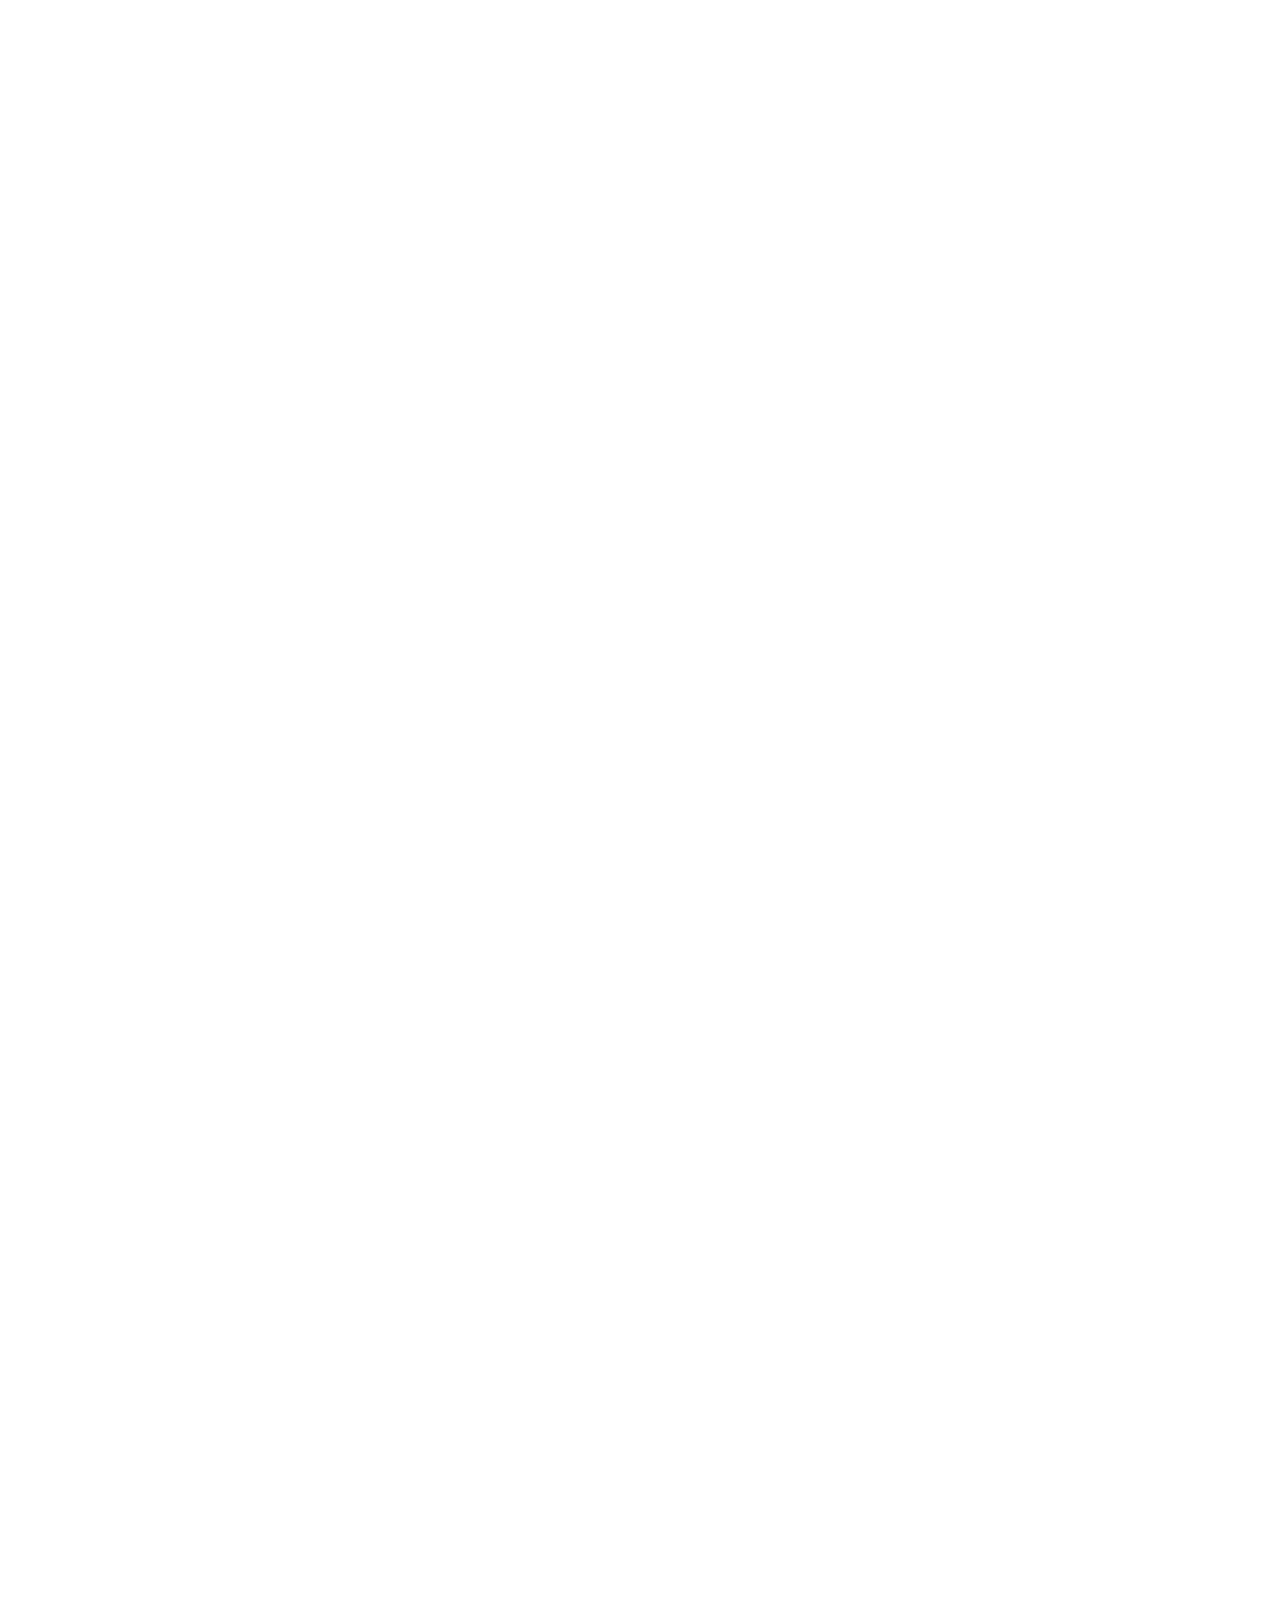
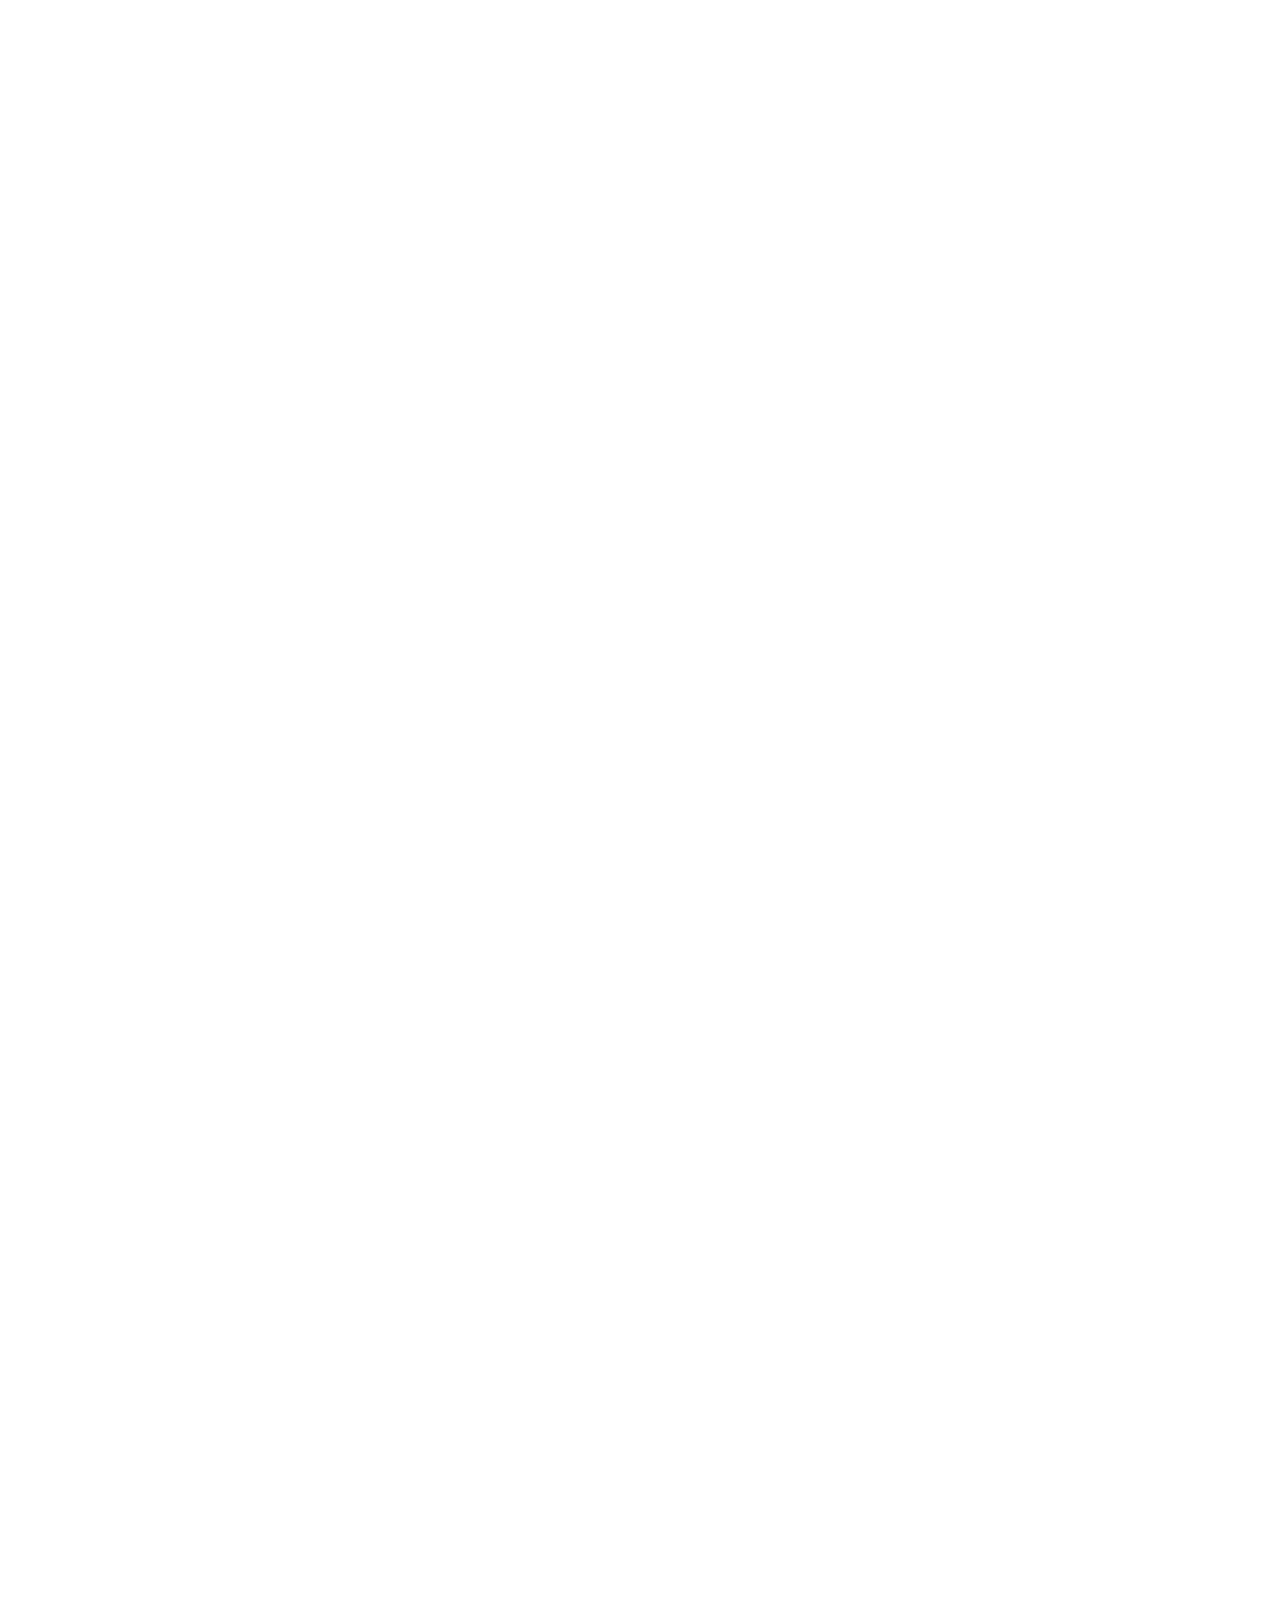
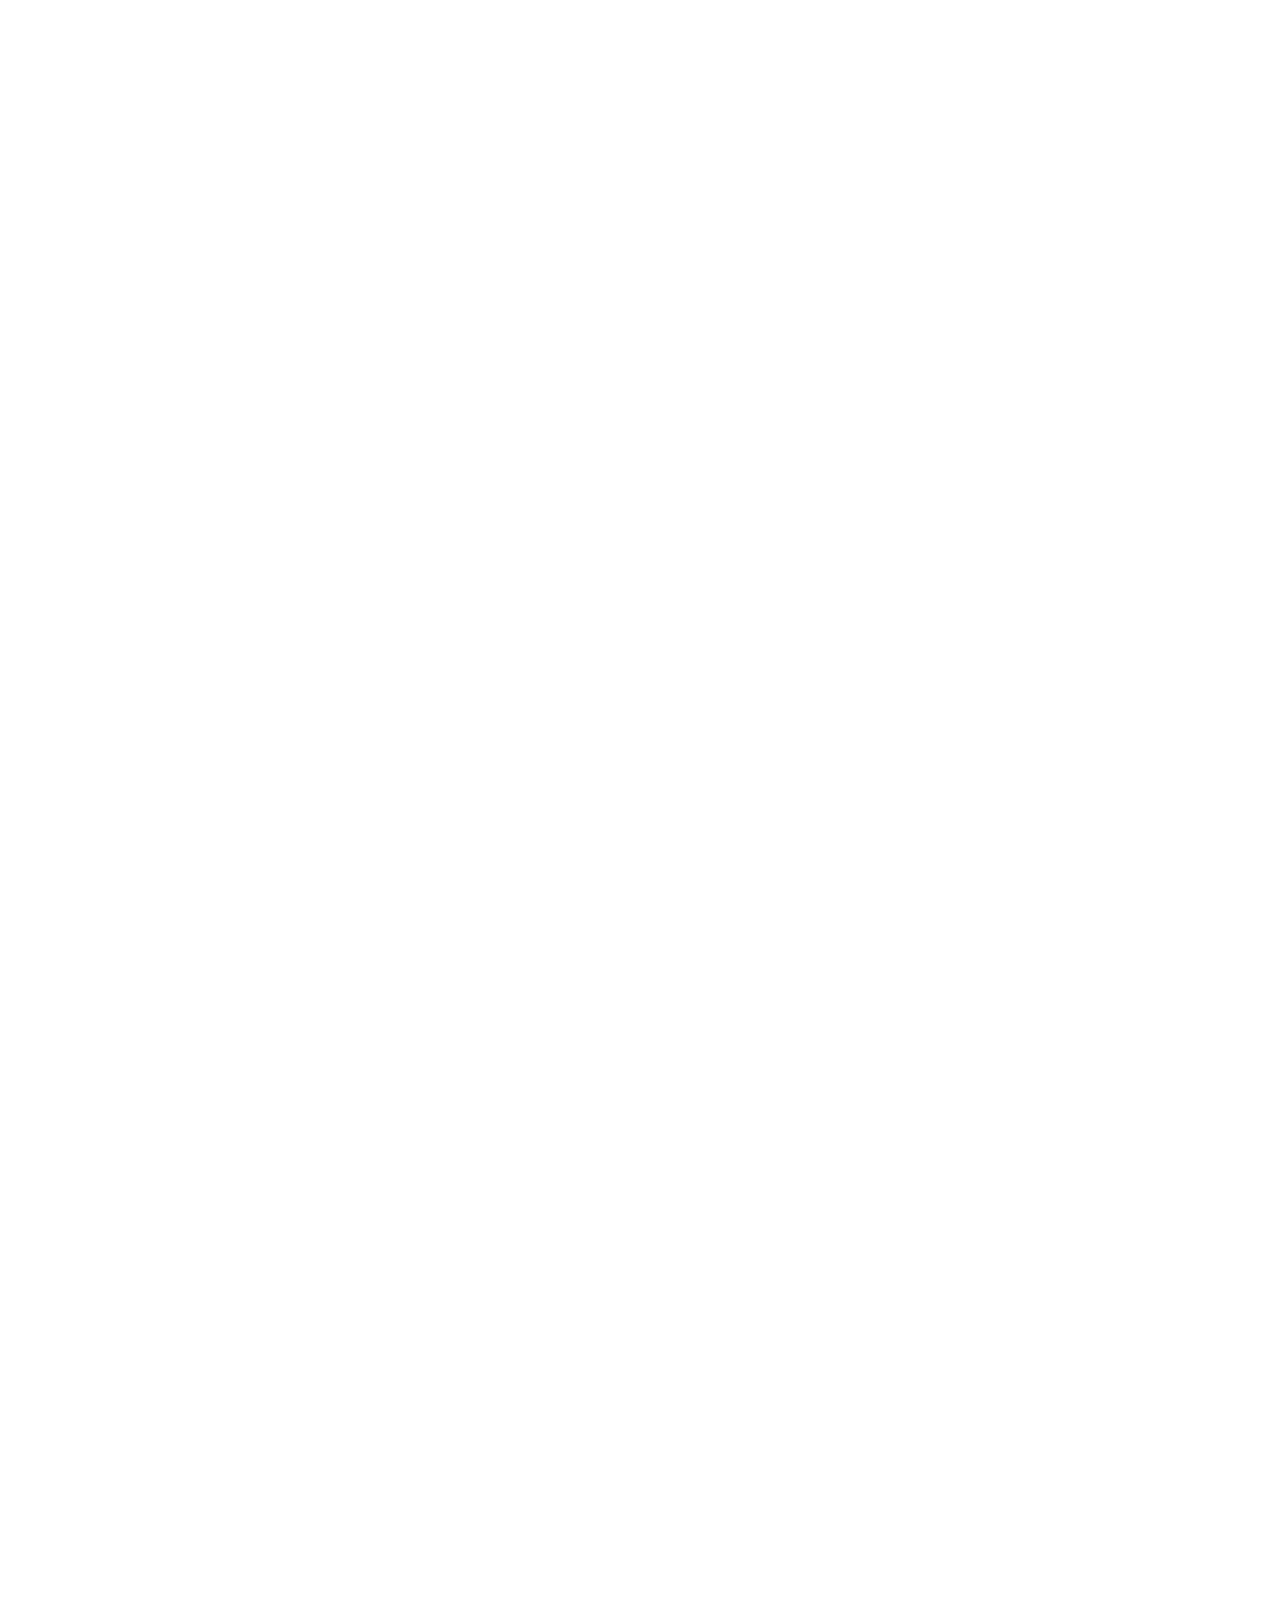
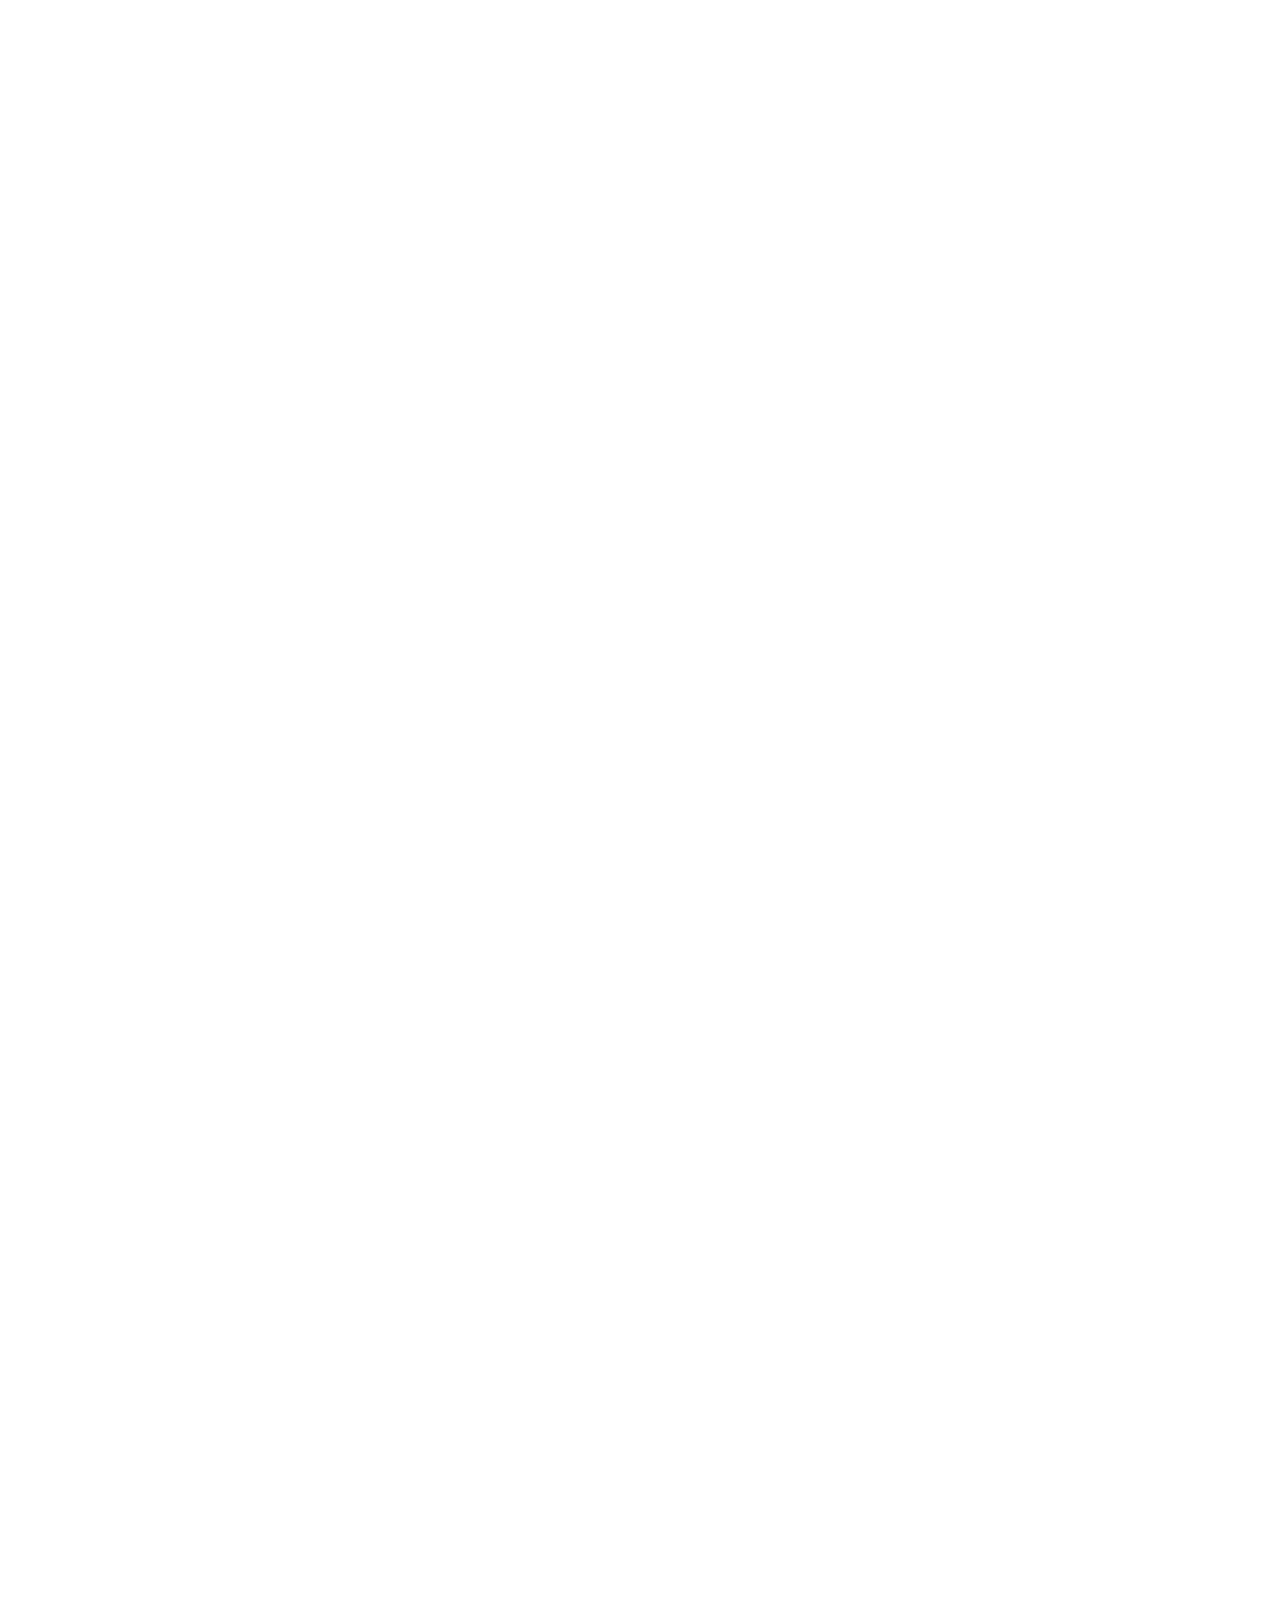
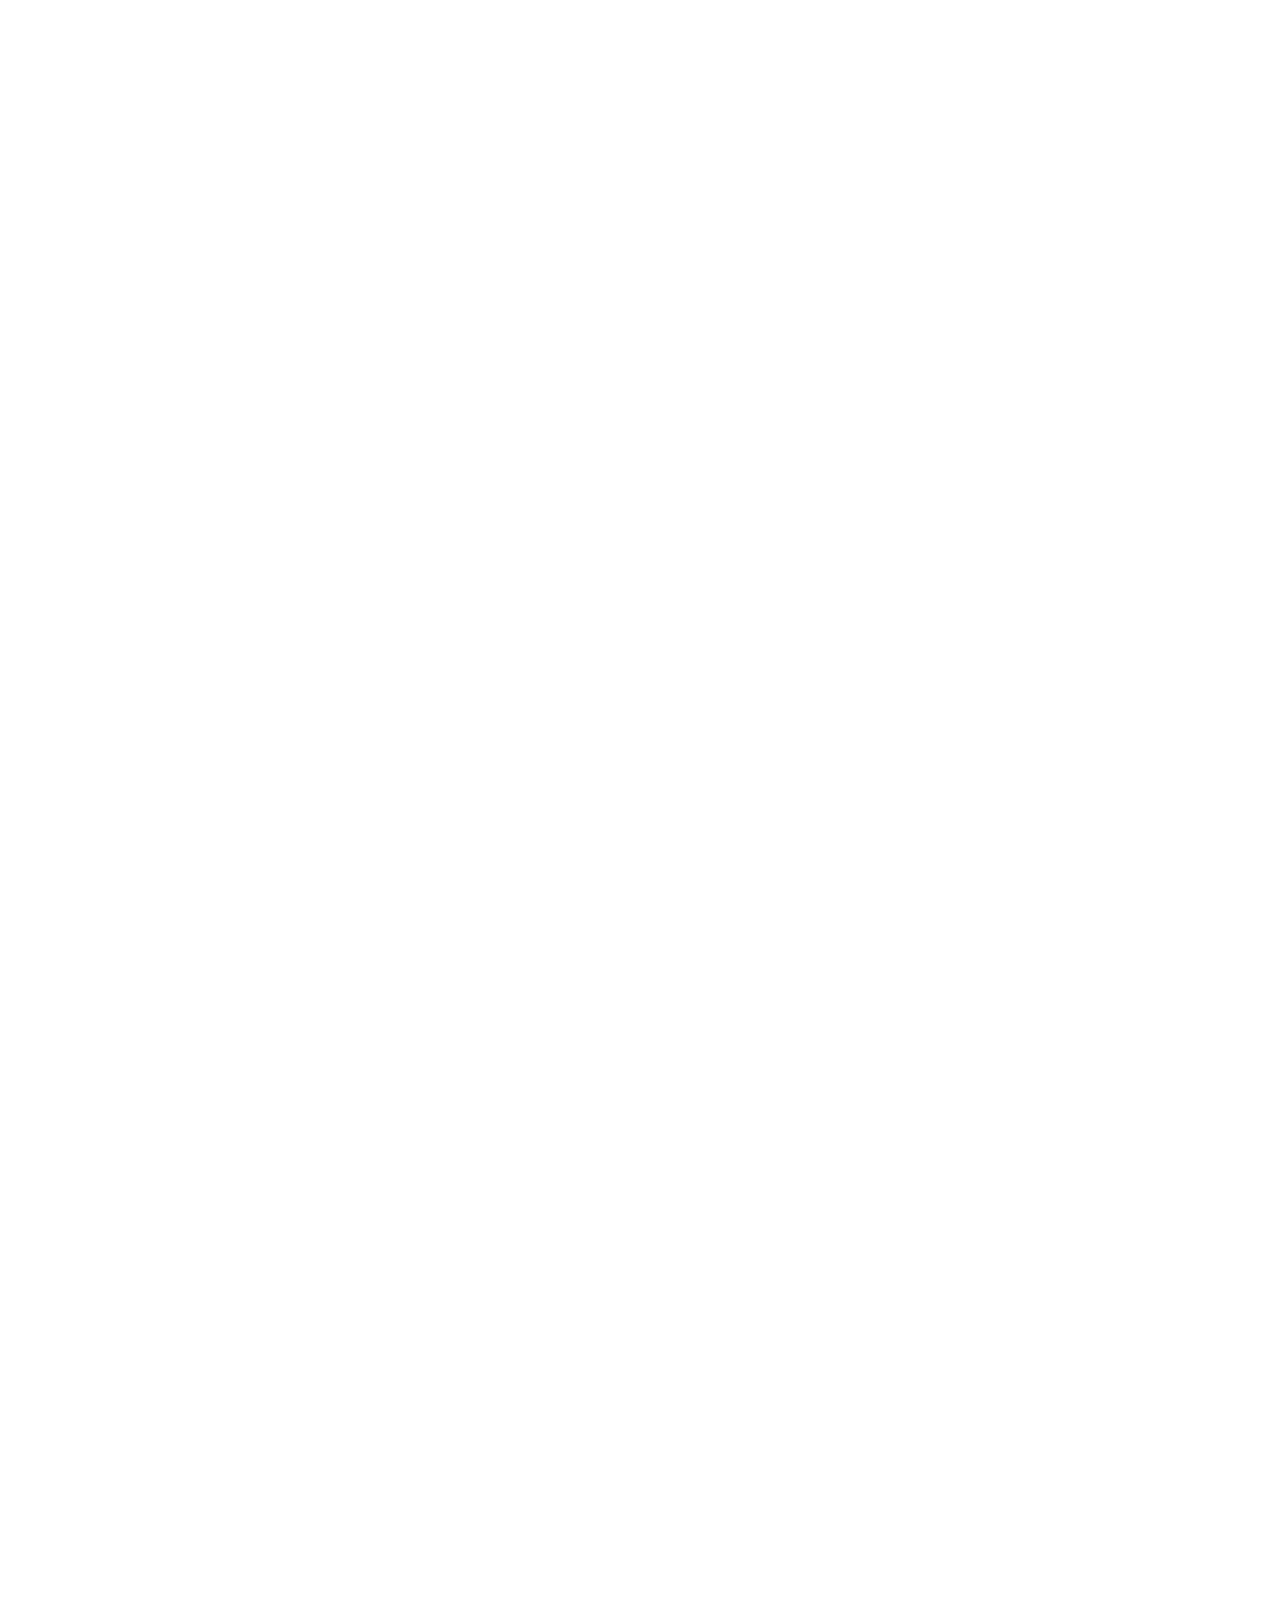
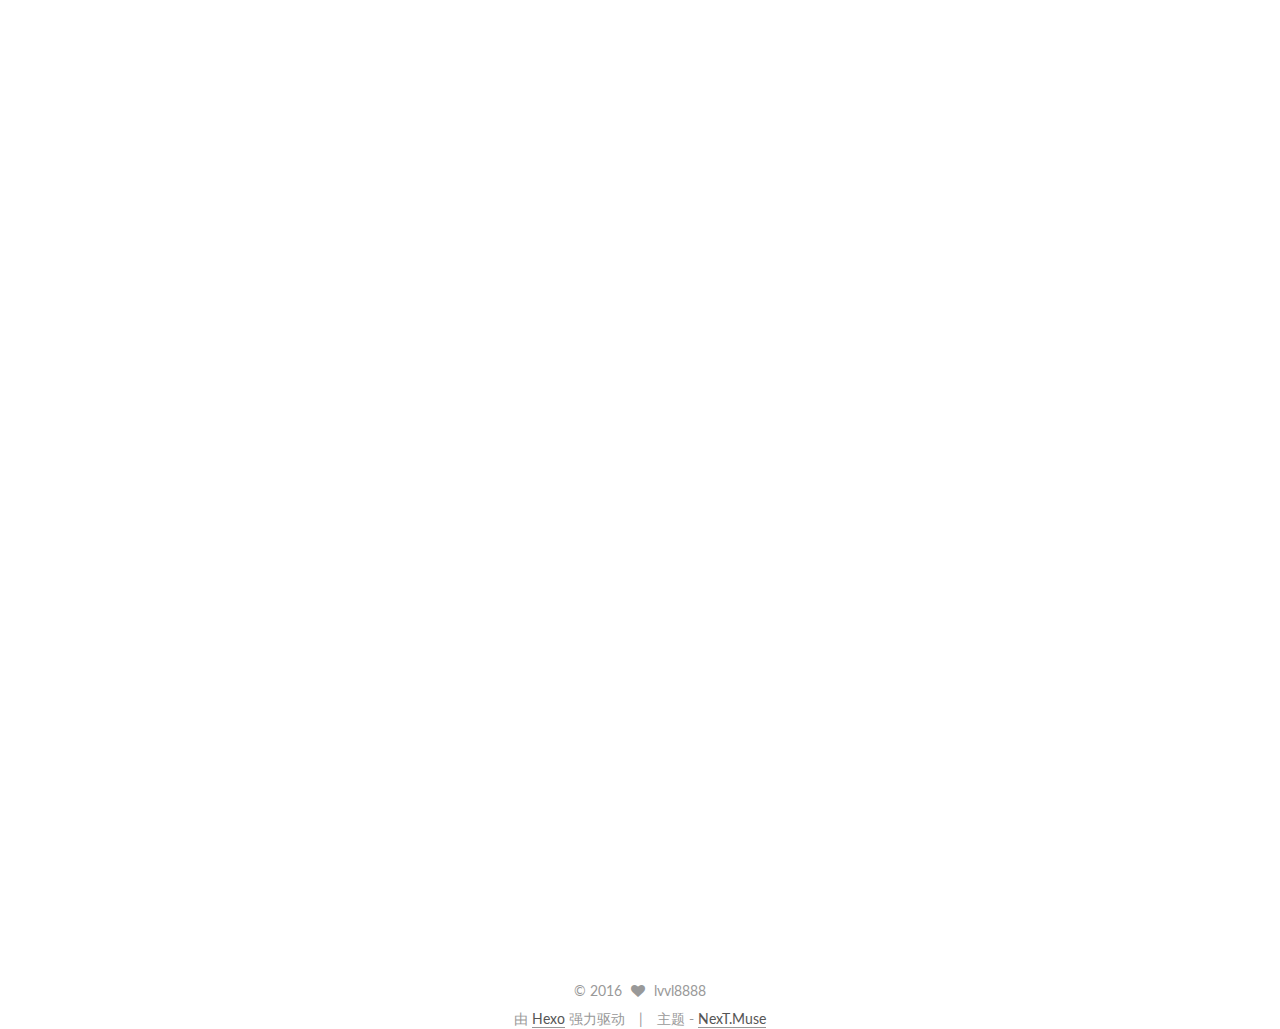
==== commit 298e9ef8: "Site updated: 2016-05-25 01:15:12" ====
--- a/index.html
+++ b/index.html
@@ -253,6 +253,337 @@
             
               
                 
+                <a class="post-title-link" href="/2016/05/25/abc/" itemprop="url">
+                  abc
+                </a>
+              
+            
+          </h1>
+        
+
+        <div class="post-meta">
+          <span class="post-time">
+            <span class="post-meta-item-icon">
+              <i class="fa fa-calendar-o"></i>
+            </span>
+            <span class="post-meta-item-text">发表于</span>
+            <time itemprop="dateCreated" datetime="2016-05-25T01:01:20+08:00" content="2016-05-25">
+              2016-05-25
+            </time>
+          </span>
+
+          
+
+          
+            
+              <span class="post-comments-count">
+                &nbsp; | &nbsp;
+                <a href="/2016/05/25/abc/#comments" itemprop="discussionUrl">
+                  <span class="post-comments-count ds-thread-count" data-thread-key="2016/05/25/abc/" itemprop="commentsCount"></span>
+                </a>
+              </span>
+            
+          
+
+          
+
+          
+          
+
+          
+        </div>
+      </header>
+    
+
+
+    <div class="post-body" itemprop="articleBody">
+
+      
+      
+
+      
+        
+          
+            <h1 id="abccc"><a href="#abccc" class="headerlink" title="abccc"></a>abccc</h1><ul>
+<li>wf</li>
+<li>fwf<h2 id="nhh"><a href="#nhh" class="headerlink" title="nhh"></a>nhh</h2><h3 id="kkk"><a href="#kkk" class="headerlink" title="kkk"></a>kkk</h3><h3 id="lll"><a href="#lll" class="headerlink" title="lll"></a>lll</h3></li>
+</ul>
+
+          
+        
+      
+    </div>
+
+    <div>
+      
+    </div>
+
+    <div>
+      
+    </div>
+
+    <footer class="post-footer">
+      
+
+      
+
+      
+      
+        <div class="post-eof"></div>
+      
+    </footer>
+  </article>
+
+
+    
+      
+
+  
+  
+
+  
+  
+  
+
+  <article class="post post-type-normal " itemscope itemtype="http://schema.org/Article">
+
+    
+      <header class="post-header">
+
+        
+        
+          <h1 class="post-title" itemprop="name headline">
+            
+            
+              
+                
+                <a class="post-title-link" href="/2016/05/24/Markdown语法-Typora-mac版/" itemprop="url">
+                  Markdown语法(Typora+mac版)lvvl
+                </a>
+              
+            
+          </h1>
+        
+
+        <div class="post-meta">
+          <span class="post-time">
+            <span class="post-meta-item-icon">
+              <i class="fa fa-calendar-o"></i>
+            </span>
+            <span class="post-meta-item-text">发表于</span>
+            <time itemprop="dateCreated" datetime="2016-05-24T14:45:49+08:00" content="2016-05-24">
+              2016-05-24
+            </time>
+          </span>
+
+          
+
+          
+            
+              <span class="post-comments-count">
+                &nbsp; | &nbsp;
+                <a href="/2016/05/24/Markdown语法-Typora-mac版/#comments" itemprop="discussionUrl">
+                  <span class="post-comments-count ds-thread-count" data-thread-key="2016/05/24/Markdown语法-Typora-mac版/" itemprop="commentsCount"></span>
+                </a>
+              </span>
+            
+          
+
+          
+
+          
+          
+
+          
+        </div>
+      </header>
+    
+
+
+    <div class="post-body" itemprop="articleBody">
+
+      
+      
+
+      
+        
+          
+            <h1 id="Markdown语法-Typora-mac版"><a href="#Markdown语法-Typora-mac版" class="headerlink" title="Markdown语法(Typora+mac版)"></a><strong>Markdown语法(Typora+mac版)</strong></h1><p>==文中提到的快捷键只针对mac键盘==</p>
+<p>[TOC]</p>
+<h1 id="基本语法"><a href="#基本语法" class="headerlink" title="基本语法"></a>基本语法</h1><h2 id="标题-title"><a href="#标题-title" class="headerlink" title="标题 (title)"></a>标题 (title)</h2><p><code>快捷键</code>：<code>&lt;com+1~5&gt;</code> <code>&lt;com+0&gt;</code></p>
+<figure class="highlight markdown"><table><tr><td class="gutter"><pre><span class="line">1</span><br><span class="line">2</span><br><span class="line">3</span><br><span class="line">4</span><br><span class="line">5</span><br><span class="line">6</span><br><span class="line">7</span><br><span class="line">8</span><br><span class="line">9</span><br><span class="line">10</span><br><span class="line">11</span><br><span class="line">12</span><br><span class="line">13</span><br></pre></td><td class="code"><pre><span class="line">md代码：</span><br><span class="line"></span><br><span class="line"><span class="section">这是H1标题		1级标题</span><br><span class="line">======</span></span><br><span class="line"><span class="section">这是H2标题		2级标题</span><br><span class="line">------</span></span><br><span class="line"><span class="section"># 这是H1标题	1级标题 &lt;com+1&gt;</span></span><br><span class="line"><span class="section">## 这是H2标题	2级标题 &lt;com+2&gt;</span></span><br><span class="line"><span class="section">## 这是H3标题	3级标题 &lt;com+3&gt;</span></span><br><span class="line"><span class="section">#### 这是H4标题	4级标题 &lt;com+4&gt;</span></span><br><span class="line"><span class="section">##### 这是H5标题	5级标题 &lt;com+5&gt;</span></span><br><span class="line"><span class="section">###### 这是H6标题	6级标题</span></span><br><span class="line">取消标题	&lt;com+0&gt;</span><br></pre></td></tr></table></figure>
+<h2 id="列表-list"><a href="#列表-list" class="headerlink" title="列表(list)"></a>列表(list)</h2><p><code>快捷键</code>：<code>&lt;无序opt+com+u&gt;</code> <code>&lt;有序opt+com+o&gt;</code></p>
+<h3 id="无序列表-unorder-list"><a href="#无序列表-unorder-list" class="headerlink" title="无序列表(unorder list)"></a>无序列表(unorder list)</h3><figure class="highlight markdown"><table><tr><td class="gutter"><pre><span class="line">1</span><br><span class="line">2</span><br><span class="line">3</span><br><span class="line">4</span><br><span class="line">5</span><br><span class="line">6</span><br><span class="line">7</span><br><span class="line">8</span><br><span class="line">9</span><br><span class="line">10</span><br><span class="line">11</span><br><span class="line">12</span><br><span class="line">13</span><br><span class="line">14</span><br><span class="line">15</span><br><span class="line">16</span><br></pre></td><td class="code"><pre><span class="line">md代码：</span><br><span class="line"></span><br><span class="line"><span class="bullet">- </span>无序列表1</span><br><span class="line">  - 无序列表1.1</span><br><span class="line">  - 无序列表1.2</span><br><span class="line"><span class="code">    - 无序列表1.2.1</span></span><br><span class="line"><span class="bullet">- </span>无序列表2</span><br><span class="line"><span class="bullet">- </span>无序列表3</span><br><span class="line"></span><br><span class="line"><span class="bullet">+ </span>无序列表4</span><br><span class="line"><span class="bullet">+ </span>无序列表5</span><br><span class="line"><span class="bullet">+ </span>无序列表6</span><br><span class="line"></span><br><span class="line"><span class="bullet">* </span>无序列表7</span><br><span class="line"><span class="bullet">* </span>无序列表8</span><br><span class="line"><span class="bullet">* </span>无序列表9</span><br></pre></td></tr></table></figure>
+<ul>
+<li>无序列表1<ul>
+<li>无序列表1.1</li>
+<li>无序列表1.2</li>
+<li>无序列表1.2.1</li>
+</ul>
+</li>
+<li>无序列表2</li>
+<li>无序列表3</li>
+</ul>
+<ul>
+<li>无序列表4</li>
+<li>无序列表5</li>
+<li>无序列表6</li>
+</ul>
+<ul>
+<li>无序列表7</li>
+<li>无序列表8</li>
+<li>无序列表9</li>
+</ul>
+<h3 id="有序列表-order-list"><a href="#有序列表-order-list" class="headerlink" title="有序列表(order list)"></a>有序列表(order list)</h3><figure class="highlight markdown"><table><tr><td class="gutter"><pre><span class="line">1</span><br><span class="line">2</span><br><span class="line">3</span><br><span class="line">4</span><br><span class="line">5</span><br><span class="line">6</span><br><span class="line">7</span><br><span class="line">8</span><br><span class="line">9</span><br><span class="line">10</span><br><span class="line">11</span><br><span class="line">12</span><br><span class="line">13</span><br></pre></td><td class="code"><pre><span class="line">md代码：</span><br><span class="line"></span><br><span class="line"><span class="bullet">1. </span>有序列表1</span><br><span class="line"><span class="bullet">2. </span>有序列表2</span><br><span class="line"><span class="bullet">3. </span>有序列表3</span><br><span class="line">  1. 有序列表3.1</span><br><span class="line">  2. 有序列表3.2</span><br><span class="line"></span><br><span class="line"><span class="bullet">1. </span>有序列表1 </span><br><span class="line"><span class="bullet">1. </span>有序列表2 </span><br><span class="line"><span class="bullet">1. </span>有序列表3</span><br><span class="line">  1.  有序列表3.1</span><br><span class="line">  1.  有序列表3.2</span><br></pre></td></tr></table></figure>
+<h2 id="链接-link"><a href="#链接-link" class="headerlink" title="链接(link)"></a>链接(link)</h2><h3 id="超链接-hyperlink"><a href="#超链接-hyperlink" class="headerlink" title="超链接(hyperlink)"></a>超链接(hyperlink)</h3><p><code>快捷键</code>：<code>&lt;opt+com+k&gt;</code> </p>
+<figure class="highlight markdown"><table><tr><td class="gutter"><pre><span class="line">1</span><br><span class="line">2</span><br><span class="line">3</span><br></pre></td><td class="code"><pre><span class="line">格式1: [<span class="string">链接名称</span>](<span class="link">链接地址</span>)</span><br><span class="line">格式2: [<span class="string">链接名称</span>][<span class="symbol">1</span>]</span><br><span class="line"><span class="code">		[1] : 链接地址  #通常放在底部显示</span></span><br></pre></td></tr></table></figure>
+<figure class="highlight markdown"><table><tr><td class="gutter"><pre><span class="line">1</span><br><span class="line">2</span><br><span class="line">3</span><br><span class="line">4</span><br><span class="line">5</span><br><span class="line">6</span><br></pre></td><td class="code"><pre><span class="line">md代码：</span><br><span class="line"></span><br><span class="line">[<span class="string">lvvl8888的github主页</span>](<span class="link">https://github.com/lvvl8888</span>)</span><br><span class="line">[<span class="string">lvvl8888的git+hub pages主页</span>](<span class="link">http://lvvl8888.github.io/</span>)</span><br><span class="line">[<span class="string">企鹅官网</span>][<span class="symbol">1</span>]</span><br><span class="line">[<span class="symbol">1</span>]:<span class="link">http://www.qq.com</span></span><br></pre></td></tr></table></figure>
+<p>​    <a href="https://github.com/lvvl8888" target="_blank" rel="external">lvvl8888的github主页</a><br>​    <a href="http://lvvl8888.github.io/" target="_blank" rel="external">lvvl8888的git+hub pages主页</a><br>​    [企鹅官网][1]</p>
+<h3 id="图片-image"><a href="#图片-image" class="headerlink" title="图片(image)"></a>图片(image)</h3><p><code>快捷键:</code> <code>&lt;opt+com+i&gt;</code><br><figure class="highlight markdown"><table><tr><td class="gutter"><pre><span class="line">1</span><br><span class="line">2</span><br><span class="line">3</span><br><span class="line">4</span><br></pre></td><td class="code"><pre><span class="line">格式1: ![<span class="string">图片链接名称</span>](<span class="link">图片链接地址</span>)</span><br><span class="line">格式1: ![<span class="string">图片名称</span>][<span class="symbol">1</span>]</span><br><span class="line"><span class="code">		[1] : 图片链接地址 #将图片拖进来，数字1表示第1个引用的链接</span></span><br><span class="line">注意：本地图片，可直接拖进来</span><br></pre></td></tr></table></figure></p>
+<p> <img src="http://pic1.win4000.com/wallpaper/2/4fcec0bf0fb7f.jpg" alt="网络高清图片"></p>
+<p>  <img src="../../../Pictures/Pics/2015-12-23/567a6b0b71bc8.jpg" alt="567a6b0b71bc8"></p>
+<p>  <img src="../../../Pictures/Pics/2015-12-23/567a6b3cd82d5.jpg" alt="567a6b3cd82d5"></p>
+<h2 id="文字格式"><a href="#文字格式" class="headerlink" title="文字格式"></a>文字格式</h2><h3 id="普通文字格式-1"><a href="#普通文字格式-1" class="headerlink" title="普通文字格式(1)"></a>普通文字格式(1)</h3><p><code>快捷键</code>：<code>&lt;粗体com+b&gt;</code> <code>&lt;斜体com+i&gt;</code> <code>&lt;粗斜体com+b+i&gt;</code> <code>&lt;下划线com+u&gt;</code> <code>&lt;删除线con+~&gt;</code></p>
+<figure class="highlight markdown"><table><tr><td class="gutter"><pre><span class="line">1</span><br><span class="line">2</span><br><span class="line">3</span><br><span class="line">4</span><br><span class="line">5</span><br><span class="line">6</span><br><span class="line">7</span><br><span class="line">8</span><br><span class="line">9</span><br><span class="line">10</span><br><span class="line">11</span><br><span class="line">12</span><br><span class="line">13</span><br></pre></td><td class="code"><pre><span class="line">md代码：</span><br><span class="line"></span><br><span class="line"><span class="strong">**粗体**</span></span><br><span class="line"><span class="strong">__粗体__</span></span><br><span class="line"></span><br><span class="line"><span class="emphasis">*斜体*</span></span><br><span class="line"><span class="emphasis">_斜体_</span></span><br><span class="line"></span><br><span class="line"><span class="strong">***粗斜体**</span>*</span><br><span class="line"><span class="strong">___粗斜体__</span>_</span><br><span class="line"></span><br><span class="line">&lt;u&gt;下划线&lt;/u&gt;</span><br><span class="line">~~删除线~~</span><br></pre></td></tr></table></figure>
+<p><strong>粗体</strong>　　<code>**粗体**</code><br><strong>粗体</strong>　　<code>__粗体__</code></p>
+<p><em>斜体</em>　　<code>*斜体*</code><br><em>斜体</em>　　<code>_斜体_</code>    </p>
+<p><strong><em>粗斜体</em></strong>　　<code>***粗斜体***</code><br><strong><em>粗斜体</em></strong>　　<code>___粗斜体___</code> </p>
+<p><u>下划线</u>        <code>&lt;u&gt;下划线&lt;/u&gt;</code></p>
+<p><del>删除线</del>    <code>~~删除线~~</code></p>
+<h3 id="普通文字格式-2"><a href="#普通文字格式-2" class="headerlink" title="普通文字格式(2)"></a>普通文字格式(2)</h3><figure class="highlight plain"><table><tr><td class="gutter"><pre><span class="line">1</span><br><span class="line">2</span><br><span class="line">3</span><br></pre></td><td class="code"><pre><span class="line">下标注：H~2~O</span><br><span class="line">上标注：X^2^</span><br><span class="line">+高亮：==key==</span><br></pre></td></tr></table></figure>
+<p>H~2~O</p>
+<p>X^2^</p>
+<p>==+key==</p>
+<h3 id="代码块内文字格式"><a href="#代码块内文字格式" class="headerlink" title="代码块内文字格式"></a>代码块内文字格式</h3><h2 id="水平线-分割线"><a href="#水平线-分割线" class="headerlink" title="水平线/分割线"></a>水平线/分割线</h2><p><code>快捷键</code>：<code>&lt;shift+com+-&gt;</code><br><figure class="highlight markdown"><table><tr><td class="gutter"><pre><span class="line">1</span><br><span class="line">2</span><br><span class="line">3</span><br></pre></td><td class="code"><pre><span class="line"><span class="section">----------</span><br><span class="line">---</span></span><br><span class="line"><span class="emphasis">***</span></span><br></pre></td></tr></table></figure></p>
+<h2 id="———"><a href="#———" class="headerlink" title="———-"></a>———-</h2><hr>
+<h1 id="扩展语法"><a href="#扩展语法" class="headerlink" title="扩展语法"></a><strong><em>扩展语法</em></strong></h1><h2 id="目录"><a href="#目录" class="headerlink" title="目录"></a>目录</h2><figure class="highlight markdown"><table><tr><td class="gutter"><pre><span class="line">1</span><br><span class="line">2</span><br><span class="line">3</span><br></pre></td><td class="code"><pre><span class="line">md代码：</span><br><span class="line"></span><br><span class="line">[toc]</span><br></pre></td></tr></table></figure>
+<h2 id="引用-quote"><a href="#引用-quote" class="headerlink" title="引用(quote)"></a>引用(quote)</h2><p><code>快捷键</code>：<code>&lt;opt+com+q&gt;</code></p>
+<figure class="highlight markdown"><table><tr><td class="gutter"><pre><span class="line">1</span><br><span class="line">2</span><br><span class="line">3</span><br><span class="line">4</span><br><span class="line">5</span><br><span class="line">6</span><br><span class="line">7</span><br><span class="line">8</span><br><span class="line">9</span><br><span class="line">10</span><br><span class="line">11</span><br></pre></td><td class="code"><pre><span class="line"><span class="quote">&gt; 第1行引用</span></span><br><span class="line"><span class="quote">&gt; 第2行引用</span></span><br><span class="line"><span class="quote">&gt; &gt;第2.1行引用</span></span><br><span class="line"><span class="quote">&gt; &gt;第2.2行引用</span></span><br><span class="line"><span class="quote">&gt; &gt; &gt;第2.2.1行引用</span></span><br><span class="line"><span class="quote">&gt; &gt; &gt;第2.2.2行引用</span></span><br><span class="line"><span class="quote">&gt; &gt; &gt;</span></span><br><span class="line"><span class="quote">&gt; &gt;第2.3行引用</span></span><br><span class="line"><span class="quote">&gt; &gt;</span></span><br><span class="line"><span class="quote">&gt; 第3行引用</span></span><br><span class="line"><span class="quote">&gt; 第4行引用</span></span><br></pre></td></tr></table></figure>
+<blockquote>
+<p>第1行引用<br>第2行引用</p>
+<blockquote>
+<p>第2.1行引用<br>第2.2行引用</p>
+<blockquote>
+<p>第2.2.1行引用<br>第2.2.2行引用</p>
+<p>第2.3行引用</p>
+</blockquote>
+<p>第3行引用<br>第4行引用</p>
+</blockquote>
+</blockquote>
+<h2 id="代码"><a href="#代码" class="headerlink" title="代码"></a>代码</h2><h3 id="行内代码"><a href="#行内代码" class="headerlink" title="行内代码"></a>行内代码</h3><p><code>快捷键</code>：<shift+com+`></shift+com+`></p>
+<p>​    右边是行内代码：<code>var x = &quot;hello world&quot;</code>..</p>
+<h3 id="块代码"><a href="#块代码" class="headerlink" title="块代码"></a>块代码</h3><p><code>快捷键</code>：<code>&lt;opt+com+c&gt;</code></p>
+<h4 id="javascript代码"><a href="#javascript代码" class="headerlink" title="javascript代码"></a>javascript代码</h4><figure class="highlight javascript"><table><tr><td class="gutter"><pre><span class="line">1</span><br><span class="line">2</span><br></pre></td><td class="code"><pre><span class="line"><span class="keyword">var</span> a = <span class="string">"hello world"</span>;</span><br><span class="line"><span class="keyword">var</span> b = <span class="string">"good luck"</span>;</span><br></pre></td></tr></table></figure>
+<h2 id="待办事项-task-list"><a href="#待办事项-task-list" class="headerlink" title="待办事项(task list)"></a>待办事项(task list)</h2><p><code>快捷键</code>：<code>&lt;opt+com+x&gt;</code></p>
+<figure class="highlight markdown"><table><tr><td class="gutter"><pre><span class="line">1</span><br><span class="line">2</span><br></pre></td><td class="code"><pre><span class="line">-[ ] 未完成事项</span><br><span class="line">-[x] 完成事项</span><br></pre></td></tr></table></figure>
+<p>-[ ] 未完成事项</p>
+<p>-[ ] 完成事项</p>
+<h2 id="脚注-footnotes"><a href="#脚注-footnotes" class="headerlink" title="脚注(footnotes)"></a>脚注(footnotes)</h2><p><code>快捷键</code>：<code>&lt;opt+com+r&gt;,mac上快捷键失效,生成的md文件中[^n.]:xxx n后多了个点</code></p>
+<figure class="highlight markdown"><table><tr><td class="gutter"><pre><span class="line">1</span><br><span class="line">2</span><br><span class="line">3</span><br><span class="line">4</span><br><span class="line">5</span><br><span class="line">6</span><br><span class="line">7</span><br><span class="line">8</span><br><span class="line">9</span><br><span class="line">10</span><br><span class="line">11</span><br><span class="line">12</span><br></pre></td><td class="code"><pre><span class="line">[<span class="symbol">^1</span>]:<span class="link">1号脚注，脚注a详情</span></span><br><span class="line">脚注a[^1]</span><br><span class="line"></span><br><span class="line">[<span class="symbol">^2</span>]:<span class="link">2号脚注，脚注b详情</span></span><br><span class="line">脚注[^2]</span><br><span class="line"></span><br><span class="line">[<span class="symbol">^3</span>]:<span class="link">3号脚注，脚注c详情</span></span><br><span class="line">脚注c[^3]</span><br><span class="line"></span><br><span class="line">注意：</span><br><span class="line"><span class="code">	快捷键如果失效解决办法，</span></span><br><span class="line"><span class="code">		&lt;opt+com+r&gt; -&gt; 输入1 -&gt; &lt;tab&gt; -&gt; &lt;dele&gt;2次 -&gt; ok可以正常输入了</span></span><br></pre></td></tr></table></figure>
+<ul>
+<li>[ ] dwd </li>
+</ul>
+<p>脚注a<a href="1号脚注">^1</a><br>脚注b<a href="2号脚注">^2</a><br>脚注c<a href="3号脚注">^3</a></p>
+<h2 id="公式"><a href="#公式" class="headerlink" title="公式"></a>公式</h2><p><code>快捷键：</code> <code>&lt;opt+com+b&gt;</code></p>
+<h3 id="行内公式"><a href="#行内公式" class="headerlink" title="行内公式"></a>行内公式</h3><figure class="highlight plain"><table><tr><td class="gutter"><pre><span class="line">1</span><br><span class="line">2</span><br><span class="line">3</span><br><span class="line">4</span><br></pre></td><td class="code"><pre><span class="line">格式:</span><br><span class="line">	$\LaTeX$</span><br><span class="line">		会左对齐</span><br><span class="line">	快捷键生成的公式，不会左对齐</span><br></pre></td></tr></table></figure>
+<figure class="highlight markdown"><table><tr><td class="gutter"><pre><span class="line">1</span><br><span class="line">2</span><br></pre></td><td class="code"><pre><span class="line">md代码:</span><br><span class="line">右边是行内公式：$\Gamma(z) = \int_0^\infty t^&#123;z-1&#125;e^&#123;-t&#125;dt\,.$</span><br></pre></td></tr></table></figure>
+<ul>
+<li>快捷键生成的公式：</li>
+</ul>
+<p>$$<br>\Gamma(z) = \int_0^\infty t^{z-1}e^{-t}dt\,.<br>$$</p>
+<ul>
+<li>$$生成的行内公式：</li>
+</ul>
+<p><code>右边是行内公式:</code>$ \Gamma(z) = \int_0^\infty t^{z-1}e^{-t}dt\,. $</p>
+<p>$ \Gamma(z) = \int_0^\infty t^{z-1}e^{-t}dt\,. $</p>
+<h2 id="图表"><a href="#图表" class="headerlink" title="图表"></a>图表</h2><h3 id="流程图-flowchart流程图语法-19"><a href="#流程图-flowchart流程图语法-19" class="headerlink" title="流程图([flowchart流程图语法][19])"></a>流程图([flowchart流程图语法][19])</h3><figure class="highlight markdown"><table><tr><td class="gutter"><pre><span class="line">1</span><br><span class="line">2</span><br><span class="line">3</span><br><span class="line">4</span><br><span class="line">5</span><br><span class="line">6</span><br><span class="line">7</span><br><span class="line">8</span><br><span class="line">9</span><br></pre></td><td class="code"><pre><span class="line"><span class="code">```flow</span><br><span class="line">st=&gt;start: 开始</span><br><span class="line">e=&gt;end: 结束</span><br><span class="line">op=&gt;operation: 操作步骤</span><br><span class="line">cond=&gt;condition: 是 或者 否?</span><br><span class="line"></span><br><span class="line">st-&gt;op-&gt;cond</span><br><span class="line">cond(yes)-&gt;e</span><br><span class="line">cond(no)-&gt;op</span></span><br></pre></td></tr></table></figure>
+<figure class="highlight plain"><table><tr><td class="gutter"><pre><span class="line">1</span><br><span class="line">2</span><br><span class="line">3</span><br><span class="line">4</span><br><span class="line">5</span><br><span class="line">6</span><br><span class="line">7</span><br><span class="line">8</span><br><span class="line">9</span><br><span class="line">10</span><br></pre></td><td class="code"><pre><span class="line"></span><br><span class="line">​```flow</span><br><span class="line">st=&gt;start: 开始</span><br><span class="line">e=&gt;end: 结束</span><br><span class="line">op=&gt;operation: 操作步骤</span><br><span class="line">cond=&gt;condition: 是 或者 否?</span><br><span class="line"></span><br><span class="line">st-&gt;op-&gt;cond</span><br><span class="line">cond(yes)-&gt;e</span><br><span class="line">cond(no)-&gt;op</span><br></pre></td></tr></table></figure>
+<h3 id="序列图-js-sequence-diagrams序列图语法-20"><a href="#序列图-js-sequence-diagrams序列图语法-20" class="headerlink" title="序列图([js-sequence-diagrams序列图语法][20])"></a>序列图([js-sequence-diagrams序列图语法][20])</h3><figure class="highlight markdown"><table><tr><td class="gutter"><pre><span class="line">1</span><br><span class="line">2</span><br><span class="line">3</span><br><span class="line">4</span><br></pre></td><td class="code"><pre><span class="line"><span class="code">```sequence</span><br><span class="line">小明-&gt;小李: 你好 小李, 最近怎么样?</span><br><span class="line">Note right of 小李: 小李想了想</span><br><span class="line">小李--&gt;小明: 还是老样子</span></span><br></pre></td></tr></table></figure>
+<figure class="highlight plain"><table><tr><td class="gutter"><pre><span class="line">1</span><br><span class="line">2</span><br><span class="line">3</span><br><span class="line">4</span><br></pre></td><td class="code"><pre><span class="line">​```sequence</span><br><span class="line">小明-&gt;小李: 你好 小李, 最近怎么样?</span><br><span class="line">Note right of 小李: 小李想了想</span><br><span class="line">小李--&gt;小明: 还是老样子</span><br></pre></td></tr></table></figure>
+<h3 id="memaid流程图、序列图、甘特图-memaid语法-21"><a href="#memaid流程图、序列图、甘特图-memaid语法-21" class="headerlink" title="memaid流程图、序列图、甘特图([memaid语法][21])"></a>memaid流程图、序列图、甘特图([memaid语法][21])</h3><h4 id="流程图"><a href="#流程图" class="headerlink" title="流程图"></a>流程图</h4><figure class="highlight markdown"><table><tr><td class="gutter"><pre><span class="line">1</span><br><span class="line">2</span><br><span class="line">3</span><br><span class="line">4</span><br><span class="line">5</span><br><span class="line">6</span><br></pre></td><td class="code"><pre><span class="line"><span class="code">```mermaid!</span><br><span class="line">graph TD;</span><br><span class="line">    A--&gt;B;</span><br><span class="line">    A--&gt;C;</span><br><span class="line">    B--&gt;D;</span><br><span class="line">    C--&gt;D;</span></span><br></pre></td></tr></table></figure>
+<figure class="highlight plain"><table><tr><td class="gutter"><pre><span class="line">1</span><br><span class="line">2</span><br><span class="line">3</span><br><span class="line">4</span><br><span class="line">5</span><br></pre></td><td class="code"><pre><span class="line">graph TD;</span><br><span class="line">    A--&gt;B;</span><br><span class="line">    A--&gt;C;</span><br><span class="line">    B--&gt;D;</span><br><span class="line">    C--&gt;D;</span><br></pre></td></tr></table></figure>
+<h4 id="序列图"><a href="#序列图" class="headerlink" title="序列图"></a>序列图</h4><figure class="highlight markdown"><table><tr><td class="gutter"><pre><span class="line">1</span><br><span class="line">2</span><br><span class="line">3</span><br><span class="line">4</span><br><span class="line">5</span><br><span class="line">6</span><br><span class="line">7</span><br></pre></td><td class="code"><pre><span class="line"><span class="code">```mermaid!</span><br><span class="line">sequenceDiagram</span><br><span class="line">A-&gt;&gt; B: Query</span><br><span class="line">B-&gt;&gt; C: Forward query</span><br><span class="line">Note right of C: Thinking...</span><br><span class="line">C-&gt;&gt; B: Response</span><br><span class="line">B-&gt;&gt; A: Forward response</span></span><br></pre></td></tr></table></figure>
+<figure class="highlight plain"><table><tr><td class="gutter"><pre><span class="line">1</span><br><span class="line">2</span><br><span class="line">3</span><br><span class="line">4</span><br><span class="line">5</span><br><span class="line">6</span><br><span class="line">7</span><br><span class="line">8</span><br></pre></td><td class="code"><pre><span class="line"></span><br><span class="line">​```mermaid!</span><br><span class="line">sequenceDiagram</span><br><span class="line">A-&gt;&gt; B: Query</span><br><span class="line">B-&gt;&gt; C: Forward query</span><br><span class="line">Note right of C: Thinking...</span><br><span class="line">C-&gt;&gt; B: Response</span><br><span class="line">B-&gt;&gt; A: Forward response</span><br></pre></td></tr></table></figure>
+<h4 id="甘特图"><a href="#甘特图" class="headerlink" title="甘特图"></a>甘特图</h4><figure class="highlight markdown"><table><tr><td class="gutter"><pre><span class="line">1</span><br><span class="line">2</span><br><span class="line">3</span><br><span class="line">4</span><br><span class="line">5</span><br><span class="line">6</span><br><span class="line">7</span><br><span class="line">8</span><br><span class="line">9</span><br><span class="line">10</span><br><span class="line">11</span><br><span class="line">12</span><br><span class="line">13</span><br><span class="line">14</span><br><span class="line">15</span><br><span class="line">16</span><br></pre></td><td class="code"><pre><span class="line"><span class="code">```mermaid!</span><br><span class="line">gantt</span><br><span class="line">        dateFormat  YYYY-MM-DD</span><br><span class="line">        title Adding GANTT diagram functionality to mermaid</span><br><span class="line">        section A section</span><br><span class="line">        Completed task            :done,    des1, 2014-01-06,2014-01-08</span><br><span class="line">        Active task               :active,  des2, 2014-01-09, 3d</span><br><span class="line">        Future task               :         des3, after des2, 5d</span><br><span class="line">        Future task2               :         des4, after des3, 5d</span><br><span class="line">        section Critical tasks</span><br><span class="line">        Completed task in the critical line :crit, done, 2014-01-06,24h</span><br><span class="line">        Implement parser and jison          :crit, done, after des1, 2d</span><br><span class="line">        Create tests for parser             :crit, active, 3d</span><br><span class="line">        Future task in critical line        :crit, 5d</span><br><span class="line">        Create tests for renderer           :2d</span><br><span class="line">        Add to mermaid                      :1d</span></span><br></pre></td></tr></table></figure>
+<figure class="highlight plain"><table><tr><td class="gutter"><pre><span class="line">1</span><br><span class="line">2</span><br><span class="line">3</span><br><span class="line">4</span><br><span class="line">5</span><br><span class="line">6</span><br><span class="line">7</span><br><span class="line">8</span><br><span class="line">9</span><br><span class="line">10</span><br><span class="line">11</span><br><span class="line">12</span><br><span class="line">13</span><br><span class="line">14</span><br><span class="line">15</span><br><span class="line">16</span><br><span class="line">17</span><br></pre></td><td class="code"><pre><span class="line"></span><br><span class="line">​```mermaid!</span><br><span class="line">gantt</span><br><span class="line">        dateFormat  YYYY-MM-DD</span><br><span class="line">        title Adding GANTT diagram functionality to mermaid</span><br><span class="line">        section A section</span><br><span class="line">        Completed task            :done,    des1, 2014-01-06,2014-01-08</span><br><span class="line">        Active task               :active,  des2, 2014-01-09, 3d</span><br><span class="line">        Future task               :         des3, after des2, 5d</span><br><span class="line">        Future task2               :         des4, after des3, 5d</span><br><span class="line">        section Critical tasks</span><br><span class="line">        Completed task in the critical line :crit, done, 2014-01-06,24h</span><br><span class="line">        Implement parser and jison          :crit, done, after des1, 2d</span><br><span class="line">        Create tests for parser             :crit, active, 3d</span><br><span class="line">        Future task in critical line        :crit, 5d</span><br><span class="line">        Create tests for renderer           :2d</span><br><span class="line">        Add to mermaid                      :1d</span><br></pre></td></tr></table></figure>
+<h3 id="统计图-flot统计图语法-22"><a href="#统计图-flot统计图语法-22" class="headerlink" title="统计图([flot统计图语法][22])"></a>统计图([flot统计图语法][22])</h3><p>数据格式为：<code>{&quot;data&quot;: [], &quot;options&quot;:{}}</code><br>系统使用<a href="http://api.jquery.com/jquery.parsejson/" target="_blank" rel="external">jquery.parseJSON()</a>函数进行解析，因此代码必须符合该函数的要求才能正常解析。<br><figure class="highlight markdown"><table><tr><td class="gutter"><pre><span class="line">1</span><br><span class="line">2</span><br><span class="line">3</span><br><span class="line">4</span><br><span class="line">5</span><br><span class="line">6</span><br></pre></td><td class="code"><pre><span class="line">​<span class="code">```plot!</span><br><span class="line">&#123;</span><br><span class="line">"data": [ [[0, 0], [1, 1]] ],</span><br><span class="line">"options": &#123; "yaxis": &#123; "max": 1 &#125; &#125;</span><br><span class="line">&#125;</span><br><span class="line">​```</span></span><br></pre></td></tr></table></figure></p>
+<figure class="highlight plain"><table><tr><td class="gutter"><pre><span class="line">1</span><br><span class="line">2</span><br><span class="line">3</span><br><span class="line">4</span><br></pre></td><td class="code"><pre><span class="line">&#123;</span><br><span class="line">&quot;data&quot;: [ [[0, 0], [1, 1]] ],</span><br><span class="line">&quot;options&quot;: &#123; &quot;yaxis&quot;: &#123; &quot;max&quot;: 1 &#125; &#125;</span><br><span class="line">&#125;</span><br></pre></td></tr></table></figure>
+<h3 id="表格-table"><a href="#表格-table" class="headerlink" title="表格(table)"></a>表格(table)</h3><p><code>快捷键</code>：<code>&lt;com+t&gt;</code></p>
+<figure class="highlight plain"><table><tr><td class="gutter"><pre><span class="line">1</span><br><span class="line">2</span><br><span class="line">3</span><br><span class="line">4</span><br><span class="line">5</span><br></pre></td><td class="code"><pre><span class="line">| ID   | 姓名   | 年龄   |</span><br><span class="line">| :--- | :--- | :--- |</span><br><span class="line">| 1001 | 张三   | 11   |</span><br><span class="line">| 1002 | 李四   | 12   |</span><br><span class="line">表格的快捷键太方便了，能胜快捷键还是用快捷键吧</span><br></pre></td></tr></table></figure>
+<table>
+<thead>
+<tr>
+<th style="text-align:left">ID</th>
+<th style="text-align:left">姓名</th>
+<th style="text-align:left">年龄</th>
+</tr>
+</thead>
+<tbody>
+<tr>
+<td style="text-align:left">1001</td>
+<td style="text-align:left">张三</td>
+<td style="text-align:left">11</td>
+</tr>
+<tr>
+<td style="text-align:left">1002</td>
+<td style="text-align:left">李四</td>
+<td style="text-align:left">12</td>
+</tr>
+</tbody>
+</table>
+
+          
+        
+      
+    </div>
+
+    <div>
+      
+    </div>
+
+    <div>
+      
+    </div>
+
+    <footer class="post-footer">
+      
+
+      
+
+      
+      
+        <div class="post-eof"></div>
+      
+    </footer>
+  </article>
+
+
+    
+      
+
+  
+  
+
+  
+  
+  
+
+  <article class="post post-type-normal " itemscope itemtype="http://schema.org/Article">
+
+    
+      <header class="post-header">
+
+        
+        
+          <h1 class="post-title" itemprop="name headline">
+            
+            
+              
+                
                 <a class="post-title-link" href="/2016/05/21/lvvl第一篇博客/" itemprop="url">
                   lvvl第一篇博客
                 </a>
@@ -502,7 +833,7 @@
         <nav class="site-state motion-element">
           <div class="site-state-item site-state-posts">
             <a href="/archives">
-              <span class="site-state-item-count">2</span>
+              <span class="site-state-item-count">4</span>
               <span class="site-state-item-name">日志</span>
             </a>
           </div>
@@ -519,7 +850,7 @@
           
             <div class="site-state-item site-state-tags">
               <a href="/tags">
-                <span class="site-state-item-count">3</span>
+                <span class="site-state-item-count">4</span>
                 <span class="site-state-item-name">标签</span>
               </a>
             </div>
--- a/css/main.css
+++ b/css/main.css
@@ -1548,7 +1548,7 @@
   width: 4px;
   height: 4px;
   border-radius: 50%;
-  background: #b12678;
+  background: #58e7ff;
 }
 .links-of-blogroll {
   font-size: 13px;
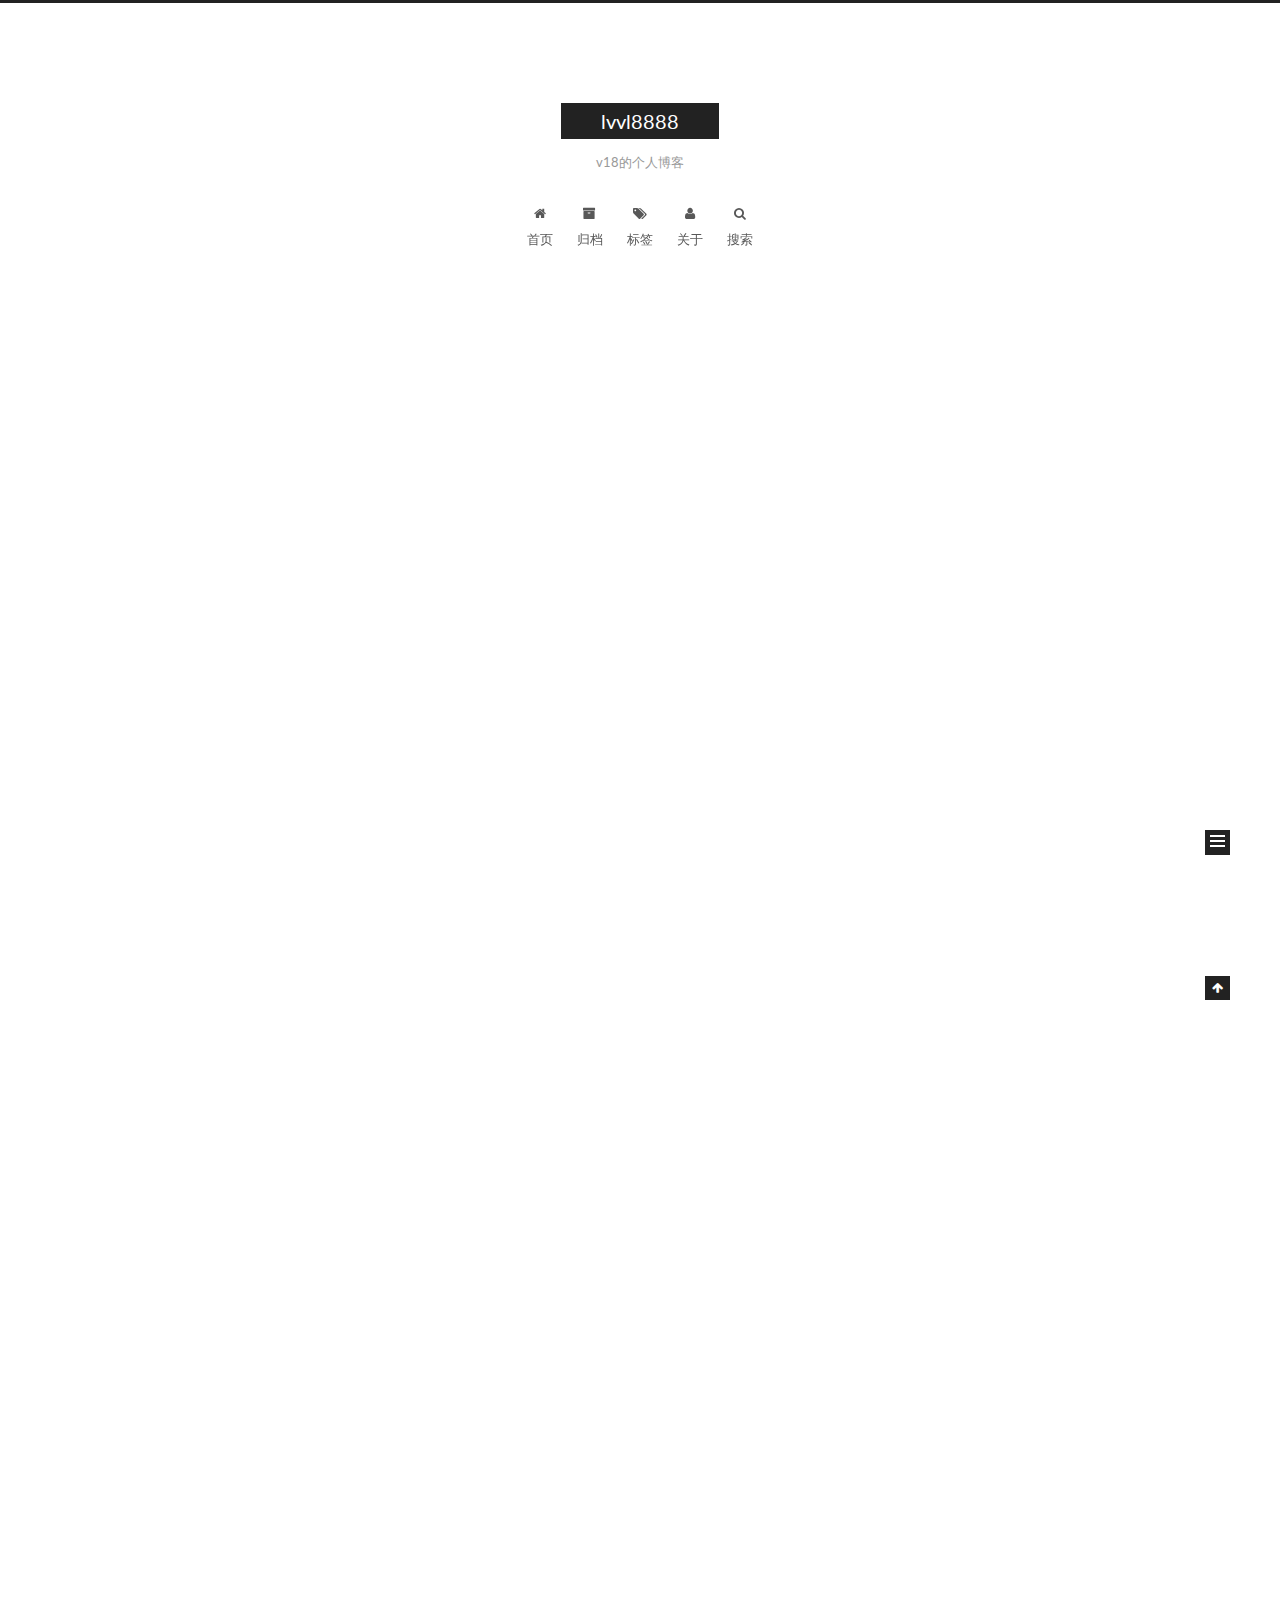
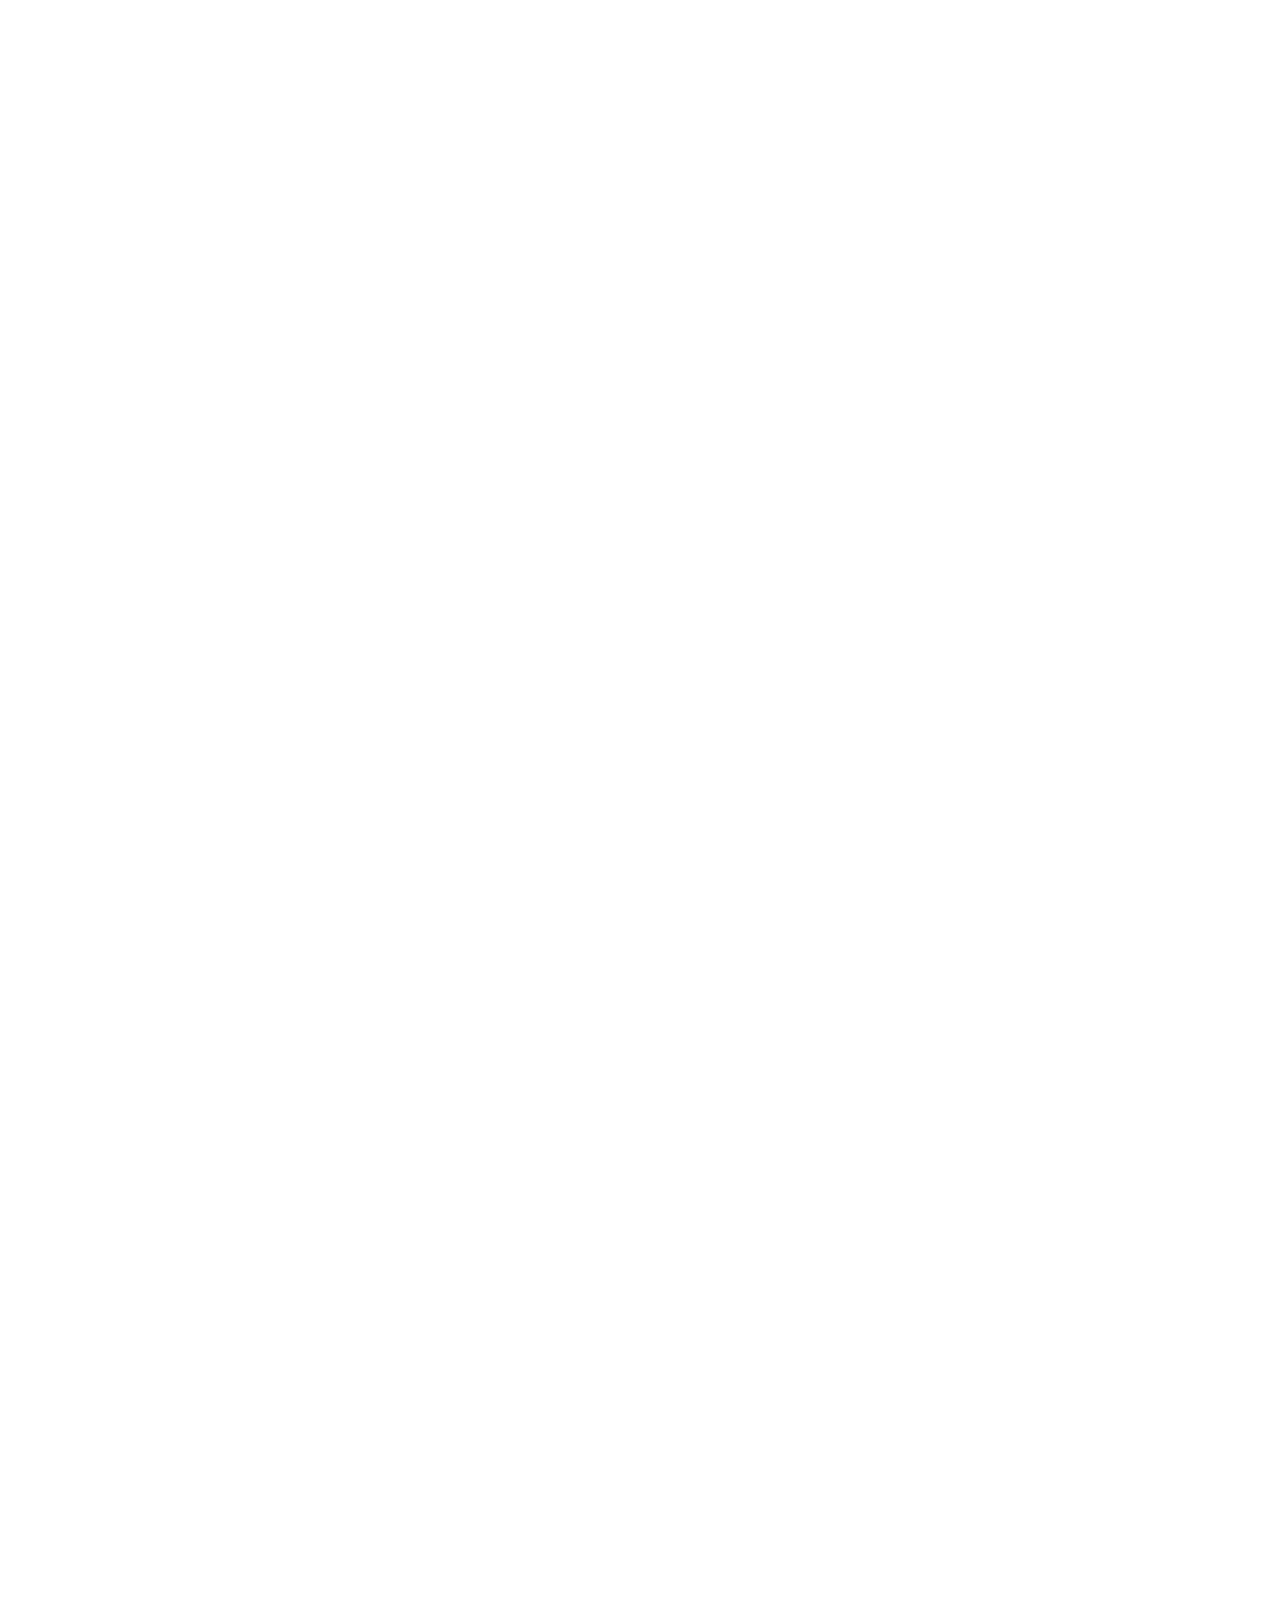
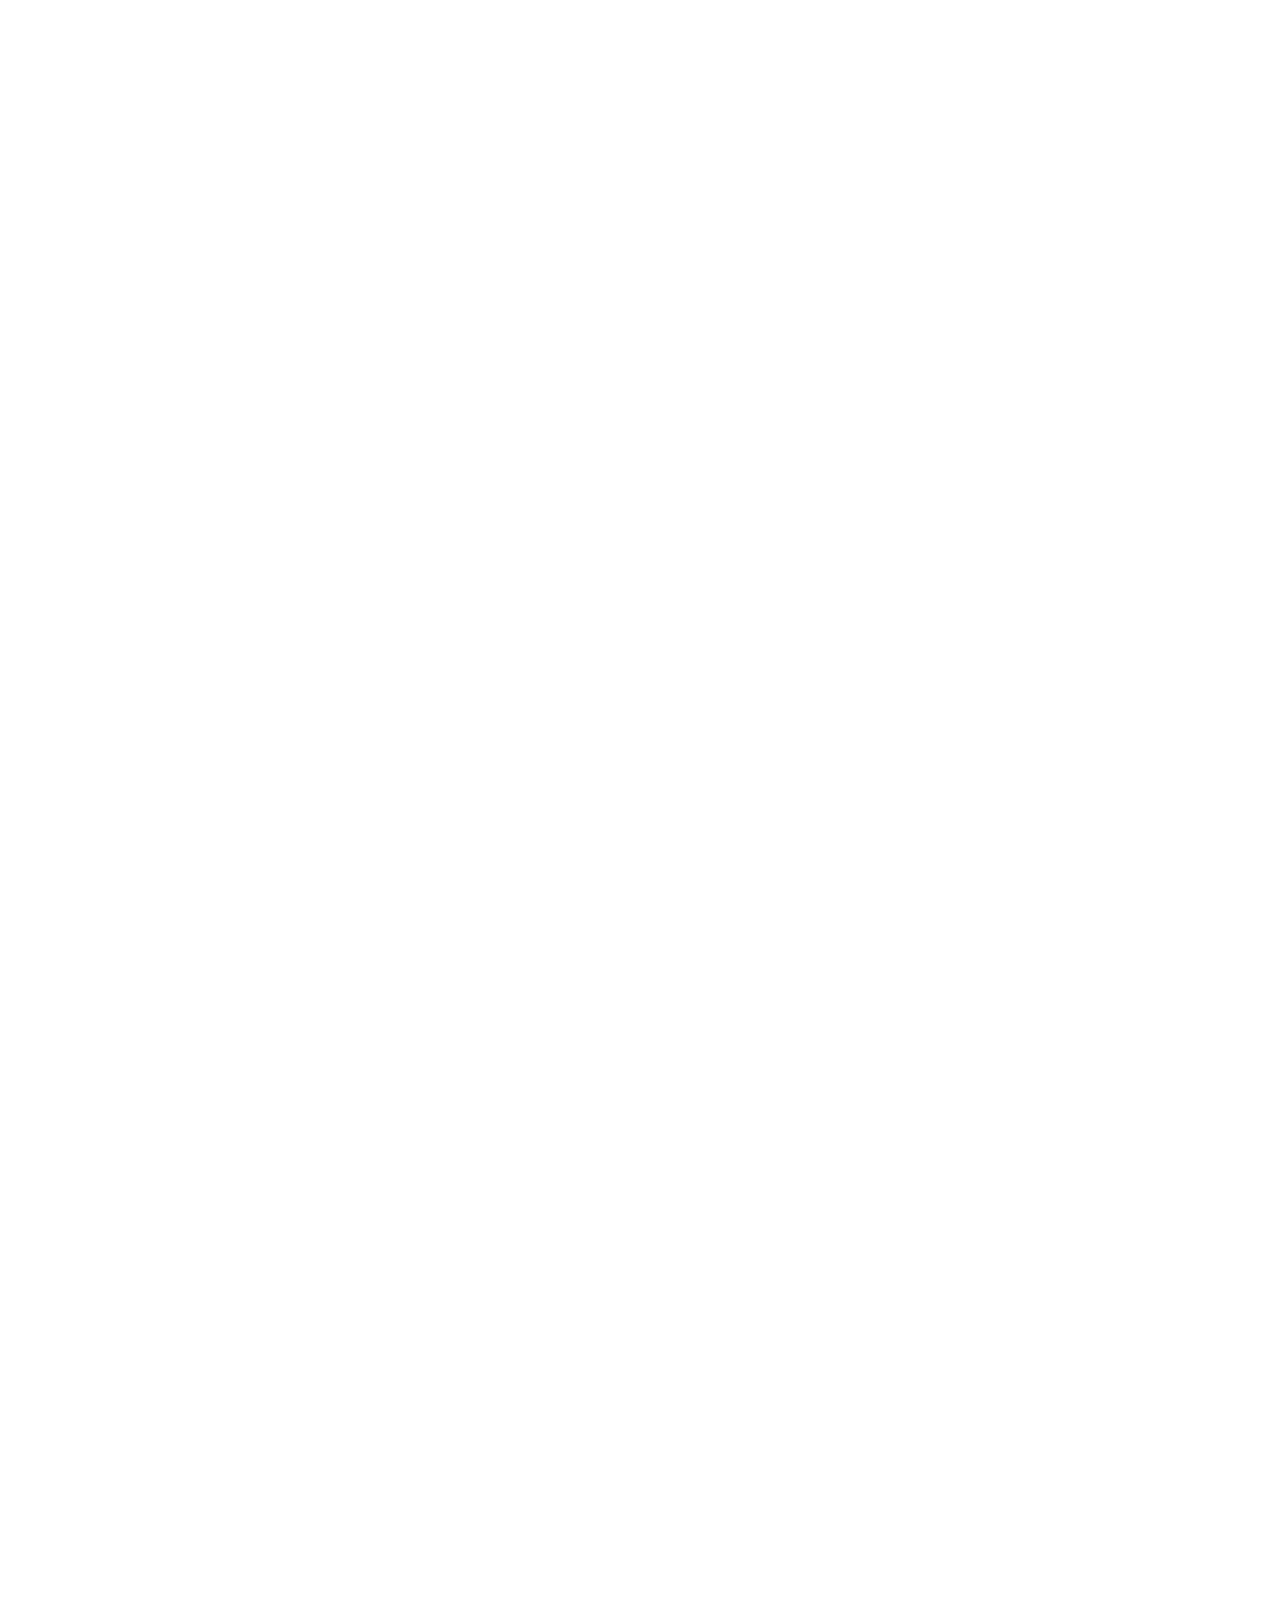
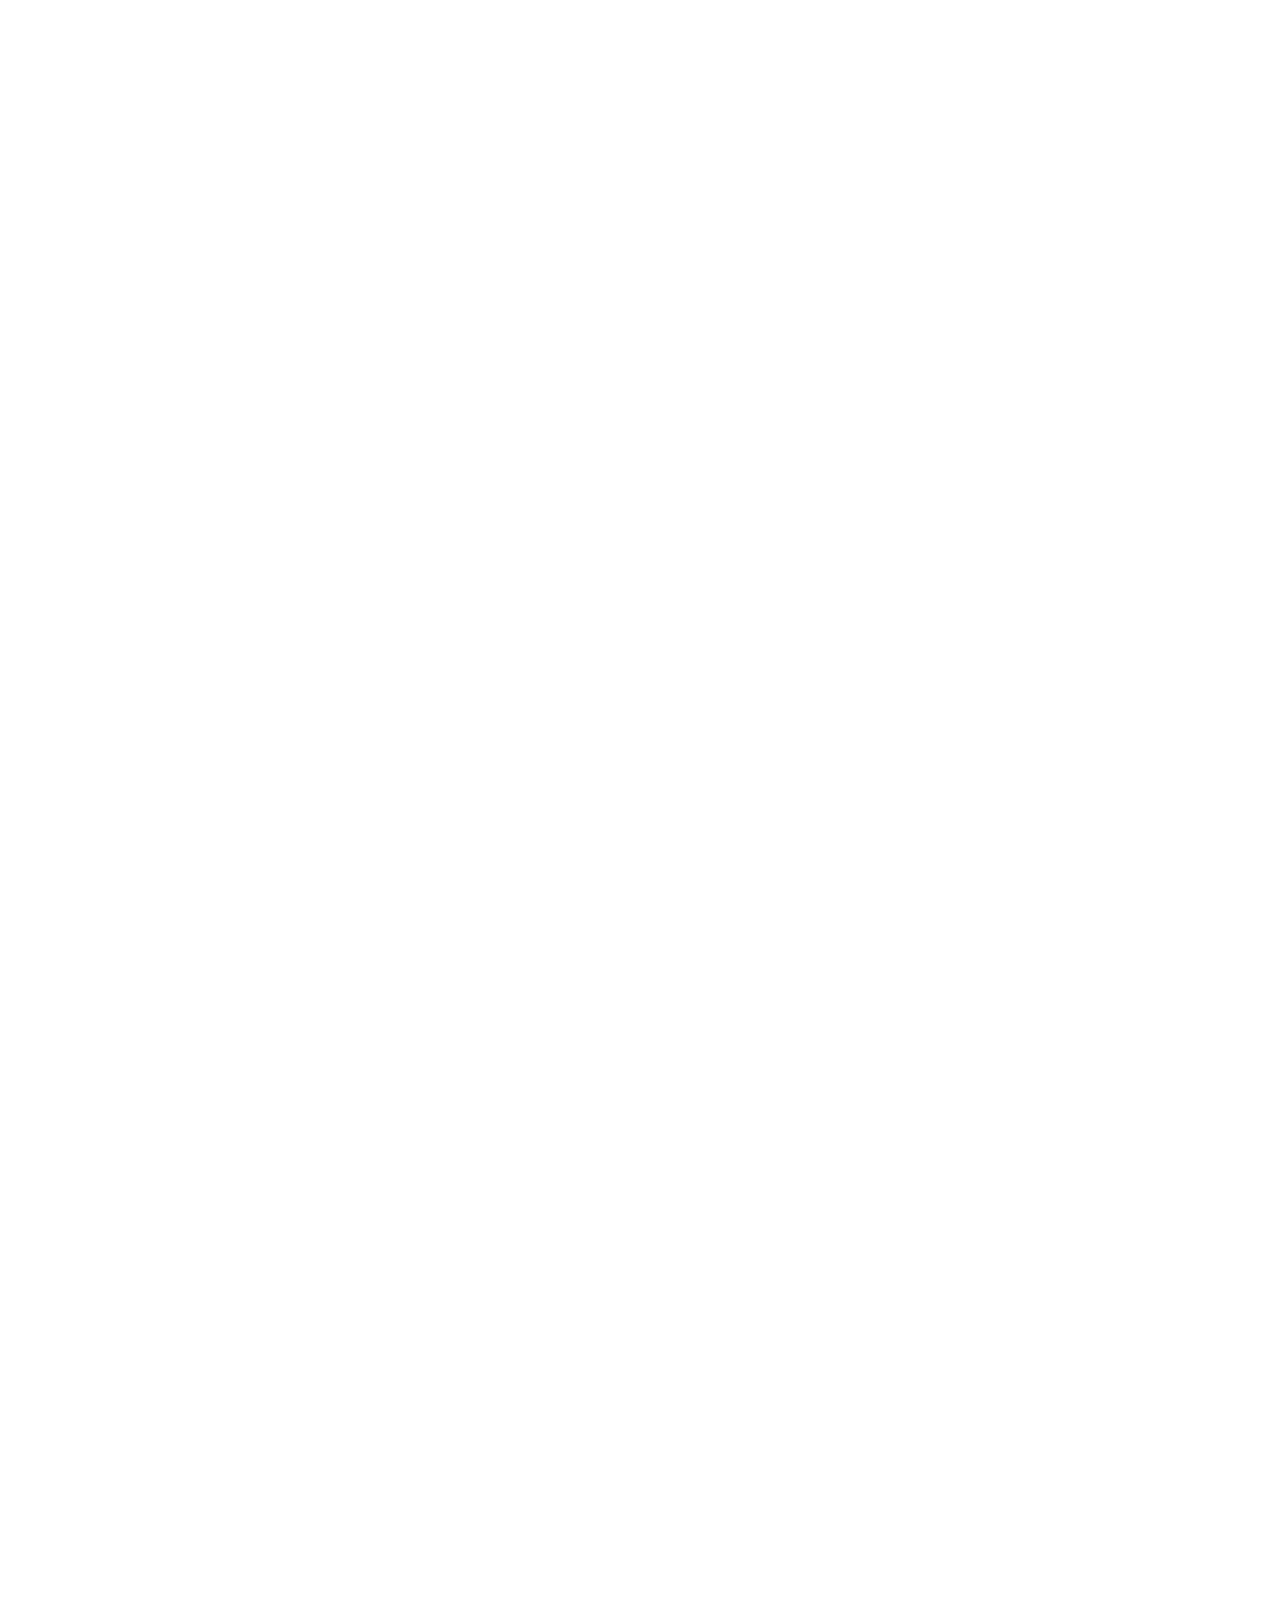
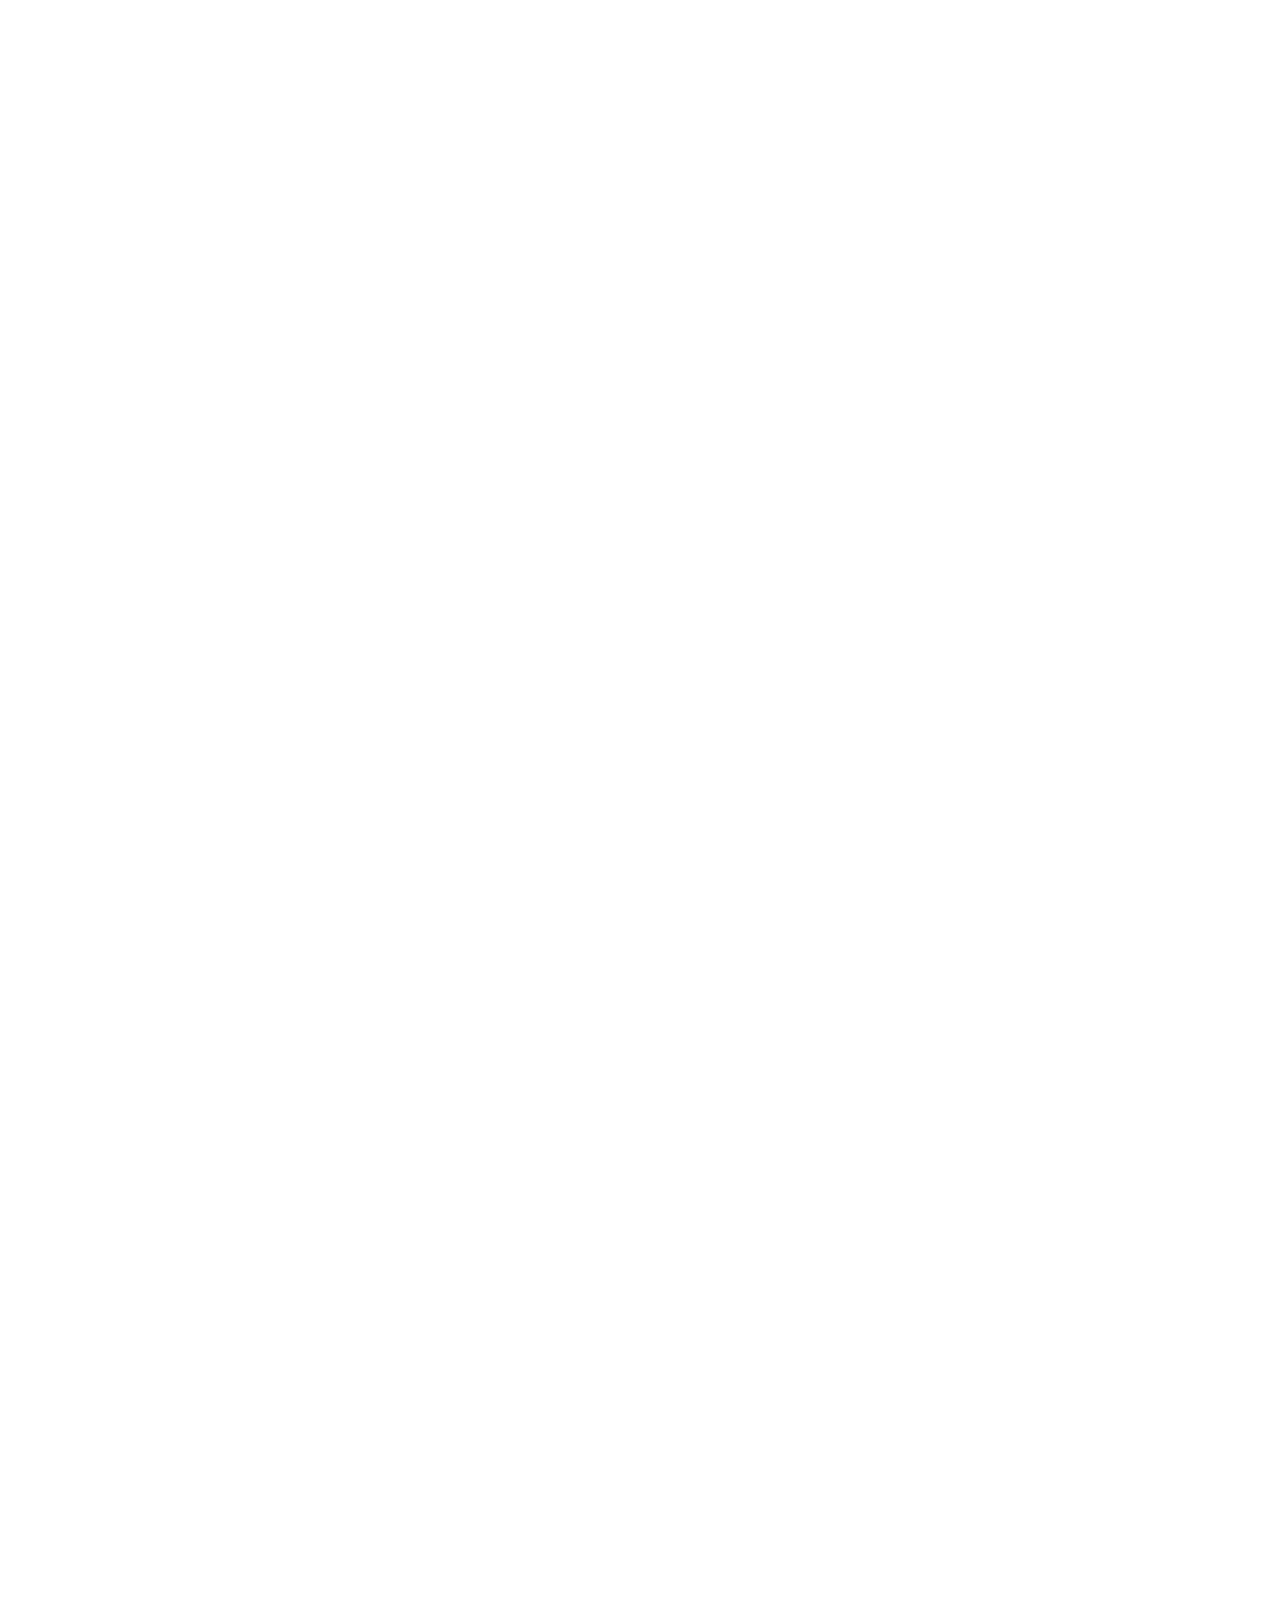
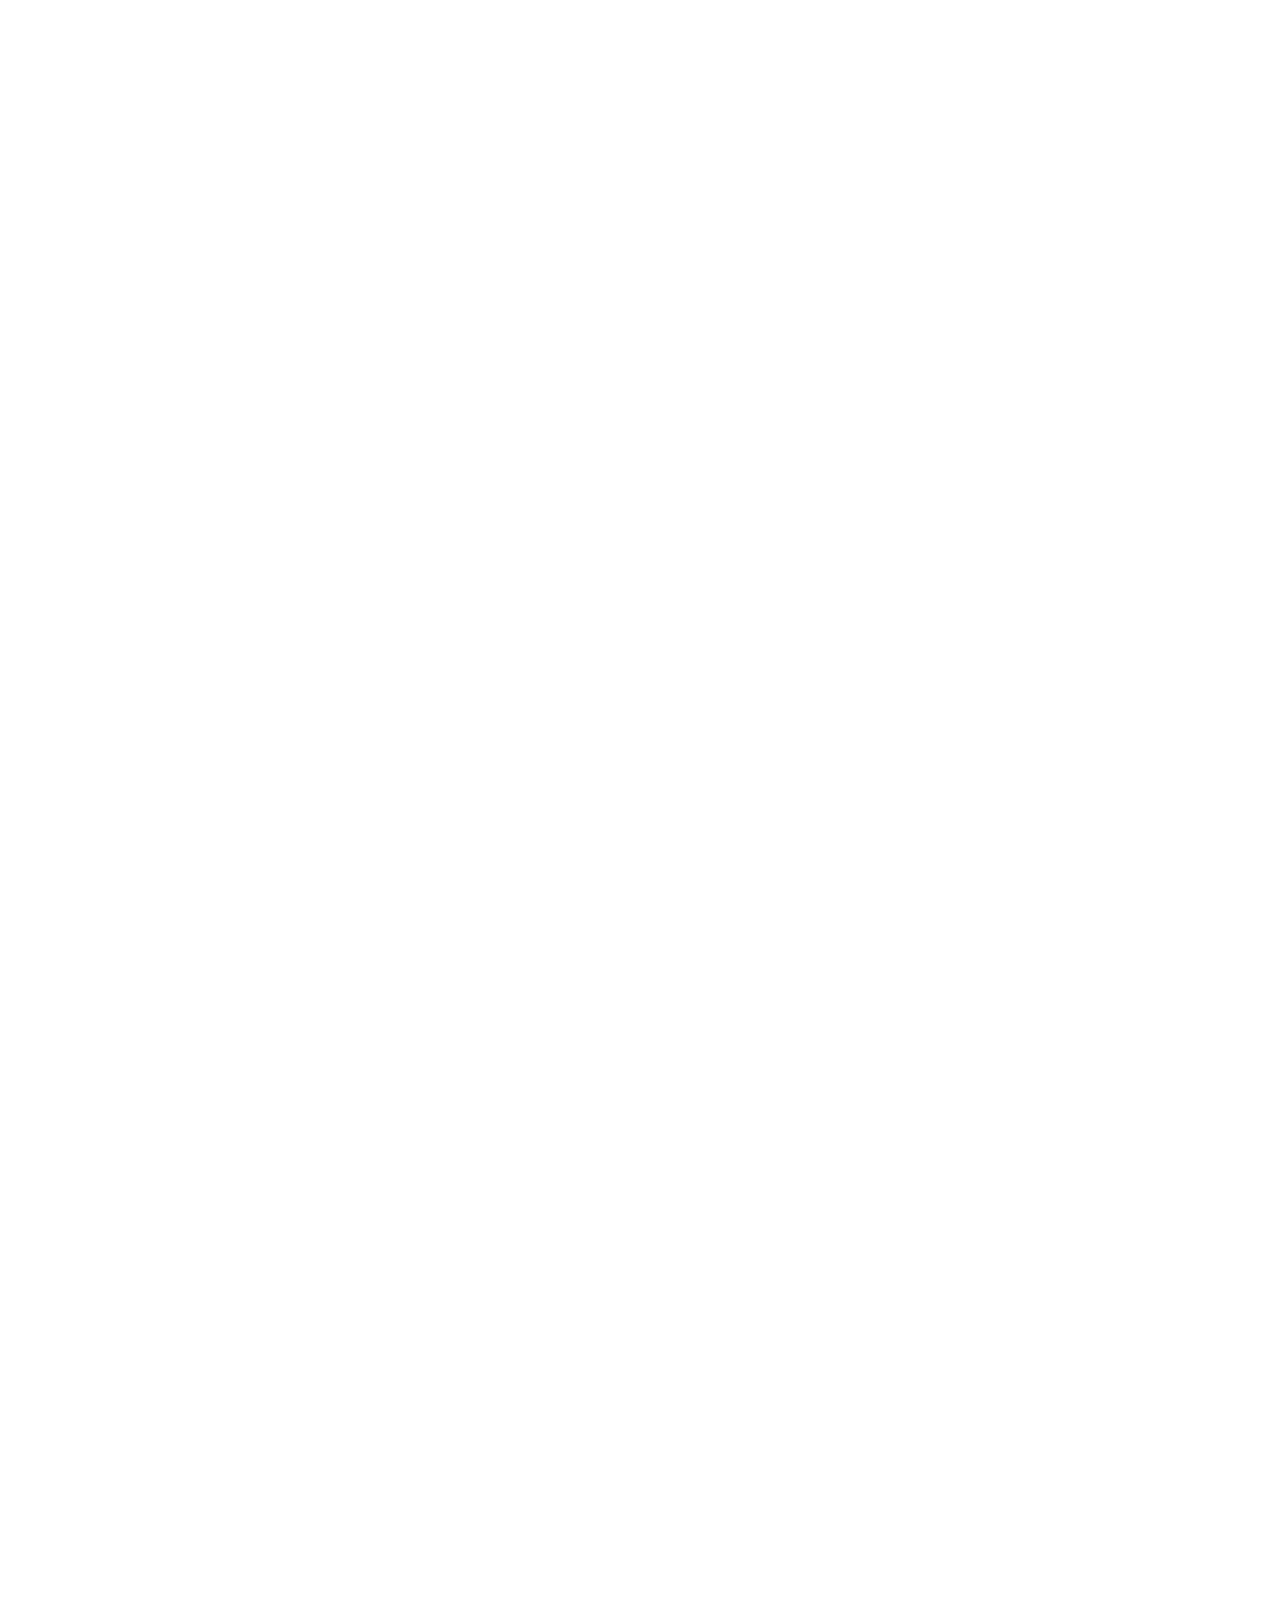
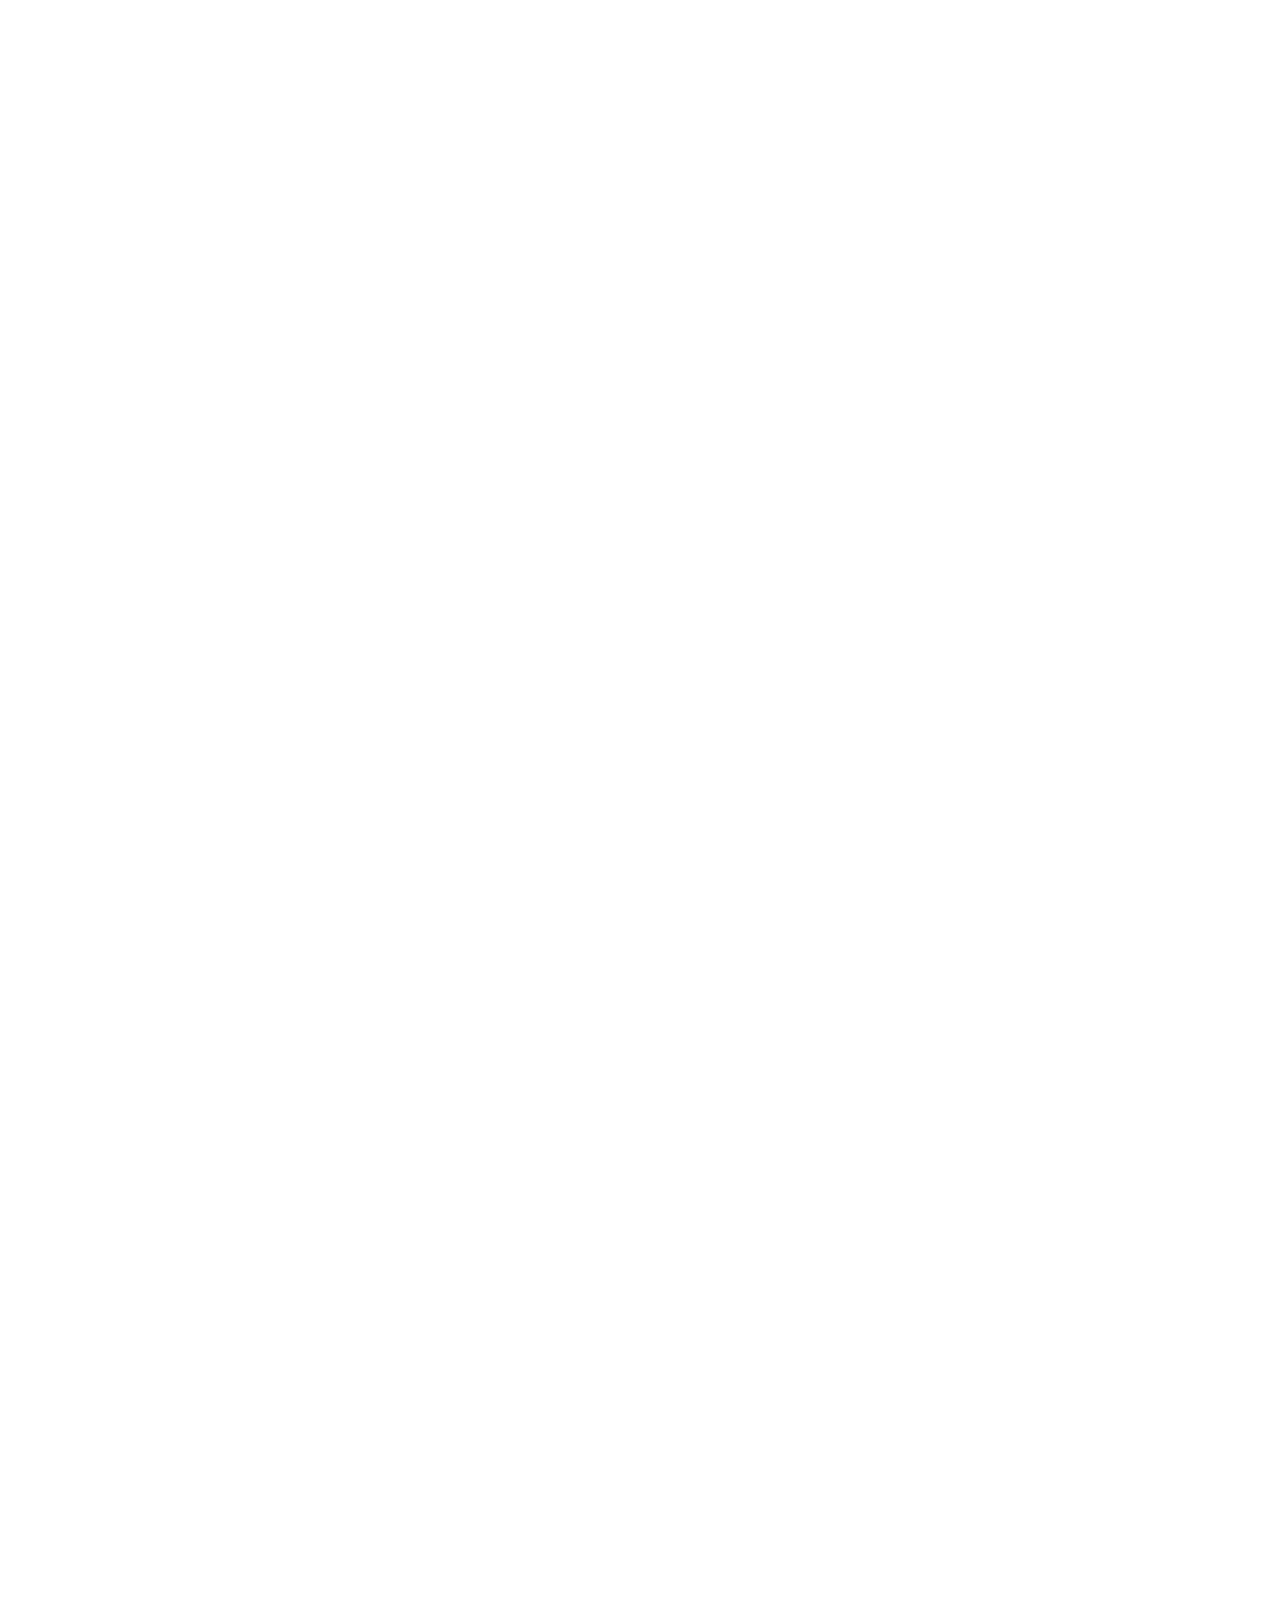
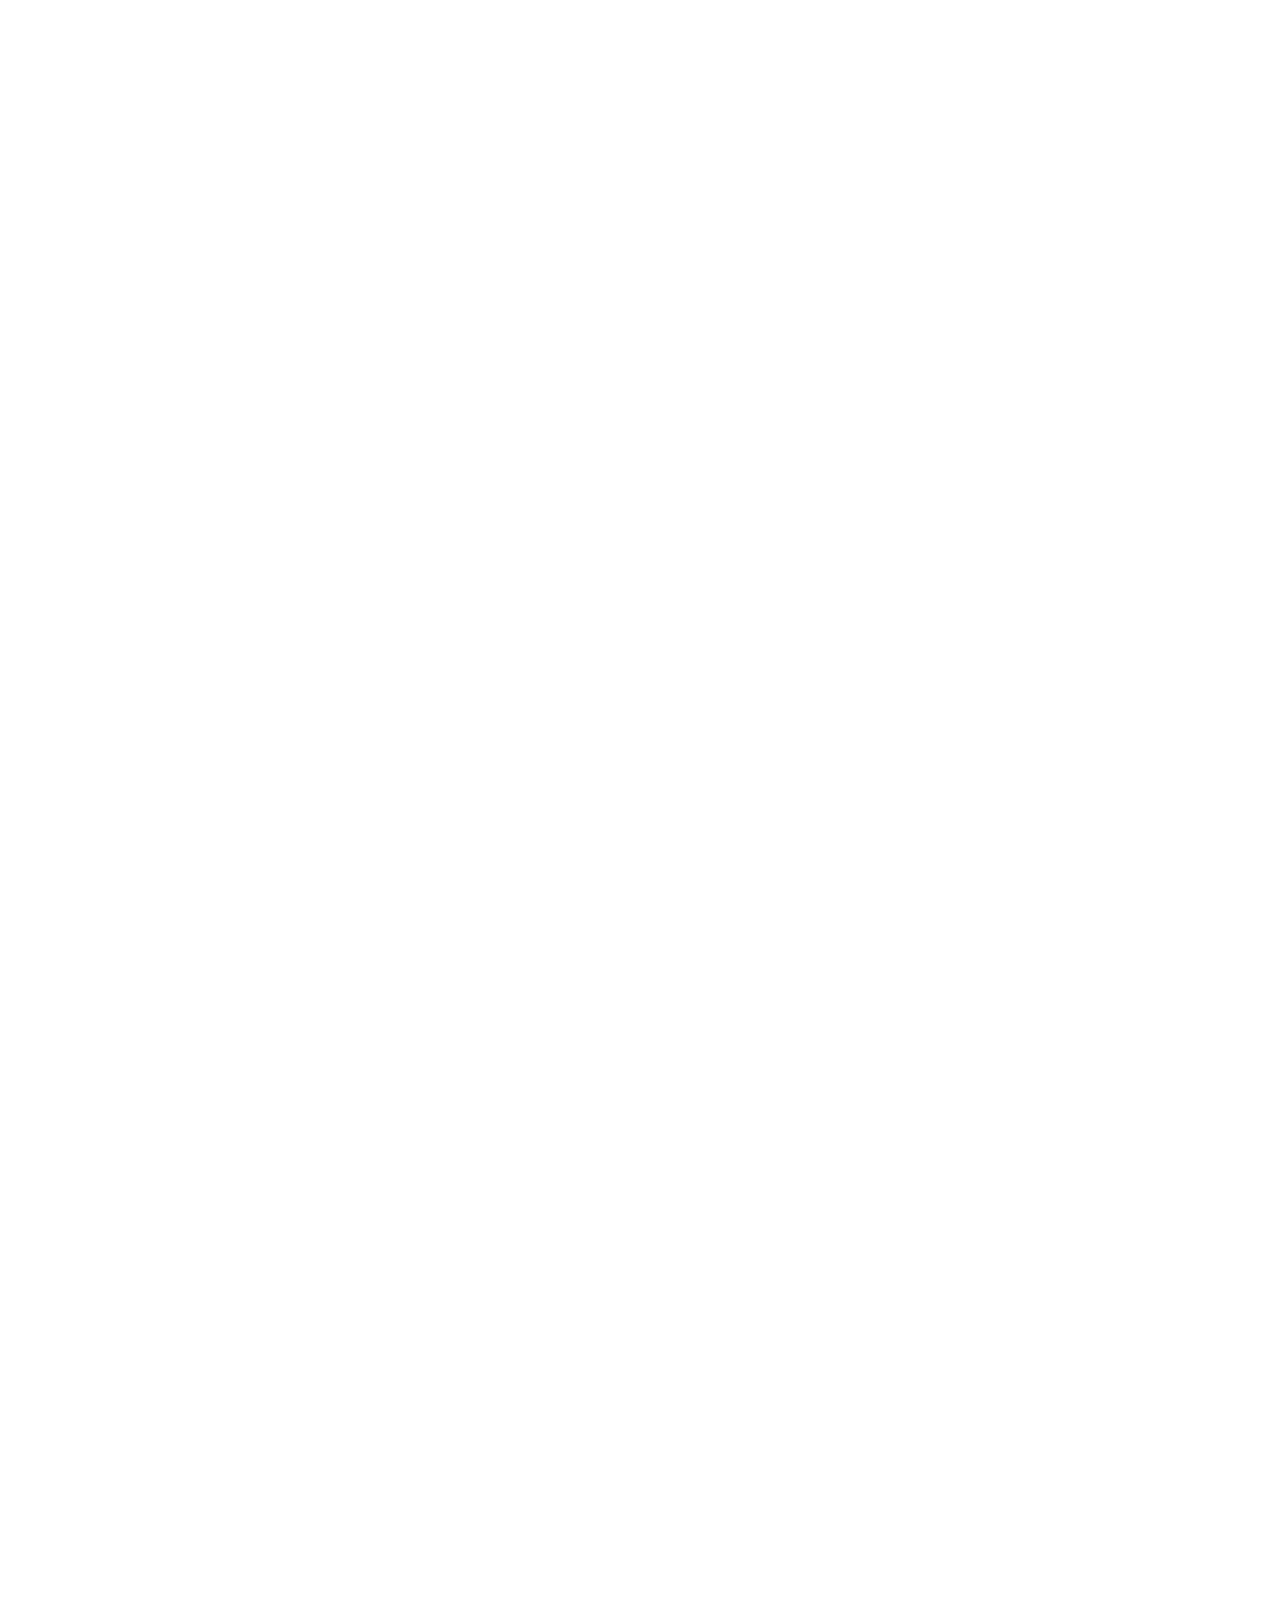
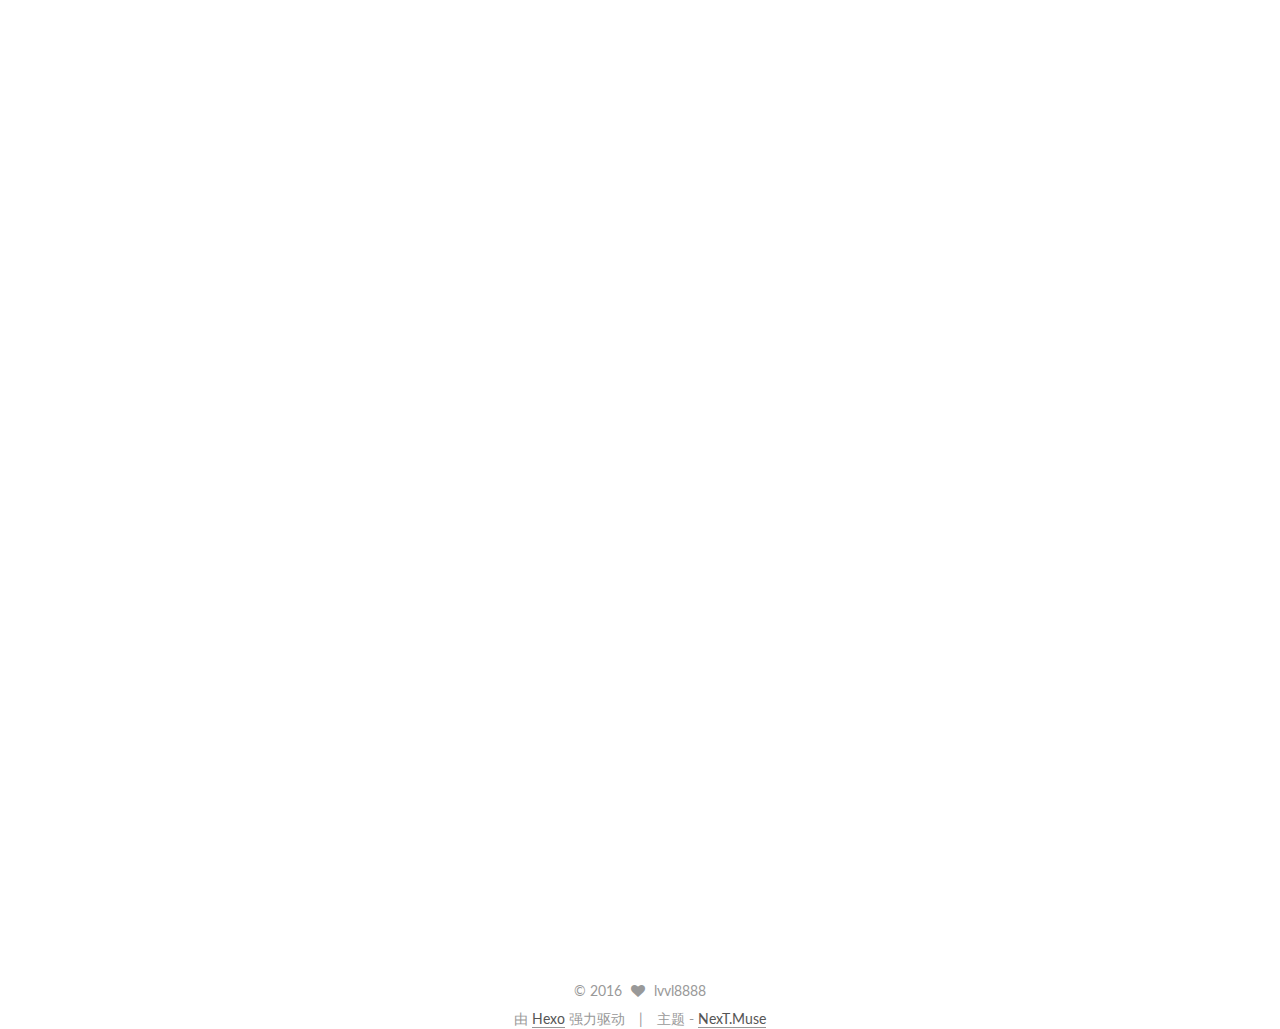
==== commit a96d004c: "Site updated: 2016-05-25 01:19:53" ====
--- a/index.html
+++ b/index.html
@@ -254,7 +254,7 @@
               
                 
                 <a class="post-title-link" href="/2016/05/25/abc/" itemprop="url">
-                  abc
+                  abc123
                 </a>
               
             
